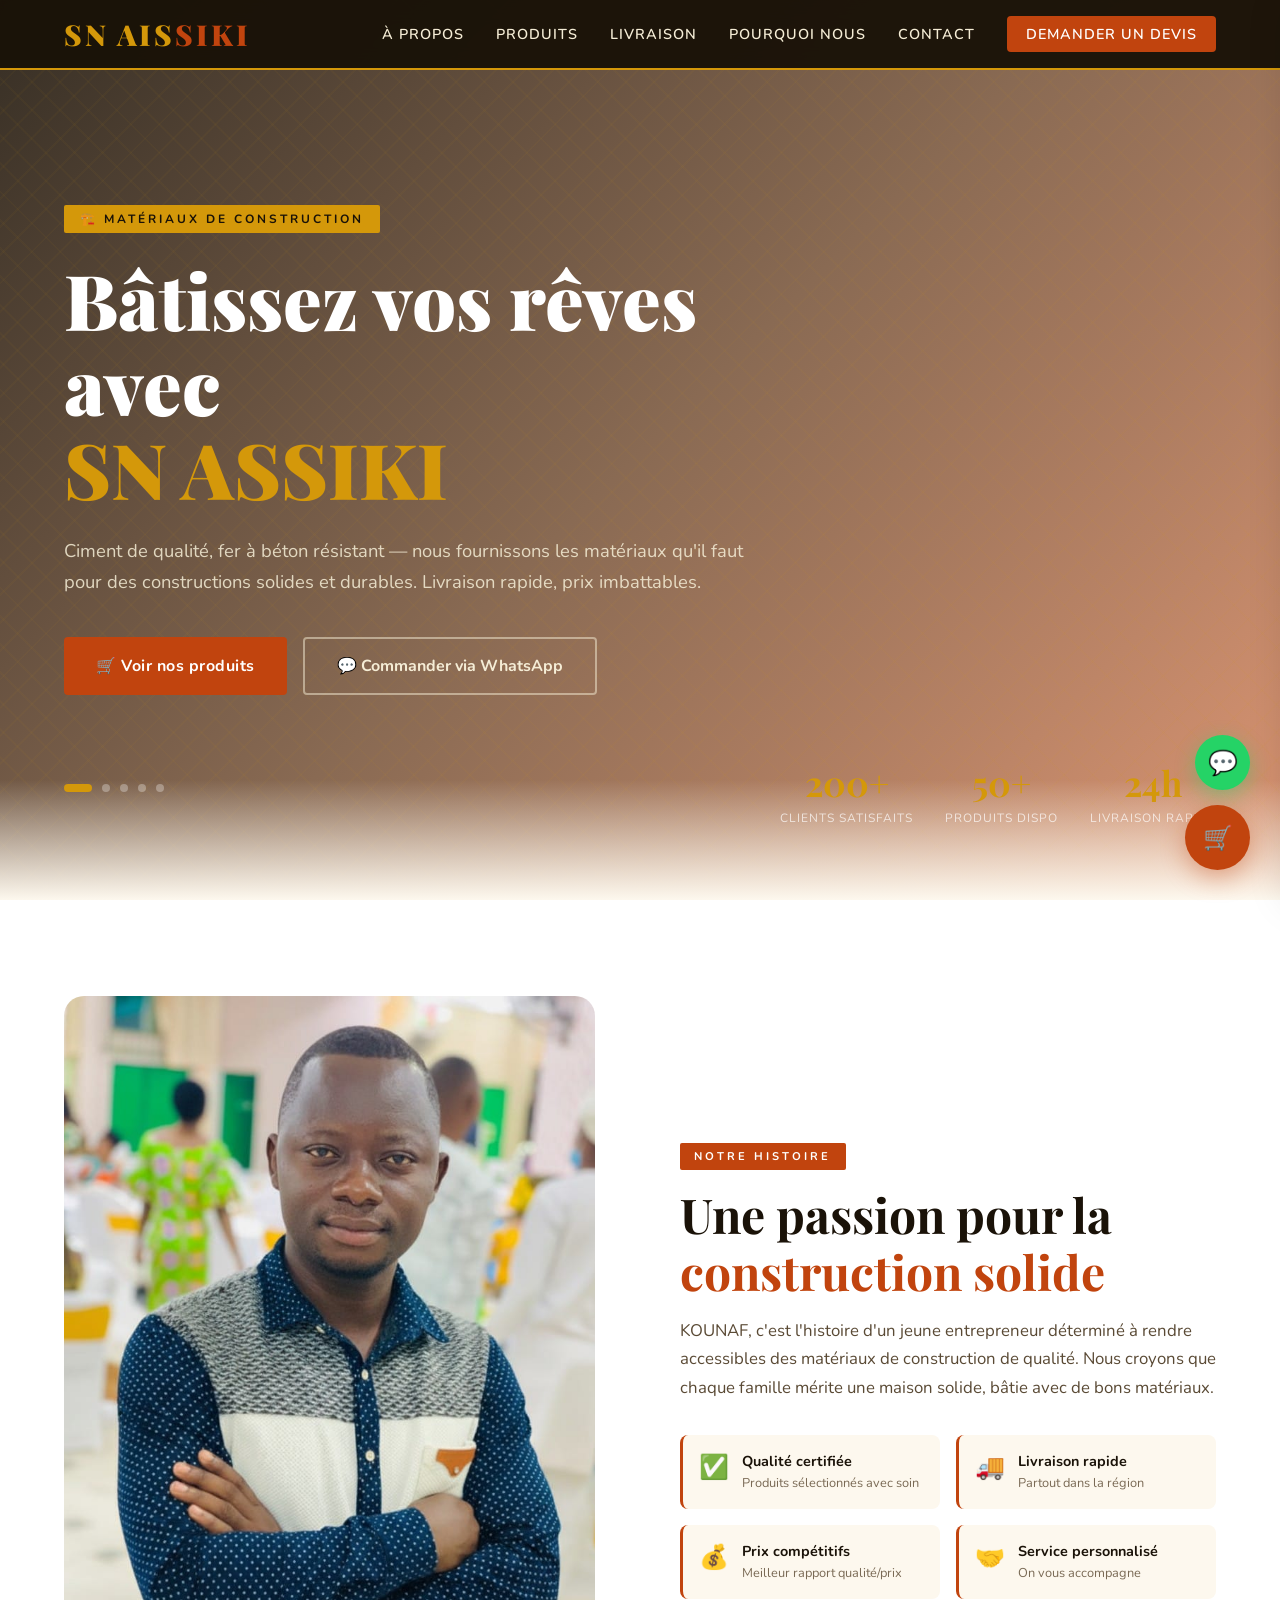
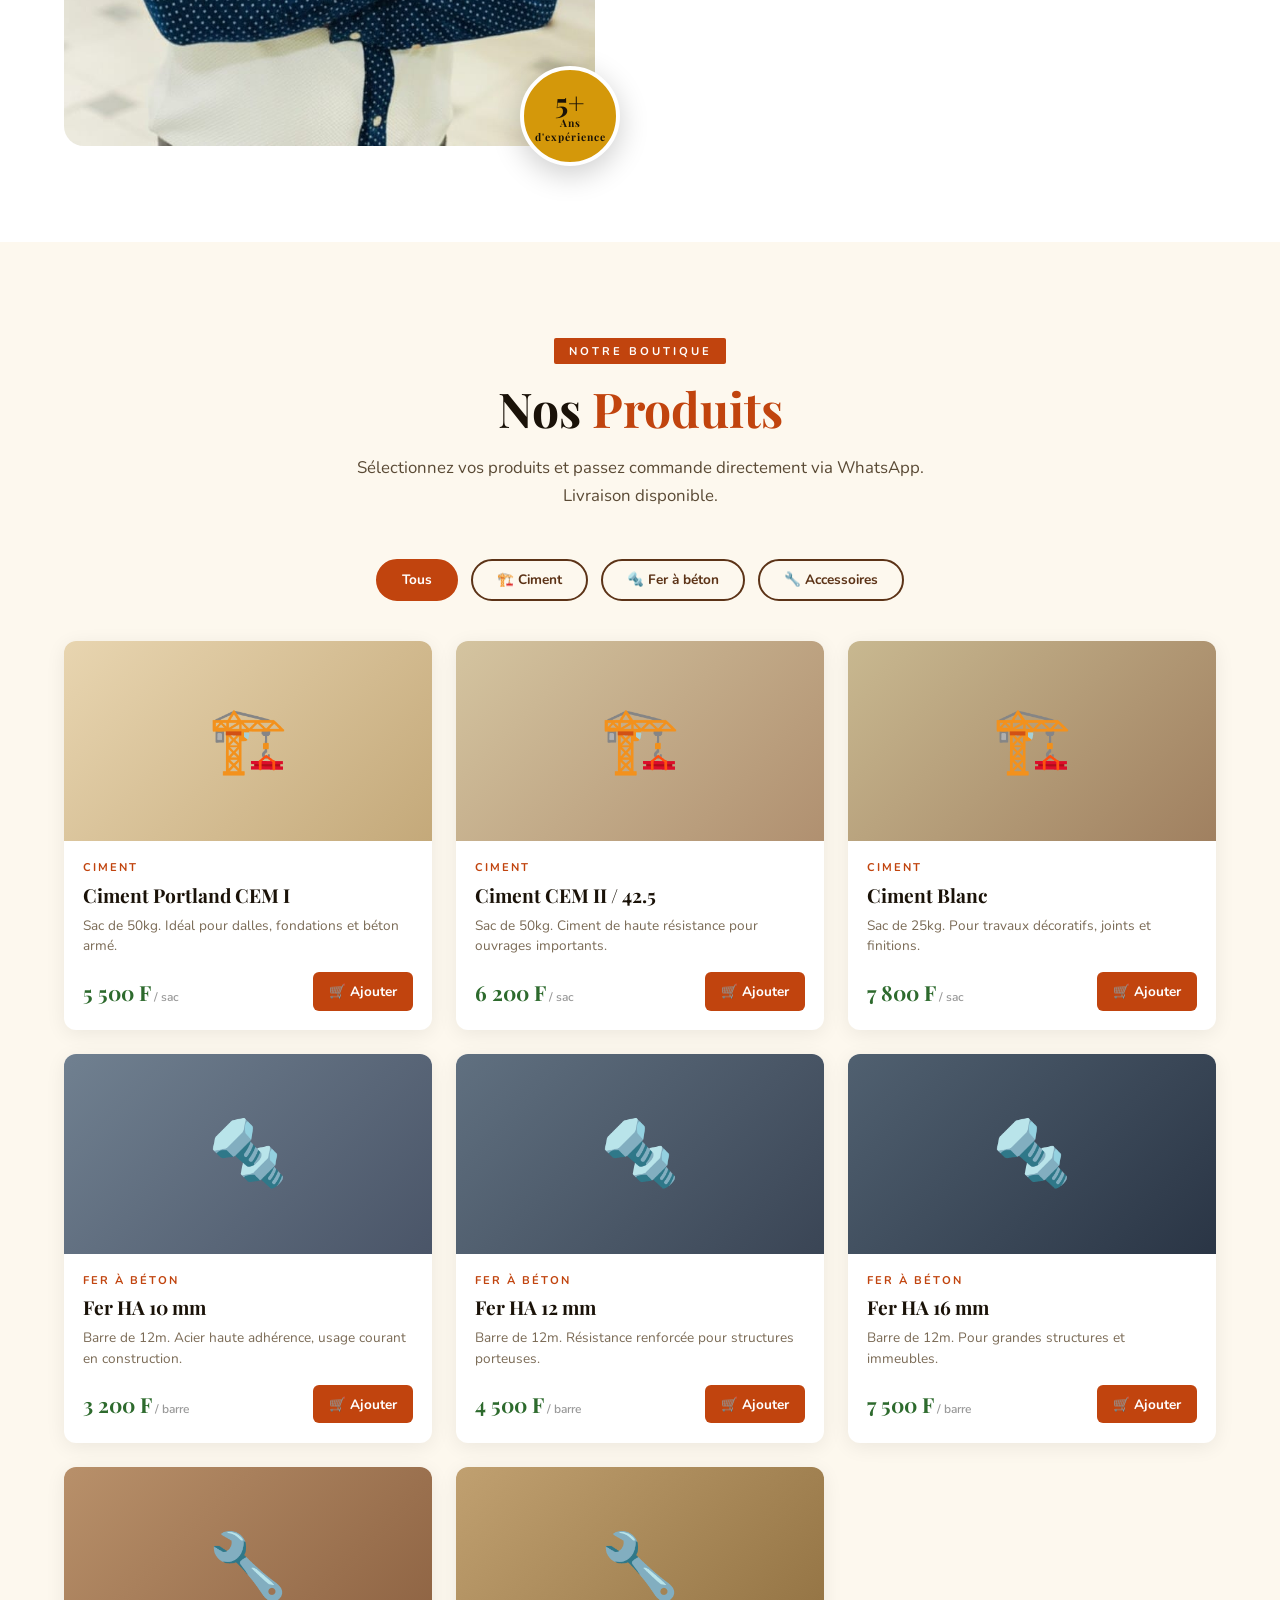
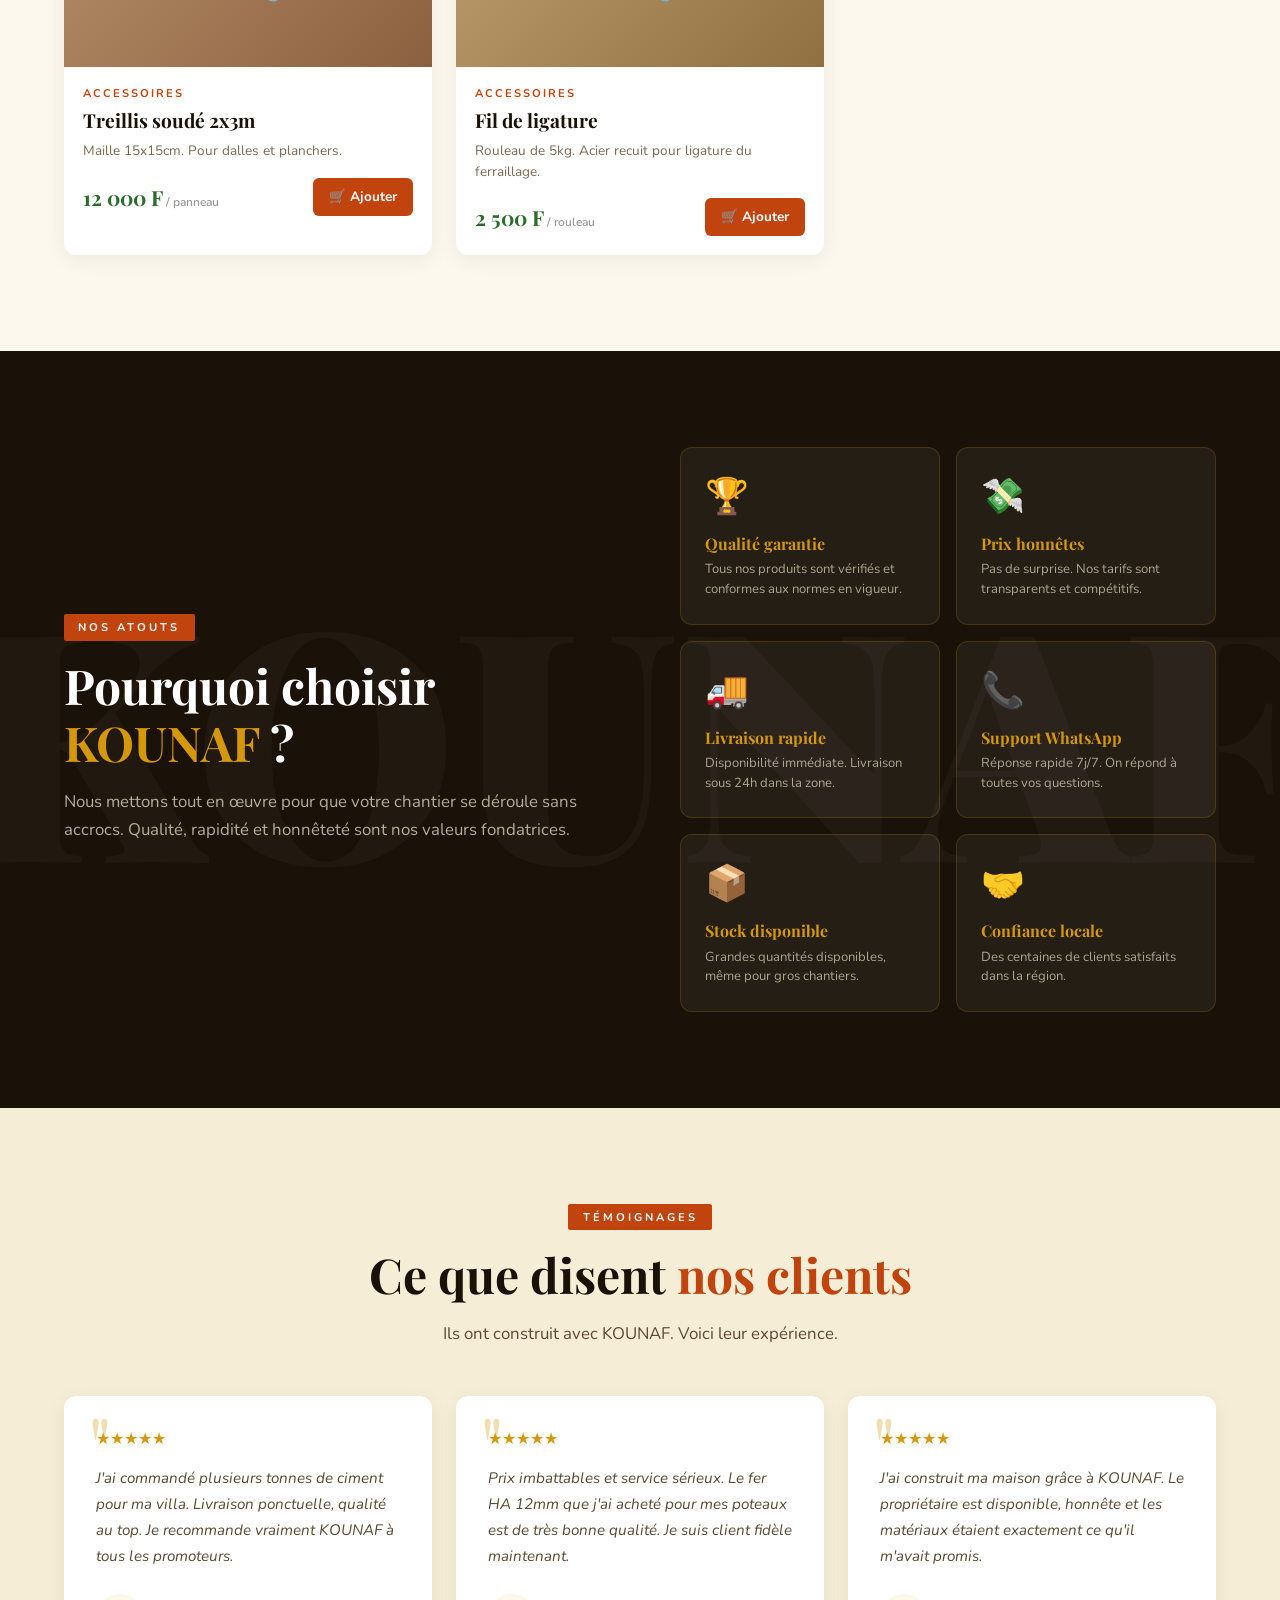
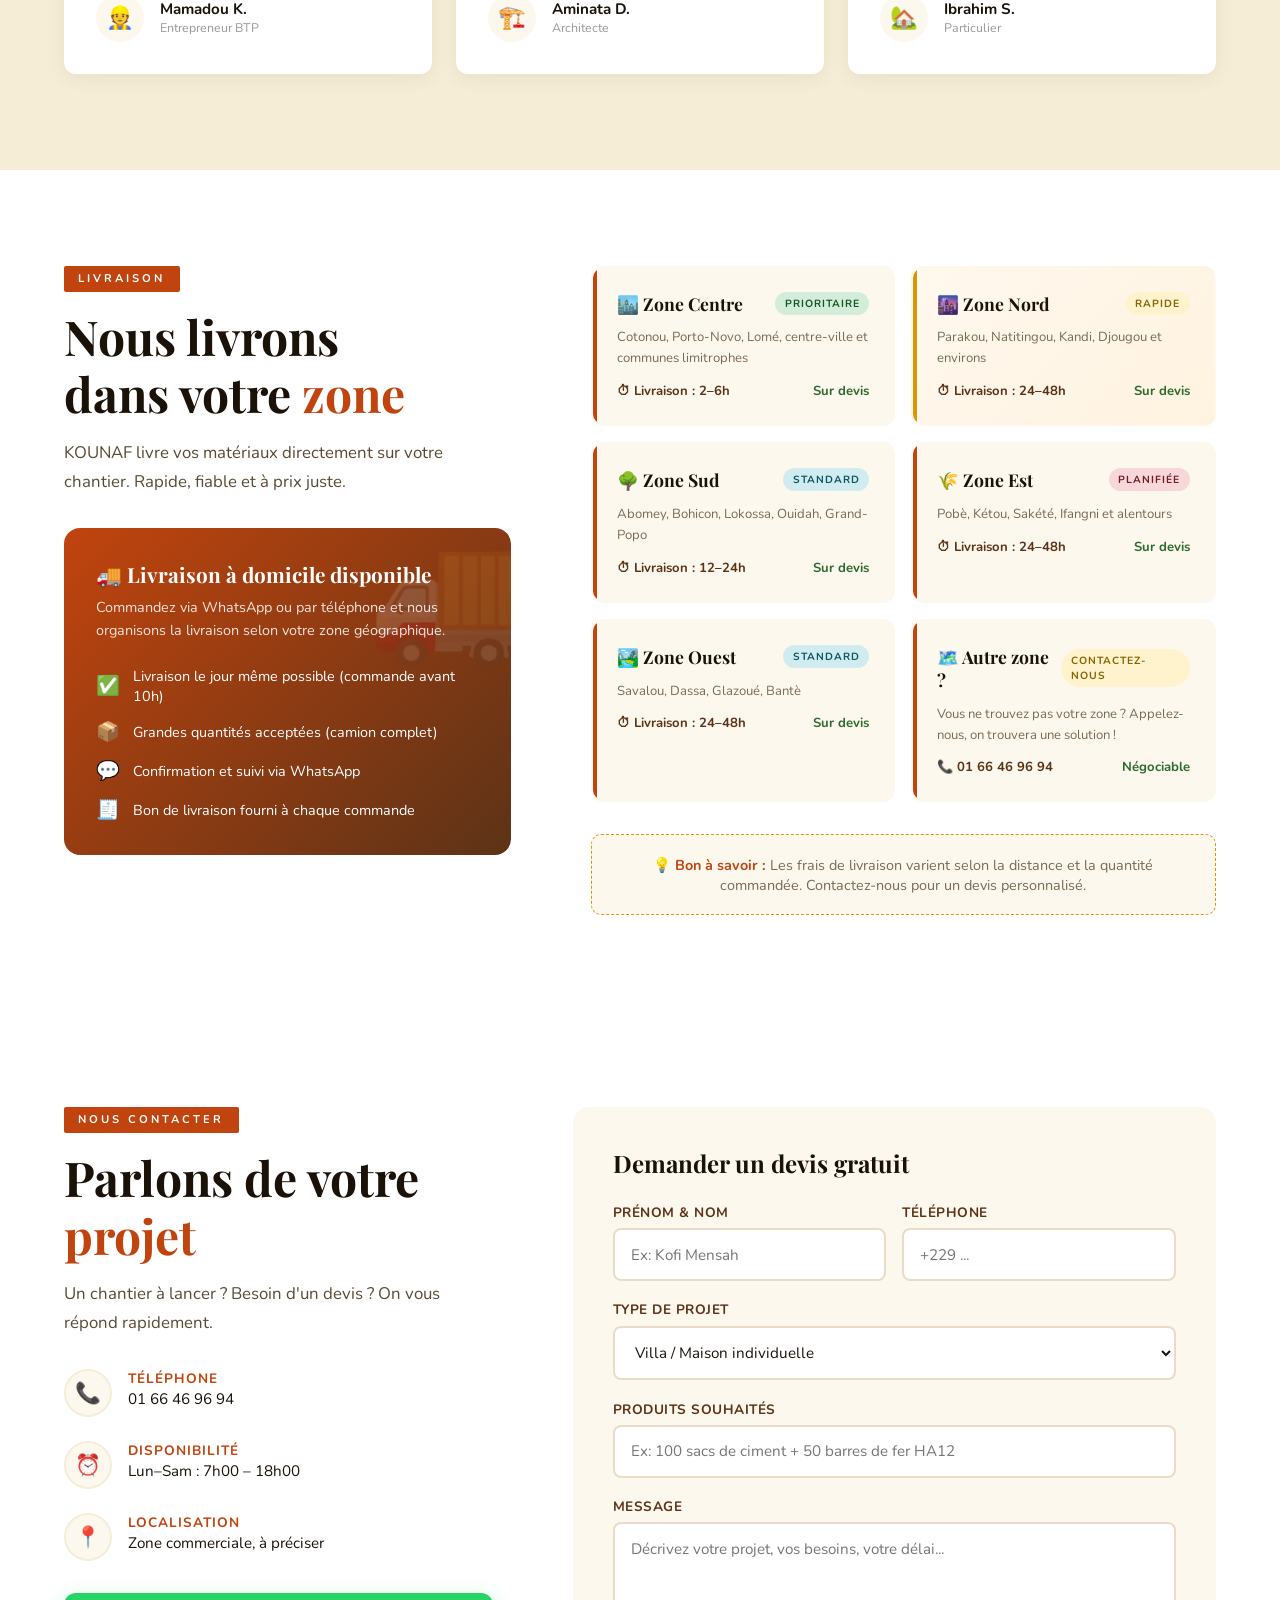
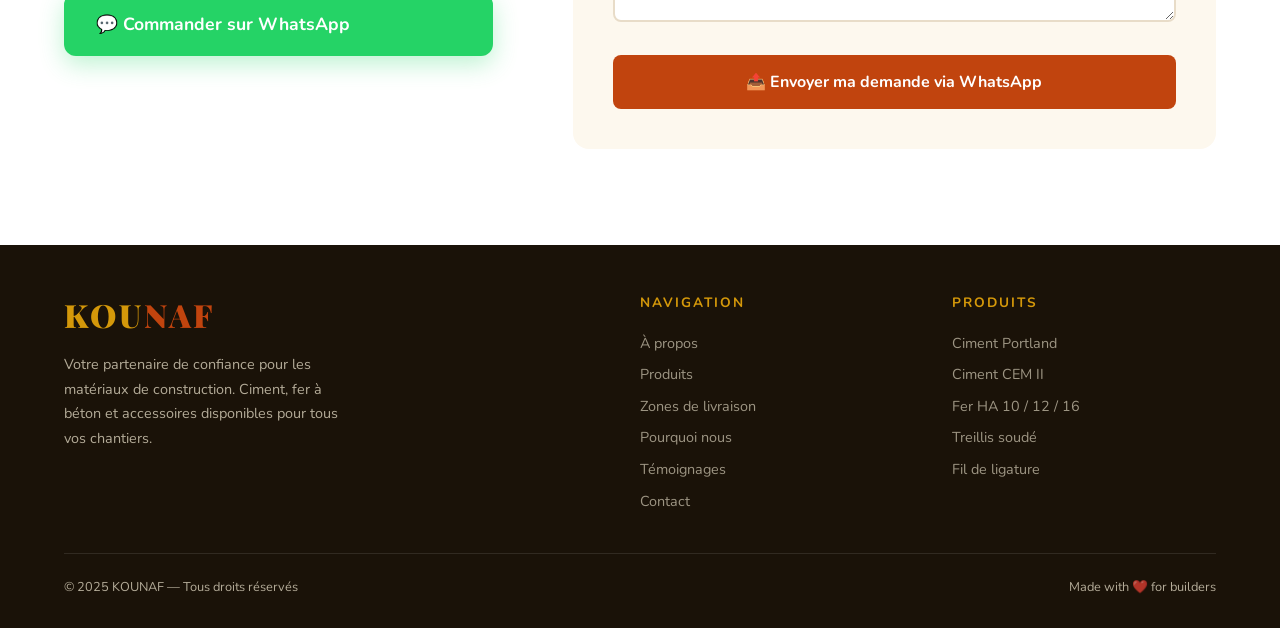
==== index.html @ 1d269116 "Ajout du fichier nom_du_fichier" ====
<!DOCTYPE html>
<html lang="fr">
<head>
  <meta charset="UTF-8" />
  <meta name="viewport" content="width=device-width, initial-scale=1.0"/>
  <title>KOUNAF — Ciment & Fer pour Bâtir l'Avenir</title>
  <link href="https://fonts.googleapis.com/css2?family=Playfair+Display:wght@700;900&family=Nunito:wght@400;600;700&display=swap" rel="stylesheet"/>
  <style>
    :root {
      --terracotta: #C1440E;
      --gold: #D4980A;
      --sand: #F5EDD6;
      --dark: #1A1208;
      --brown: #5C3317;
      --light: #FDF8EE;
      --green: #2D6A2D;
      --white: #ffffff;
    }

    * { margin: 0; padding: 0; box-sizing: border-box; }

    html { scroll-behavior: smooth; }

    body {
      font-family: 'Nunito', sans-serif;
      background: var(--light);
      color: var(--dark);
      overflow-x: hidden;
    }

    /* ========== NAV ========== */
    nav {
      position: fixed;
      top: 0; left: 0; right: 0;
      z-index: 1000;
      background: rgba(26,18,8,0.96);
      backdrop-filter: blur(10px);
      display: flex;
      align-items: center;
      justify-content: space-between;
      padding: 0 5%;
      height: 70px;
      border-bottom: 2px solid var(--gold);
    }

    .nav-logo {
      font-family: 'Playfair Display', serif;
      font-size: 1.8rem;
      font-weight: 900;
      color: var(--gold);
      letter-spacing: 3px;
    }

    .nav-logo span { color: var(--terracotta); }

    .nav-links {
      display: flex;
      gap: 2rem;
      list-style: none;
    }

    .nav-links a {
      color: var(--sand);
      text-decoration: none;
      font-weight: 600;
      font-size: 0.9rem;
      letter-spacing: 1px;
      text-transform: uppercase;
      transition: color 0.3s;
    }

    .nav-links a:hover { color: var(--gold); }

    .nav-cta {
      background: var(--terracotta);
      color: white !important;
      padding: 0.5rem 1.2rem;
      border-radius: 4px;
      transition: background 0.3s !important;
    }

    .nav-cta:hover { background: var(--gold) !important; color: var(--dark) !important; }

    /* ========== HERO SLIDESHOW ========== */
    #hero {
      min-height: 100vh;
      display: flex;
      align-items: center;
      padding: 0 5%;
      position: relative;
      overflow: hidden;
    }

    /* Slideshow background images */
    .hero-slides {
      position: absolute;
      inset: 0;
      z-index: 0;
    }

    .hero-slide {
      position: absolute;
      inset: 0;
      background-size: cover;
      background-position: center;
      opacity: 0;
      transition: opacity 1.5s ease-in-out;
    }

    .hero-slide.active { opacity: 1; }

    /* ====================================================
       🖼️ IMAGES DU SLIDESHOW — Remplacez les URLs ici
       Pour utiliser vos propres images, remplacez chaque
       url('...') par l'URL de votre image ou son chemin local
       ex: url('images/photo1.jpg')
    ==================================================== */
    .hero-slide:nth-child(1) { background-image: url('https://images.unsplash.com/photo-1504307651254-35680f356dfd?w=1800&q=80'); /* IMAGE 1 */ }
    .hero-slide:nth-child(2) { background-image: url('img/narc5.jpeg'); /* IMAGE 2 */ }
    .hero-slide:nth-child(3) { background-image: url('img/NARCS2.jpeg'); /* IMAGE 3 */ }
    .hero-slide:nth-child(4) { background-image: url('img/NARCS.jpeg'); /* IMAGE 4 */ }
    .hero-slide:nth-child(5) { background-image: url('img/FER.webp'); /* IMAGE 5 */ }

    /* Dark overlay over all slides */
    .hero-overlay {
      position: absolute;
      inset: 0;
      background: linear-gradient(135deg, rgba(26,18,8,0.88) 0%, rgba(92,51,23,0.72) 50%, rgba(193,68,14,0.55) 100%);
      z-index: 1;
    }

    /* Pattern overlay */
    .hero-pattern {
      position: absolute;
      inset: 0;
      z-index: 2;
      background-image: 
        repeating-linear-gradient(45deg, rgba(212,152,10,0.04) 0px, rgba(212,152,10,0.04) 2px, transparent 2px, transparent 20px),
        repeating-linear-gradient(-45deg, rgba(212,152,10,0.04) 0px, rgba(212,152,10,0.04) 2px, transparent 2px, transparent 20px);
      pointer-events: none;
    }

    #hero::before {
      content: '';
      position: absolute;
      bottom: 0; left: 0; right: 0;
      height: 120px;
      background: linear-gradient(to top, var(--light), transparent);
      z-index: 3;
    }

    /* Slide dots indicator */
    .slide-dots {
      position: absolute;
      bottom: 12%;
      left: 5%;
      display: flex;
      gap: 10px;
      z-index: 5;
    }

    .slide-dot {
      width: 8px; height: 8px;
      border-radius: 50%;
      background: rgba(255,255,255,0.3);
      border: none;
      cursor: pointer;
      transition: all 0.4s;
      padding: 0;
    }

    .slide-dot.active {
      width: 28px;
      border-radius: 4px;
      background: var(--gold);
    }

    .hero-content {
      max-width: 700px;
      position: relative;
      z-index: 4;
      animation: fadeUp 0.9s ease both;
    }

    @keyframes fadeUp {
      from { opacity: 0; transform: translateY(40px); }
      to { opacity: 1; transform: translateY(0); }
    }

    .hero-badge {
      display: inline-block;
      background: var(--gold);
      color: var(--dark);
      font-size: 0.75rem;
      font-weight: 700;
      letter-spacing: 3px;
      text-transform: uppercase;
      padding: 0.4rem 1rem;
      border-radius: 2px;
      margin-bottom: 1.5rem;
      animation: fadeUp 0.9s 0.2s ease both;
    }

    .hero-title {
      font-family: 'Playfair Display', serif;
      font-size: clamp(2.5rem, 6vw, 5rem);
      font-weight: 900;
      color: var(--white);
      line-height: 1.1;
      margin-bottom: 1.5rem;
      animation: fadeUp 0.9s 0.3s ease both;
    }

    .hero-title em {
      font-style: normal;
      color: var(--gold);
    }

    .hero-subtitle {
      font-size: 1.15rem;
      color: rgba(245,237,214,0.85);
      line-height: 1.7;
      margin-bottom: 2.5rem;
      animation: fadeUp 0.9s 0.4s ease both;
    }

    .hero-buttons {
      display: flex;
      gap: 1rem;
      flex-wrap: wrap;
      animation: fadeUp 0.9s 0.5s ease both;
    }

    .btn-primary {
      background: var(--terracotta);
      color: white;
      padding: 1rem 2rem;
      border: none;
      border-radius: 4px;
      font-family: 'Nunito', sans-serif;
      font-weight: 700;
      font-size: 1rem;
      cursor: pointer;
      text-decoration: none;
      display: inline-flex;
      align-items: center;
      gap: 0.5rem;
      transition: all 0.3s;
      letter-spacing: 0.5px;
    }

    .btn-primary:hover {
      background: var(--gold);
      color: var(--dark);
      transform: translateY(-2px);
      box-shadow: 0 8px 25px rgba(212,152,10,0.35);
    }

    .btn-outline {
      background: transparent;
      color: var(--sand);
      padding: 1rem 2rem;
      border: 2px solid rgba(245,237,214,0.5);
      border-radius: 4px;
      font-family: 'Nunito', sans-serif;
      font-weight: 700;
      font-size: 1rem;
      cursor: pointer;
      text-decoration: none;
      display: inline-flex;
      align-items: center;
      gap: 0.5rem;
      transition: all 0.3s;
    }

    .btn-outline:hover {
      border-color: var(--gold);
      color: var(--gold);
    }

    .hero-stats {
      position: absolute;
      bottom: 8%;
      right: 5%;
      display: flex;
      gap: 2rem;
      z-index: 5;
      animation: fadeUp 0.9s 0.7s ease both;
    }

    .stat {
      text-align: center;
      color: white;
    }

    .stat-num {
      font-family: 'Playfair Display', serif;
      font-size: 2.2rem;
      font-weight: 700;
      color: var(--gold);
      display: block;
    }

    .stat-label {
      font-size: 0.75rem;
      opacity: 0.7;
      letter-spacing: 1px;
      text-transform: uppercase;
    }

    /* ========== SECTION STYLES ========== */
    section { padding: 6rem 5%; }

    .section-tag {
      display: inline-block;
      background: var(--terracotta);
      color: white;
      font-size: 0.7rem;
      font-weight: 700;
      letter-spacing: 3px;
      text-transform: uppercase;
      padding: 0.35rem 0.9rem;
      border-radius: 2px;
      margin-bottom: 1rem;
    }

    .section-title {
      font-family: 'Playfair Display', serif;
      font-size: clamp(2rem, 4vw, 3rem);
      font-weight: 700;
      line-height: 1.2;
      margin-bottom: 1rem;
      color: var(--dark);
    }

    .section-title em {
      font-style: normal;
      color: var(--terracotta);
    }

    .section-sub {
      font-size: 1.05rem;
      color: #5a4a35;
      line-height: 1.7;
      max-width: 600px;
    }

    /* ========== ABOUT ========== */
    #about {
      background: white;
      display: grid;
      grid-template-columns: 1fr 1fr;
      gap: 5rem;
      align-items: center;
    }

    .about-image {
      position: relative;
    }

    .about-image img {
      width: 99%;
      height: 750px;
      object-fit: cover;
      border-radius: 20px;
      display: block;
    }

    .about-badge-img {
      position: absolute;
      bottom: -20px;
      right: -20px;
      background: var(--gold);
      color: var(--dark);
      width: 100px;
      height: 100px;
      border-radius: 50%;
      display: flex;
      flex-direction: column;
      align-items: center;
      justify-content: center;
      font-family: 'Playfair Display', serif;
      font-weight: 700;
      border: 4px solid white;
      box-shadow: 0 8px 30px rgba(0,0,0,0.2);
    }

    .about-badge-img .big { font-size: 1.8rem; line-height: 1; }
    .about-badge-img .small { font-size: 0.65rem; letter-spacing: 1px; text-align: center; }

    .about-features {
      display: grid;
      grid-template-columns: 1fr 1fr;
      gap: 1rem;
      margin-top: 2rem;
    }

    .feature-item {
      display: flex;
      align-items: flex-start;
      gap: 0.8rem;
      padding: 1rem;
      background: var(--light);
      border-radius: 8px;
      border-left: 3px solid var(--terracotta);
    }

    .feature-icon { font-size: 1.5rem; }

    .feature-text strong { display: block; font-size: 0.9rem; color: var(--dark); }
    .feature-text span { font-size: 0.8rem; color: #7a6a55; }

    /* ========== CATALOGUE ========== */
    #catalogue { background: var(--light); }

    .catalogue-header {
      text-align: center;
      margin-bottom: 3rem;
    }

    .catalogue-header .section-sub { margin: 0 auto; }

    .filter-tabs {
      display: flex;
      justify-content: center;
      gap: 0.8rem;
      margin-bottom: 2.5rem;
      flex-wrap: wrap;
    }

    .filter-tab {
      padding: 0.6rem 1.5rem;
      border: 2px solid var(--brown);
      background: transparent;
      color: var(--brown);
      border-radius: 30px;
      font-family: 'Nunito', sans-serif;
      font-weight: 700;
      font-size: 0.85rem;
      cursor: pointer;
      transition: all 0.3s;
    }

    .filter-tab.active, .filter-tab:hover {
      background: var(--terracotta);
      border-color: var(--terracotta);
      color: white;
    }

    .products-grid {
      display: grid;
      grid-template-columns: repeat(auto-fill, minmax(280px, 1fr));
      gap: 1.5rem;
    }

    .product-card {
      background: white;
      border-radius: 12px;
      overflow: hidden;
      box-shadow: 0 4px 20px rgba(0,0,0,0.07);
      transition: all 0.3s;
      cursor: pointer;
    }

    .product-card:hover {
      transform: translateY(-6px);
      box-shadow: 0 12px 40px rgba(193,68,14,0.15);
    }

    .product-card.hidden { display: none; }

    .product-img {
      width: 100%;
      height: 200px;
      object-fit: cover;
      display: block;
    }

    .product-img-placeholder {
      width: 100%;
      height: 200px;
      display: flex;
      align-items: center;
      justify-content: center;
      font-size: 4rem;
    }

    .product-info { padding: 1.2rem; }

    .product-category {
      font-size: 0.7rem;
      font-weight: 700;
      letter-spacing: 2px;
      text-transform: uppercase;
      color: var(--terracotta);
      margin-bottom: 0.4rem;
    }

    .product-name {
      font-family: 'Playfair Display', serif;
      font-size: 1.2rem;
      font-weight: 700;
      color: var(--dark);
      margin-bottom: 0.5rem;
    }

    .product-desc {
      font-size: 0.85rem;
      color: #7a6a55;
      margin-bottom: 1rem;
      line-height: 1.5;
    }

    .product-footer {
      display: flex;
      align-items: center;
      justify-content: space-between;
    }

    .product-price {
      font-family: 'Playfair Display', serif;
      font-size: 1.3rem;
      font-weight: 700;
      color: var(--green);
    }

    .product-price span {
      font-size: 0.75rem;
      font-family: 'Nunito', sans-serif;
      color: #999;
      font-weight: 600;
    }

    .add-cart-btn {
      background: var(--terracotta);
      color: white;
      border: none;
      padding: 0.6rem 1rem;
      border-radius: 6px;
      font-family: 'Nunito', sans-serif;
      font-weight: 700;
      font-size: 0.85rem;
      cursor: pointer;
      transition: all 0.3s;
      display: flex;
      align-items: center;
      gap: 0.4rem;
    }

    .add-cart-btn:hover {
      background: var(--gold);
      color: var(--dark);
    }

    /* ========== PANIER FLOTTANT ========== */
    #cart-btn {
      position: fixed;
      bottom: 30px;
      right: 30px;
      background: var(--terracotta);
      color: white;
      border: none;
      width: 65px;
      height: 65px;
      border-radius: 50%;
      font-size: 1.5rem;
      cursor: pointer;
      box-shadow: 0 8px 25px rgba(193,68,14,0.4);
      z-index: 999;
      transition: all 0.3s;
      display: flex;
      align-items: center;
      justify-content: center;
    }

    #cart-btn:hover { background: var(--gold); color: var(--dark); transform: scale(1.1); }

    .cart-count {
      position: absolute;
      top: -6px; right: -6px;
      background: var(--gold);
      color: var(--dark);
      width: 24px; height: 24px;
      border-radius: 50%;
      font-size: 0.75rem;
      font-weight: 700;
      display: flex;
      align-items: center;
      justify-content: center;
      display: none;
    }

    /* Cart Sidebar */
    #cart-sidebar {
      position: fixed;
      top: 0; right: -420px;
      width: 400px;
      max-width: 95vw;
      height: 100vh;
      background: white;
      z-index: 1100;
      box-shadow: -10px 0 40px rgba(0,0,0,0.15);
      transition: right 0.4s ease;
      display: flex;
      flex-direction: column;
    }

    #cart-sidebar.open { right: 0; }

    #cart-overlay {
      position: fixed;
      inset: 0;
      background: rgba(0,0,0,0.5);
      z-index: 1050;
      display: none;
    }

    #cart-overlay.open { display: block; }

    .cart-header {
      background: var(--dark);
      color: white;
      padding: 1.5rem;
      display: flex;
      align-items: center;
      justify-content: space-between;
    }

    .cart-header h3 {
      font-family: 'Playfair Display', serif;
      font-size: 1.3rem;
    }

    .cart-close {
      background: none;
      border: none;
      color: white;
      font-size: 1.5rem;
      cursor: pointer;
    }

    .cart-items {
      flex: 1;
      overflow-y: auto;
      padding: 1rem;
    }

    .cart-item {
      display: flex;
      align-items: center;
      gap: 1rem;
      padding: 1rem;
      border-bottom: 1px solid #f0e8dc;
    }

    .cart-item-icon { font-size: 2rem; }

    .cart-item-info { flex: 1; }

    .cart-item-name { font-weight: 700; font-size: 0.95rem; }

    .cart-item-price { color: var(--green); font-weight: 700; }

    .cart-qty-controls {
      display: flex;
      align-items: center;
      gap: 0.5rem;
    }

    .qty-btn {
      background: var(--light);
      border: 1px solid #ddd;
      width: 28px; height: 28px;
      border-radius: 4px;
      cursor: pointer;
      font-weight: 700;
      font-size: 1rem;
      transition: all 0.2s;
    }

    .qty-btn:hover { background: var(--terracotta); color: white; border-color: var(--terracotta); }

    .cart-empty {
      text-align: center;
      padding: 3rem;
      color: #aaa;
    }

    .cart-empty .empty-icon { font-size: 3rem; margin-bottom: 1rem; }

    .cart-footer {
      padding: 1.5rem;
      border-top: 2px solid var(--light);
      background: var(--light);
    }

    .cart-total {
      display: flex;
      justify-content: space-between;
      align-items: center;
      font-size: 1.2rem;
      font-weight: 700;
      margin-bottom: 1rem;
      color: var(--dark);
    }

    .cart-total span:last-child { color: var(--green); font-family: 'Playfair Display', serif; }

    .whatsapp-order-btn {
      width: 100%;
      background: #25D366;
      color: white;
      border: none;
      padding: 1rem;
      border-radius: 8px;
      font-family: 'Nunito', sans-serif;
      font-weight: 700;
      font-size: 1rem;
      cursor: pointer;
      display: flex;
      align-items: center;
      justify-content: center;
      gap: 0.7rem;
      transition: all 0.3s;
      margin-bottom: 0.7rem;
    }

    .whatsapp-order-btn:hover {
      background: #128C7E;
      transform: translateY(-2px);
    }

    .quote-btn {
      width: 100%;
      background: var(--terracotta);
      color: white;
      border: none;
      padding: 0.9rem;
      border-radius: 8px;
      font-family: 'Nunito', sans-serif;
      font-weight: 700;
      font-size: 0.95rem;
      cursor: pointer;
      transition: all 0.3s;
    }

    .quote-btn:hover { background: var(--brown); }

    /* ========== POURQUOI NOUS ========== */
    #why {
      background: var(--dark);
      color: white;
      position: relative;
      overflow: hidden;
    }

    #why::before {
      content: 'KOUNAF';
      position: absolute;
      font-family: 'Playfair Display', serif;
      font-size: 20rem;
      font-weight: 900;
      color: rgba(255,255,255,0.03);
      top: 50%;
      left: 50%;
      transform: translate(-50%, -50%);
      white-space: nowrap;
      pointer-events: none;
    }

    .why-inner {
      display: grid;
      grid-template-columns: 1fr 1fr;
      gap: 5rem;
      align-items: center;
    }

    .why-left .section-title { color: white; }
    .why-left .section-title em { color: var(--gold); }
    .why-left .section-sub { color: rgba(245,237,214,0.7); }

    .why-cards {
      display: grid;
      grid-template-columns: 1fr 1fr;
      gap: 1rem;
    }

    .why-card {
      background: rgba(255,255,255,0.05);
      border: 1px solid rgba(212,152,10,0.2);
      border-radius: 12px;
      padding: 1.5rem;
      transition: all 0.3s;
    }

    .why-card:hover {
      background: rgba(212,152,10,0.1);
      border-color: var(--gold);
    }

    .why-icon { font-size: 2.2rem; margin-bottom: 0.8rem; }

    .why-card h4 {
      font-family: 'Playfair Display', serif;
      font-size: 1rem;
      color: var(--gold);
      margin-bottom: 0.4rem;
    }

    .why-card p { font-size: 0.82rem; color: rgba(245,237,214,0.65); line-height: 1.5; }

    /* ========== TEMOIGNAGES ========== */
    #testimonials { background: var(--sand); }

    .testimonials-header { text-align: center; margin-bottom: 3rem; }
    .testimonials-header .section-sub { margin: 0 auto; }

    .testimonials-grid {
      display: grid;
      grid-template-columns: repeat(auto-fill, minmax(300px, 1fr));
      gap: 1.5rem;
    }

    .testimonial-card {
      background: white;
      border-radius: 12px;
      padding: 2rem;
      position: relative;
      box-shadow: 0 4px 20px rgba(0,0,0,0.06);
    }

    .testimonial-card::before {
      content: '"';
      font-family: 'Playfair Display', serif;
      font-size: 5rem;
      color: var(--gold);
      opacity: 0.3;
      position: absolute;
      top: 0.5rem;
      left: 1.5rem;
      line-height: 1;
    }

    .stars { color: var(--gold); font-size: 1rem; margin-bottom: 1rem; }

    .testimonial-text {
      font-size: 0.95rem;
      line-height: 1.7;
      color: #5a4a35;
      margin-bottom: 1.5rem;
      font-style: italic;
    }

    .testimonial-author {
      display: flex;
      align-items: center;
      gap: 1rem;
    }

    .author-avatar {
      width: 48px; height: 48px;
      border-radius: 50%;
      display: flex;
      align-items: center;
      justify-content: center;
      font-size: 1.4rem;
      background: var(--light);
    }

    .author-name { font-weight: 700; font-size: 0.95rem; }
    .author-title { font-size: 0.78rem; color: #999; }

    /* ========== CONTACT ========== */
    #contact { background: white; }

    .contact-inner {
      display: grid;
      grid-template-columns: 1fr 1.5fr;
      gap: 5rem;
      align-items: start;
    }

    .contact-info-block {
      display: flex;
      flex-direction: column;
      gap: 1.5rem;
      margin-top: 2rem;
    }

    .contact-info-item {
      display: flex;
      align-items: flex-start;
      gap: 1rem;
    }

    .contact-icon {
      width: 48px; height: 48px;
      background: var(--light);
      border-radius: 50%;
      display: flex;
      align-items: center;
      justify-content: center;
      font-size: 1.3rem;
      flex-shrink: 0;
      border: 2px solid var(--sand);
    }

    .contact-text strong { display: block; font-size: 0.85rem; color: var(--terracotta); font-weight: 700; letter-spacing: 1px; text-transform: uppercase; }
    .contact-text span { font-size: 0.95rem; color: var(--dark); }

    .whatsapp-big-btn {
      display: flex;
      align-items: center;
      gap: 1rem;
      background: #25D366;
      color: white;
      text-decoration: none;
      padding: 1.2rem 2rem;
      border-radius: 12px;
      font-weight: 700;
      font-size: 1.1rem;
      margin-top: 2rem;
      transition: all 0.3s;
      box-shadow: 0 8px 25px rgba(37,211,102,0.3);
    }

    .whatsapp-big-btn:hover {
      background: #128C7E;
      transform: translateY(-2px);
    }

    .contact-form {
      background: var(--light);
      border-radius: 16px;
      padding: 2.5rem;
    }

    .contact-form h3 {
      font-family: 'Playfair Display', serif;
      font-size: 1.5rem;
      color: var(--dark);
      margin-bottom: 1.5rem;
    }

    .form-group {
      margin-bottom: 1.2rem;
    }

    .form-group label {
      display: block;
      font-weight: 700;
      font-size: 0.85rem;
      color: var(--brown);
      margin-bottom: 0.4rem;
      letter-spacing: 0.5px;
      text-transform: uppercase;
    }

    .form-group input,
    .form-group select,
    .form-group textarea {
      width: 100%;
      padding: 0.9rem 1rem;
      border: 2px solid #e8dcc8;
      border-radius: 8px;
      font-family: 'Nunito', sans-serif;
      font-size: 0.95rem;
      background: white;
      color: var(--dark);
      transition: border-color 0.3s;
      outline: none;
    }

    .form-group input:focus,
    .form-group select:focus,
    .form-group textarea:focus { border-color: var(--terracotta); }

    .form-group textarea { resize: vertical; min-height: 100px; }

    .form-row { display: grid; grid-template-columns: 1fr 1fr; gap: 1rem; }

    .submit-btn {
      width: 100%;
      background: var(--terracotta);
      color: white;
      border: none;
      padding: 1rem;
      border-radius: 8px;
      font-family: 'Nunito', sans-serif;
      font-weight: 700;
      font-size: 1rem;
      cursor: pointer;
      margin-top: 0.5rem;
      transition: all 0.3s;
    }

    .submit-btn:hover { background: var(--brown); transform: translateY(-2px); }

    /* ========== FOOTER ========== */
    footer {
      background: var(--dark);
      color: rgba(245,237,214,0.7);
      padding: 3rem 5% 2rem;
    }

    .footer-inner {
      display: grid;
      grid-template-columns: 2fr 1fr 1fr;
      gap: 3rem;
      margin-bottom: 2rem;
    }

    .footer-brand .nav-logo {
      font-size: 2rem;
      display: block;
      margin-bottom: 1rem;
    }

    .footer-desc { font-size: 0.9rem; line-height: 1.7; max-width: 280px; }

    .footer-col h4 {
      color: var(--gold);
      font-weight: 700;
      font-size: 0.85rem;
      letter-spacing: 2px;
      text-transform: uppercase;
      margin-bottom: 1.2rem;
    }

    .footer-col ul { list-style: none; }

    .footer-col ul li { margin-bottom: 0.6rem; }

    .footer-col ul a {
      color: rgba(245,237,214,0.6);
      text-decoration: none;
      font-size: 0.9rem;
      transition: color 0.3s;
    }

    .footer-col ul a:hover { color: var(--gold); }

    .footer-bottom {
      border-top: 1px solid rgba(255,255,255,0.1);
      padding-top: 1.5rem;
      display: flex;
      justify-content: space-between;
      align-items: center;
      font-size: 0.8rem;
    }

    /* ========== WHATSAPP FIXED ========== */
    .wa-float {
      position: fixed;
      bottom: 110px;
      right: 30px;
      background: #25D366;
      color: white;
      width: 55px;
      height: 55px;
      border-radius: 50%;
      display: flex;
      align-items: center;
      justify-content: center;
      font-size: 1.5rem;
      text-decoration: none;
      z-index: 998;
      box-shadow: 0 6px 20px rgba(37,211,102,0.4);
      transition: all 0.3s;
      animation: pulse 2s infinite;
    }

    @keyframes pulse {
      0%, 100% { box-shadow: 0 6px 20px rgba(37,211,102,0.4); }
      50% { box-shadow: 0 6px 30px rgba(37,211,102,0.7); }
    }

    .wa-float:hover { transform: scale(1.15); }

    /* ========== ZONES DE LIVRAISON ========== */
    #livraison {
      background: white;
      overflow: hidden;
    }

    .livraison-inner {
      display: grid;
      grid-template-columns: 1fr 1.4fr;
      gap: 5rem;
      align-items: start;
    }

    .livraison-info { }

    .livraison-highlight {
      background: linear-gradient(135deg, var(--terracotta), var(--brown));
      color: white;
      padding: 2rem;
      border-radius: 16px;
      margin-top: 2rem;
      position: relative;
      overflow: hidden;
    }

    .livraison-highlight::before {
      content: '🚚';
      position: absolute;
      font-size: 8rem;
      right: -1rem;
      top: -1rem;
      opacity: 0.15;
    }

    .livraison-highlight h4 {
      font-family: 'Playfair Display', serif;
      font-size: 1.3rem;
      margin-bottom: 0.5rem;
    }

    .livraison-highlight p { font-size: 0.9rem; opacity: 0.85; line-height: 1.6; }

    .livraison-details {
      display: flex;
      flex-direction: column;
      gap: 0.8rem;
      margin-top: 1.5rem;
    }

    .livraison-detail-item {
      display: flex;
      align-items: center;
      gap: 0.8rem;
      font-size: 0.9rem;
    }

    .livraison-detail-item span:first-child { font-size: 1.2rem; }

    .zones-grid {
      display: grid;
      grid-template-columns: 1fr 1fr;
      gap: 1rem;
    }

    .zone-card {
      background: var(--light);
      border-radius: 12px;
      padding: 1.5rem;
      border: 2px solid transparent;
      transition: all 0.3s;
      position: relative;
      overflow: hidden;
    }

    .zone-card::before {
      content: '';
      position: absolute;
      top: 0; left: 0;
      width: 4px;
      height: 100%;
      background: var(--terracotta);
    }

    .zone-card:hover {
      border-color: var(--gold);
      transform: translateY(-4px);
      box-shadow: 0 8px 25px rgba(193,68,14,0.12);
    }

    .zone-card.premium { background: linear-gradient(135deg, #fff8ee, #fff3e0); }
    .zone-card.premium::before { background: var(--gold); }

    .zone-header {
      display: flex;
      align-items: center;
      justify-content: space-between;
      margin-bottom: 0.8rem;
    }

    .zone-name {
      font-family: 'Playfair Display', serif;
      font-size: 1.1rem;
      font-weight: 700;
      color: var(--dark);
    }

    .zone-badge {
      font-size: 0.65rem;
      font-weight: 700;
      letter-spacing: 1px;
      text-transform: uppercase;
      padding: 0.25rem 0.6rem;
      border-radius: 20px;
    }

    .badge-free { background: #d4edda; color: #155724; }
    .badge-fast { background: #fff3cd; color: #856404; }
    .badge-standard { background: #d1ecf1; color: #0c5460; }
    .badge-premium { background: #f8d7da; color: #721c24; }

    .zone-cities {
      font-size: 0.82rem;
      color: #7a6a55;
      line-height: 1.6;
      margin-bottom: 0.8rem;
    }

    .zone-info {
      display: flex;
      justify-content: space-between;
      align-items: center;
      font-size: 0.82rem;
      font-weight: 700;
    }

    .zone-time { color: var(--brown); }
    .zone-price { color: var(--green); }

    .zones-note {
      text-align: center;
      margin-top: 2rem;
      padding: 1.2rem 2rem;
      background: var(--light);
      border-radius: 10px;
      font-size: 0.9rem;
      color: #7a6a55;
      border: 1px dashed var(--gold);
    }

    .zones-note strong { color: var(--terracotta); }

    /* ========== HAMBURGER MENU ========== */
    .hamburger {
      display: none;
      flex-direction: column;
      gap: 5px;
      cursor: pointer;
      background: none;
      border: none;
      padding: 4px;
      z-index: 1200;
    }

    .hamburger span {
      display: block;
      width: 26px;
      height: 3px;
      background: var(--gold);
      border-radius: 2px;
      transition: all 0.3s;
    }

    .hamburger.open span:nth-child(1) { transform: translateY(8px) rotate(45deg); }
    .hamburger.open span:nth-child(2) { opacity: 0; }
    .hamburger.open span:nth-child(3) { transform: translateY(-8px) rotate(-45deg); }

    /* Mobile nav drawer */
    .mobile-nav {
      display: none;
      position: fixed;
      top: 70px; left: 0; right: 0; bottom: 0;
      background: rgba(26,18,8,0.98);
      z-index: 1100;
      flex-direction: column;
      align-items: center;
      justify-content: center;
      gap: 1.5rem;
      padding: 2rem;
    }

    .mobile-nav.open { display: flex; }

    .mobile-nav a {
      color: var(--sand);
      text-decoration: none;
      font-size: 1.4rem;
      font-weight: 700;
      letter-spacing: 2px;
      text-transform: uppercase;
      padding: 0.8rem 2rem;
      border-bottom: 1px solid rgba(212,152,10,0.2);
      width: 100%;
      text-align: center;
      transition: color 0.3s;
    }

    .mobile-nav a:hover { color: var(--gold); }

    .mobile-nav .nav-cta-mobile {
      background: var(--terracotta);
      color: white !important;
      border-radius: 8px;
      border: none !important;
      margin-top: 1rem;
    }

    /* ========== RESPONSIVE TABLETTE (max 1024px) ========== */
    @media (max-width: 1024px) {
      .nav-links { display: none; }
      .hamburger { display: flex; }

      #about {
        grid-template-columns: 1fr;
        gap: 3rem;
      }

      .why-inner {
        grid-template-columns: 1fr;
        gap: 3rem;
      }

      .contact-inner {
        grid-template-columns: 1fr;
        gap: 3rem;
      }

      .livraison-inner {
        grid-template-columns: 1fr;
        gap: 3rem;
      }

      .footer-inner {
        grid-template-columns: 1fr 1fr;
        gap: 2rem;
      }

      .hero-stats { display: none; }
      .about-badge-img { right: 10px; bottom: -15px; }
      .form-row { grid-template-columns: 1fr 1fr; }
      #why::before { font-size: 6rem; }

      .about-image img { height: 650px; }

      .section-title { font-size: 2rem; }
    }

    /* ========== RESPONSIVE MOBILE (max 600px) ========== */
    @media (max-width: 600px) {
      section { padding: 3.5rem 5%; }

      .hero-title { font-size: 2.2rem; }
      .hero-subtitle { font-size: 1rem; }
      .hero-buttons { flex-direction: column; }
      .hero-buttons a { text-align: center; justify-content: center; }

      #about {
        padding: 3.5rem 5%;
        grid-template-columns: 1fr;
        gap: 2rem;
      }

      .about-image img { height: 560px; }
      .about-badge-img { width: 90px; height: 90px; }
      .about-badge-img .big { font-size: 1.4rem; }
      .about-features { grid-template-columns: 1fr; gap: 0.8rem; }

      .footer-inner { grid-template-columns: 1fr; gap: 2rem; }
      .why-cards { grid-template-columns: 1fr; }

      .zones-grid { grid-template-columns: 1fr; }

      .form-row { grid-template-columns: 1fr; }

      .section-title { font-size: 1.7rem; }

      .hero-badge { font-size: 0.65rem; }

      .filter-tabs { gap: 0.5rem; }
      .filter-tab { padding: 0.5rem 1rem; font-size: 0.8rem; }

      .products-grid { grid-template-columns: 1fr; }

      #cart-sidebar { width: 100%; right: -100vw; }
      #cart-sidebar.open { right: 0; }

      .testimonials-grid { grid-template-columns: 1fr; }

      .why-inner { gap: 2rem; }
      .why-cards { grid-template-columns: 1fr 1fr; }

      #hero { padding-top: 70px; }

      nav { padding: 0 4%; }

      .contact-form { padding: 1.5rem; }

      .livraison-highlight { padding: 1.5rem; }

      footer { padding: 2.5rem 5% 1.5rem; }
    }

    /* ========== Scroll reveal ========== */
    .reveal {
      opacity: 0;
      transform: translateY(30px);
      transition: all 0.7s ease;
    }

    .reveal.visible {
      opacity: 1;
      transform: translateY(0);
    }
  </style>
</head>
<body>

<!-- ===== NAV ===== -->
<nav>
  <div class="nav-logo">SN AIS<span>SIKI</span></div>
  <ul class="nav-links">
    <li><a href="#about">À propos</a></li>
    <li><a href="#catalogue">Produits</a></li>
    <li><a href="#livraison">Livraison</a></li>
    <li><a href="#why">Pourquoi nous</a></li>
    <li><a href="#contact">Contact</a></li>
    <li><a href="#contact" class="nav-cta">Demander un devis</a></li>
  </ul>
  <button class="hamburger" id="hamburger" onclick="toggleMenu()">
    <span></span><span></span><span></span>
  </button>
</nav>

<!-- Mobile Menu Drawer -->
<div class="mobile-nav" id="mobile-nav">
  <a href="#about" onclick="closeMenu()">À propos</a>
  <a href="#catalogue" onclick="closeMenu()">Produits</a>
  <a href="#livraison" onclick="closeMenu()">Livraison</a>
  <a href="#why" onclick="closeMenu()">Pourquoi nous</a>
  <a href="#testimonials" onclick="closeMenu()">Témoignages</a>
  <a href="#contact" onclick="closeMenu()">Contact</a>
  <a href="#contact" class="nav-cta-mobile" onclick="closeMenu()">📋Demander un devis</a>
</div>

<!-- ===== HERO ===== -->
<section id="hero">
  <!-- Slideshow Background -->
  <div class="hero-slides">
    <div class="hero-slide active"></div>
    <div class="hero-slide"></div>
    <div class="hero-slide"></div>
    <div class="hero-slide"></div>
    <div class="hero-slide"></div>
  </div>
  <div class="hero-overlay"></div>
  <div class="hero-pattern"></div>

  <!-- Dots -->
  <div class="slide-dots">
    <button class="slide-dot active" onclick="goToSlide(0)"></button>
    <button class="slide-dot" onclick="goToSlide(1)"></button>
    <button class="slide-dot" onclick="goToSlide(2)"></button>
    <button class="slide-dot" onclick="goToSlide(3)"></button>
    <button class="slide-dot" onclick="goToSlide(4)"></button>
  </div>

  <div class="hero-content">
    <div class="hero-badge">🏗️ Matériaux de Construction</div>
    <h1 class="hero-title">
      Bâtissez vos rêves avec<br/><em>  SN ASSIKI </em>
    </h1>
    <p class="hero-subtitle">
      Ciment de qualité, fer à béton résistant — nous fournissons les matériaux qu'il faut pour des constructions solides et durables. Livraison rapide, prix imbattables.
    </p>
    <div class="hero-buttons">
      <a href="#catalogue" class="btn-primary">🛒 Voir nos produits</a>
      <a href="https://wa.me/0166469694?text=Bonjour%20KOUNAF%2C%20je%20voudrais%20des%20informations%20sur%20vos%20produits." class="btn-outline" target="_blank">💬 Commander via WhatsApp</a>
    </div>
  </div>
  <div class="hero-stats">
    <div class="stat">
      <span class="stat-num">200+</span>
      <span class="stat-label">Clients satisfaits</span>
    </div>
    <div class="stat">
      <span class="stat-num">50+</span>
      <span class="stat-label">Produits dispo</span>
    </div>
    <div class="stat">
      <span class="stat-num">24h</span>
      <span class="stat-label">Livraison rapide</span>
    </div>
  </div>
</section>

<!-- ===== ABOUT ===== -->
<section id="about">
  <div class="about-image reveal">
    <img src="img/ENR2.jpeg" alt="Entrepreneur KOUNAF"/>
    <div class="about-badge-img">
      <span class="big">5+</span>
      <span class="small">Ans<br/>d'expérience</span>
    </div>
  </div>
  <div class="reveal">
    <span class="section-tag">Notre histoire</span>
    <h2 class="section-title">Une passion pour la<br/><em>construction solide</em></h2>
    <p class="section-sub">
      KOUNAF, c'est l'histoire d'un jeune entrepreneur déterminé à rendre accessibles des matériaux de construction de qualité. Nous croyons que chaque famille mérite une maison solide, bâtie avec de bons matériaux.
    </p>
    <div class="about-features">
      <div class="feature-item">
        <div class="feature-icon">✅</div>
        <div class="feature-text">
          <strong>Qualité certifiée</strong>
          <span>Produits sélectionnés avec soin</span>
        </div>
      </div>
      <div class="feature-item">
        <div class="feature-icon">🚚</div>
        <div class="feature-text">
          <strong>Livraison rapide</strong>
          <span>Partout dans la région</span>
        </div>
      </div>
      <div class="feature-item">
        <div class="feature-icon">💰</div>
        <div class="feature-text">
          <strong>Prix compétitifs</strong>
          <span>Meilleur rapport qualité/prix</span>
        </div>
      </div>
      <div class="feature-item">
        <div class="feature-icon">🤝</div>
        <div class="feature-text">
          <strong>Service personnalisé</strong>
          <span>On vous accompagne</span>
        </div>
      </div>
    </div>
  </div>
</section>

<!-- ===== CATALOGUE ===== -->
<section id="catalogue">
  <div class="catalogue-header reveal">
    <span class="section-tag">Notre boutique</span>
    <h2 class="section-title">Nos <em>Produits</em></h2>
    <p class="section-sub">Sélectionnez vos produits et passez commande directement via WhatsApp. Livraison disponible.</p>
  </div>
  <div class="filter-tabs">
    <button class="filter-tab active" onclick="filterProducts('tous')">Tous</button>
    <button class="filter-tab" onclick="filterProducts('ciment')">🏗️ Ciment</button>
    <button class="filter-tab" onclick="filterProducts('fer')">🔩 Fer à béton</button>
    <button class="filter-tab" onclick="filterProducts('accessoires')">🔧 Accessoires</button>
  </div>
  <div class="products-grid" id="products-grid">

    <!-- CIMENT -->
    <div class="product-card" data-category="ciment">
      <div class="product-img-placeholder" style="background:linear-gradient(135deg,#e8d5b0,#c4a97a)">🏗️</div>
      <div class="product-info">
        <div class="product-category">Ciment</div>
        <div class="product-name">Ciment Portland CEM I</div>
        <div class="product-desc">Sac de 50kg. Idéal pour dalles, fondations et béton armé.</div>
        <div class="product-footer">
          <div class="product-price">5 500 F<span> / sac</span></div>
          <button class="add-cart-btn" onclick="addToCart('Ciment Portland CEM I', 5500)">
            🛒 Ajouter
          </button>
        </div>
      </div>
    </div>

    <div class="product-card" data-category="ciment">
      <div class="product-img-placeholder" style="background:linear-gradient(135deg,#d4c4a0,#b09070)">🏗️</div>
      <div class="product-info">
        <div class="product-category">Ciment</div>
        <div class="product-name">Ciment CEM II / 42.5</div>
        <div class="product-desc">Sac de 50kg. Ciment de haute résistance pour ouvrages importants.</div>
        <div class="product-footer">
          <div class="product-price">6 200 F<span> / sac</span></div>
          <button class="add-cart-btn" onclick="addToCart('Ciment CEM II 42.5', 6200)">🛒 Ajouter</button>
        </div>
      </div>
    </div>

    <div class="product-card" data-category="ciment">
      <div class="product-img-placeholder" style="background:linear-gradient(135deg,#c8b890,#a08060)">🏗️</div>
      <div class="product-info">
        <div class="product-category">Ciment</div>
        <div class="product-name">Ciment Blanc</div>
        <div class="product-desc">Sac de 25kg. Pour travaux décoratifs, joints et finitions.</div>
        <div class="product-footer">
          <div class="product-price">7 800 F<span> / sac</span></div>
          <button class="add-cart-btn" onclick="addToCart('Ciment Blanc 25kg', 7800)">🛒 Ajouter</button>
        </div>
      </div>
    </div>

    <!-- FER -->
    <div class="product-card" data-category="fer">
      <div class="product-img-placeholder" style="background:linear-gradient(135deg,#708090,#4a5568)">🔩</div>
      <div class="product-info">
        <div class="product-category">Fer à béton</div>
        <div class="product-name">Fer HA 10 mm</div>
        <div class="product-desc">Barre de 12m. Acier haute adhérence, usage courant en construction.</div>
        <div class="product-footer">
          <div class="product-price">3 200 F<span> / barre</span></div>
          <button class="add-cart-btn" onclick="addToCart('Fer HA 10mm', 3200)">🛒 Ajouter</button>
        </div>
      </div>
    </div>

    <div class="product-card" data-category="fer">
      <div class="product-img-placeholder" style="background:linear-gradient(135deg,#607080,#3a4555)">🔩</div>
      <div class="product-info">
        <div class="product-category">Fer à béton</div>
        <div class="product-name">Fer HA 12 mm</div>
        <div class="product-desc">Barre de 12m. Résistance renforcée pour structures porteuses.</div>
        <div class="product-footer">
          <div class="product-price">4 500 F<span> / barre</span></div>
          <button class="add-cart-btn" onclick="addToCart('Fer HA 12mm', 4500)">🛒 Ajouter</button>
        </div>
      </div>
    </div>

    <div class="product-card" data-category="fer">
      <div class="product-img-placeholder" style="background:linear-gradient(135deg,#506070,#2a3545)">🔩</div>
      <div class="product-info">
        <div class="product-category">Fer à béton</div>
        <div class="product-name">Fer HA 16 mm</div>
        <div class="product-desc">Barre de 12m. Pour grandes structures et immeubles.</div>
        <div class="product-footer">
          <div class="product-price">7 500 F<span> / barre</span></div>
          <button class="add-cart-btn" onclick="addToCart('Fer HA 16mm', 7500)">🛒 Ajouter</button>
        </div>
      </div>
    </div>

    <!-- ACCESSOIRES -->
    <div class="product-card" data-category="accessoires">
      <div class="product-img-placeholder" style="background:linear-gradient(135deg,#b8906a,#8b6040)">🔧</div>
      <div class="product-info">
        <div class="product-category">Accessoires</div>
        <div class="product-name">Treillis soudé 2x3m</div>
        <div class="product-desc">Maille 15x15cm. Pour dalles et planchers.</div>
        <div class="product-footer">
          <div class="product-price">12 000 F<span> / panneau</span></div>
          <button class="add-cart-btn" onclick="addToCart('Treillis soudé 2x3m', 12000)">🛒 Ajouter</button>
        </div>
      </div>
    </div>

    <div class="product-card" data-category="accessoires">
      <div class="product-img-placeholder" style="background:linear-gradient(135deg,#c0a070,#907040)">🔧</div>
      <div class="product-info">
        <div class="product-category">Accessoires</div>
        <div class="product-name">Fil de ligature</div>
        <div class="product-desc">Rouleau de 5kg. Acier recuit pour ligature du ferraillage.</div>
        <div class="product-footer">
          <div class="product-price">2 500 F<span> / rouleau</span></div>
          <button class="add-cart-btn" onclick="addToCart('Fil de ligature 5kg', 2500)">🛒 Ajouter</button>
        </div>
      </div>
    </div>

  </div>
</section>

<!-- ===== POURQUOI KOUNAF ===== -->
<section id="why">
  <div class="why-inner">
    <div class="why-left reveal">
      <span class="section-tag">Nos atouts</span>
      <h2 class="section-title">Pourquoi choisir<br/><em>KOUNAF</em> ?</h2>
      <p class="section-sub">
        Nous mettons tout en œuvre pour que votre chantier se déroule sans accrocs. Qualité, rapidité et honnêteté sont nos valeurs fondatrices.
      </p>
    </div>
    <div class="why-cards reveal">
      <div class="why-card">
        <div class="why-icon">🏆</div>
        <h4>Qualité garantie</h4>
        <p>Tous nos produits sont vérifiés et conformes aux normes en vigueur.</p>
      </div>
      <div class="why-card">
        <div class="why-icon">💸</div>
        <h4>Prix honnêtes</h4>
        <p>Pas de surprise. Nos tarifs sont transparents et compétitifs.</p>
      </div>
      <div class="why-card">
        <div class="why-icon">🚚</div>
        <h4>Livraison rapide</h4>
        <p>Disponibilité immédiate. Livraison sous 24h dans la zone.</p>
      </div>
      <div class="why-card">
        <div class="why-icon">📞</div>
        <h4>Support WhatsApp</h4>
        <p>Réponse rapide 7j/7. On répond à toutes vos questions.</p>
      </div>
      <div class="why-card">
        <div class="why-icon">📦</div>
        <h4>Stock disponible</h4>
        <p>Grandes quantités disponibles, même pour gros chantiers.</p>
      </div>
      <div class="why-card">
        <div class="why-icon">🤝</div>
        <h4>Confiance locale</h4>
        <p>Des centaines de clients satisfaits dans la région.</p>
      </div>
    </div>
  </div>
</section>

<!-- ===== TÉMOIGNAGES ===== -->
<section id="testimonials">
  <div class="testimonials-header reveal">
    <span class="section-tag">Témoignages</span>
    <h2 class="section-title">Ce que disent <em>nos clients</em></h2>
    <p class="section-sub">Ils ont construit avec KOUNAF. Voici leur expérience.</p>
  </div>
  <div class="testimonials-grid">
    <div class="testimonial-card reveal">
      <div class="stars">★★★★★</div>
      <p class="testimonial-text">
        J'ai commandé plusieurs tonnes de ciment pour ma villa. Livraison ponctuelle, qualité au top. Je recommande vraiment KOUNAF à tous les promoteurs.
      </p>
      <div class="testimonial-author">
        <div class="author-avatar">👷</div>
        <div>
          <div class="author-name">Mamadou K.</div>
          <div class="author-title">Entrepreneur BTP</div>
        </div>
      </div>
    </div>
    <div class="testimonial-card reveal">
      <div class="stars">★★★★★</div>
      <p class="testimonial-text">
        Prix imbattables et service sérieux. Le fer HA 12mm que j'ai acheté pour mes poteaux est de très bonne qualité. Je suis client fidèle maintenant.
      </p>
      <div class="testimonial-author">
        <div class="author-avatar">🏗️</div>
        <div>
          <div class="author-name">Aminata D.</div>
          <div class="author-title">Architecte</div>
        </div>
      </div>
    </div>
    <div class="testimonial-card reveal">
      <div class="stars">★★★★★</div>
      <p class="testimonial-text">
        J'ai construit ma maison grâce à KOUNAF. Le propriétaire est disponible, honnête et les matériaux étaient exactement ce qu'il m'avait promis.
      </p>
      <div class="testimonial-author">
        <div class="author-avatar">🏡</div>
        <div>
          <div class="author-name">Ibrahim S.</div>
          <div class="author-title">Particulier</div>
        </div>
      </div>
    </div>
  </div>
</section>

<!-- ===== ZONES DE LIVRAISON ===== -->
<section id="livraison">
  <div class="livraison-inner">
    <div class="livraison-info reveal">
      <span class="section-tag">Livraison</span>
      <h2 class="section-title">Nous livrons<br/>dans votre <em>zone</em></h2>
      <p class="section-sub">KOUNAF livre vos matériaux directement sur votre chantier. Rapide, fiable et à prix juste.</p>

      <div class="livraison-highlight">
        <h4>🚚 Livraison à domicile disponible</h4>
        <p>Commandez via WhatsApp ou par téléphone et nous organisons la livraison selon votre zone géographique.</p>
        <div class="livraison-details">
          <div class="livraison-detail-item"><span>✅</span><span>Livraison le jour même possible (commande avant 10h)</span></div>
          <div class="livraison-detail-item"><span>📦</span><span>Grandes quantités acceptées (camion complet)</span></div>
          <div class="livraison-detail-item"><span>💬</span><span>Confirmation et suivi via WhatsApp</span></div>
          <div class="livraison-detail-item"><span>🧾</span><span>Bon de livraison fourni à chaque commande</span></div>
        </div>
      </div>
    </div>

    <div class="reveal">
      <div class="zones-grid">
        <div class="zone-card">
          <div class="zone-header">
            <div class="zone-name">🏙️ Zone Centre</div>
            <span class="zone-badge badge-free">Prioritaire</span>
          </div>
          <div class="zone-cities">Cotonou, Porto-Novo, Lomé, centre-ville et communes limitrophes</div>
          <div class="zone-info">
            <span class="zone-time">⏱ Livraison : 2–6h</span>
            <span class="zone-price">Sur devis</span>
          </div>
        </div>

        <div class="zone-card premium">
          <div class="zone-header">
            <div class="zone-name">🌆 Zone Nord</div>
            <span class="zone-badge badge-fast">Rapide</span>
          </div>
          <div class="zone-cities">Parakou, Natitingou, Kandi, Djougou et environs</div>
          <div class="zone-info">
            <span class="zone-time">⏱ Livraison : 24–48h</span>
            <span class="zone-price">Sur devis</span>
          </div>
        </div>

        <div class="zone-card">
          <div class="zone-header">
            <div class="zone-name">🌳 Zone Sud</div>
            <span class="zone-badge badge-standard">Standard</span>
          </div>
          <div class="zone-cities">Abomey, Bohicon, Lokossa, Ouidah, Grand-Popo</div>
          <div class="zone-info">
            <span class="zone-time">⏱ Livraison : 12–24h</span>
            <span class="zone-price">Sur devis</span>
          </div>
        </div>

        <div class="zone-card">
          <div class="zone-header">
            <div class="zone-name">🌾 Zone Est</div>
            <span class="zone-badge badge-premium">Planifiée</span>
          </div>
          <div class="zone-cities">Pobè, Kétou, Sakété, Ifangni et alentours</div>
          <div class="zone-info">
            <span class="zone-time">⏱ Livraison : 24–48h</span>
            <span class="zone-price">Sur devis</span>
          </div>
        </div>

        <div class="zone-card">
          <div class="zone-header">
            <div class="zone-name">🏞️ Zone Ouest</div>
            <span class="zone-badge badge-standard">Standard</span>
          </div>
          <div class="zone-cities">Savalou, Dassa, Glazoué, Bantè</div>
          <div class="zone-info">
            <span class="zone-time">⏱ Livraison : 24–48h</span>
            <span class="zone-price">Sur devis</span>
          </div>
        </div>

        <div class="zone-card">
          <div class="zone-header">
            <div class="zone-name">🗺️ Autre zone ?</div>
            <span class="zone-badge badge-fast">Contactez-nous</span>
          </div>
          <div class="zone-cities">Vous ne trouvez pas votre zone ? Appelez-nous, on trouvera une solution !</div>
          <div class="zone-info">
            <span class="zone-time">📞 01 66 46 96 94</span>
            <span class="zone-price">Négociable</span>
          </div>
        </div>
      </div>

      <div class="zones-note">
        💡 <strong>Bon à savoir :</strong> Les frais de livraison varient selon la distance et la quantité commandée. Contactez-nous pour un devis personnalisé.
      </div>
    </div>
  </div>
</section>

<!-- ===== CONTACT ===== -->
<section id="contact">
  <div class="contact-inner">
    <div class="reveal">
      <span class="section-tag">Nous contacter</span>
      <h2 class="section-title">Parlons de votre <em>projet</em></h2>
      <p class="section-sub">Un chantier à lancer ? Besoin d'un devis ? On vous répond rapidement.</p>
      <div class="contact-info-block">
        <div class="contact-info-item">
          <div class="contact-icon">📞</div>
          <div class="contact-text">
            <strong>Téléphone</strong>
            <span>01 66 46 96 94</span>
          </div>
        </div>
        <div class="contact-info-item">
          <div class="contact-icon">⏰</div>
          <div class="contact-text">
            <strong>Disponibilité</strong>
            <span>Lun–Sam : 7h00 – 18h00</span>
          </div>
        </div>
        <div class="contact-info-item">
          <div class="contact-icon">📍</div>
          <div class="contact-text">
            <strong>Localisation</strong>
            <span>Zone commerciale, à préciser</span>
          </div>
        </div>
      </div>
      <a href="https://wa.me/0166469694?text=Bonjour%20KOUNAF%2C%20je%20souhaite%20un%20devis%20pour%20mon%20projet." class="whatsapp-big-btn" target="_blank">
        💬 Commander sur WhatsApp
      </a>
    </div>

    <div class="contact-form reveal">
      <h3>Demander un devis gratuit</h3>
      <div class="form-row">
        <div class="form-group">
          <label>Prénom & Nom</label>
          <input type="text" placeholder="Ex: Kofi Mensah"/>
        </div>
        <div class="form-group">
          <label>Téléphone</label>
          <input type="tel" placeholder="+229 ..."/>
        </div>
      </div>
      <div class="form-group">
        <label>Type de projet</label>
        <select>
          <option>Villa / Maison individuelle</option>
          <option>Immeuble / Promoteur</option>
          <option>Chantier public</option>
          <option>Petits travaux</option>
          <option>Autre</option>
        </select>
      </div>
      <div class="form-group">
        <label>Produits souhaités</label>
        <input type="text" placeholder="Ex: 100 sacs de ciment + 50 barres de fer HA12"/>
      </div>
      <div class="form-group">
        <label>Message</label>
        <textarea placeholder="Décrivez votre projet, vos besoins, votre délai..."></textarea>
      </div>
      <button class="submit-btn" onclick="sendWhatsAppQuote()">📤 Envoyer ma demande via WhatsApp</button>
    </div>
  </div>
</section>

<!-- ===== FOOTER ===== -->
<footer>
  <div class="footer-inner">
    <div class="footer-brand">
      <span class="nav-logo">KOU<span>NAF</span></span>
      <p class="footer-desc">Votre partenaire de confiance pour les matériaux de construction. Ciment, fer à béton et accessoires disponibles pour tous vos chantiers.</p>
    </div>
    <div class="footer-col">
      <h4>Navigation</h4>
      <ul>
        <li><a href="#about">À propos</a></li>
        <li><a href="#catalogue">Produits</a></li>
        <li><a href="#livraison">Zones de livraison</a></li>
        <li><a href="#why">Pourquoi nous</a></li>
        <li><a href="#testimonials">Témoignages</a></li>
        <li><a href="#contact">Contact</a></li>
      </ul>
    </div>
    <div class="footer-col">
      <h4>Produits</h4>
      <ul>
        <li><a href="#catalogue">Ciment Portland</a></li>
        <li><a href="#catalogue">Ciment CEM II</a></li>
        <li><a href="#catalogue">Fer HA 10 / 12 / 16</a></li>
        <li><a href="#catalogue">Treillis soudé</a></li>
        <li><a href="#catalogue">Fil de ligature</a></li>
      </ul>
    </div>
  </div>
  <div class="footer-bottom">
    <span>© 2025 KOUNAF — Tous droits réservés</span>
    <span>Made with ❤️ for builders</span>
  </div>
</footer>

<!-- ===== PANIER FLOTTANT ===== -->
<button id="cart-btn" onclick="toggleCart()">
  🛒
  <div class="cart-count" id="cart-count">0</div>
</button>

<a class="wa-float" href="https://wa.me/0166469694?text=Bonjour%20KOUNAF%20!" target="_blank" title="Commander via WhatsApp">💬</a>

<!-- ===== SIDEBAR PANIER ===== -->
<div id="cart-overlay" onclick="toggleCart()"></div>
<div id="cart-sidebar">
  <div class="cart-header">
    <h3>🛒 Mon Panier</h3>
    <button class="cart-close" onclick="toggleCart()">✕</button>
  </div>
  <div class="cart-items" id="cart-items">
    <div class="cart-empty">
      <div class="empty-icon">🛒</div>
      <p>Votre panier est vide.<br/>Ajoutez des produits !</p>
    </div>
  </div>
  <div class="cart-footer" id="cart-footer" style="display:none">
    <div class="cart-total">
      <span>Total estimé</span>
      <span id="cart-total-price">0 F</span>
    </div>
    <button class="whatsapp-order-btn" onclick="orderViaWhatsApp()">
      💬 Commander via WhatsApp
    </button>
    <button class="quote-btn" onclick="orderViaWhatsApp()">
      📋 Demander un devis
    </button>
  </div>
</div>

<script>
  // ===== HERO SLIDESHOW =====
  let currentSlide = 0;
  const slides = document.querySelectorAll('.hero-slide');
  const dots = document.querySelectorAll('.slide-dot');
  const totalSlides = slides.length;

  function goToSlide(n) {
    slides[currentSlide].classList.remove('active');
    dots[currentSlide].classList.remove('active');
    currentSlide = (n + totalSlides) % totalSlides;
    slides[currentSlide].classList.add('active');
    dots[currentSlide].classList.add('active');
  }

  function nextSlide() { goToSlide(currentSlide + 1); }

  // Auto advance every 4 seconds
  setInterval(nextSlide, 4000);
</script>

<script>
  // ===== MOBILE MENU =====
  function toggleMenu() {
    const menu = document.getElementById('mobile-nav');
    const btn = document.getElementById('hamburger');
    menu.classList.toggle('open');
    btn.classList.toggle('open');
    document.body.style.overflow = menu.classList.contains('open') ? 'hidden' : '';
  }

  function closeMenu() {
    document.getElementById('mobile-nav').classList.remove('open');
    document.getElementById('hamburger').classList.remove('open');
    document.body.style.overflow = '';
  }

  // Close menu on resize to desktop
  window.addEventListener('resize', () => {
    if (window.innerWidth > 1024) closeMenu();
  });


  let cart = [];

  function addToCart(name, price) {
    const existing = cart.find(item => item.name === name);
    if (existing) {
      existing.qty++;
    } else {
      cart.push({ name, price, qty: 1 });
    }
    updateCartUI();
    // Visual feedback
    const cartBtn = document.getElementById('cart-btn');
    cartBtn.style.transform = 'scale(1.3)';
    setTimeout(() => cartBtn.style.transform = '', 300);
  }

  function updateCartUI() {
    const count = cart.reduce((a, b) => a + b.qty, 0);
    const countEl = document.getElementById('cart-count');
    countEl.textContent = count;
    countEl.style.display = count > 0 ? 'flex' : 'none';

    const itemsEl = document.getElementById('cart-items');
    const footerEl = document.getElementById('cart-footer');

    if (cart.length === 0) {
      itemsEl.innerHTML = '<div class="cart-empty"><div class="empty-icon">🛒</div><p>Votre panier est vide.<br/>Ajoutez des produits !</p></div>';
      footerEl.style.display = 'none';
      return;
    }

    footerEl.style.display = 'block';
    let html = '';
    let total = 0;
    cart.forEach((item, idx) => {
      total += item.price * item.qty;
      html += `
        <div class="cart-item">
          <div class="cart-item-icon">📦</div>
          <div class="cart-item-info">
            <div class="cart-item-name">${item.name}</div>
            <div class="cart-item-price">${(item.price * item.qty).toLocaleString('fr-FR')} F</div>
          </div>
          <div class="cart-qty-controls">
            <button class="qty-btn" onclick="changeQty(${idx}, -1)">−</button>
            <span>${item.qty}</span>
            <button class="qty-btn" onclick="changeQty(${idx}, 1)">+</button>
          </div>
        </div>`;
    });

    itemsEl.innerHTML = html;
    document.getElementById('cart-total-price').textContent = total.toLocaleString('fr-FR') + ' F';
  }

  function changeQty(idx, delta) {
    cart[idx].qty += delta;
    if (cart[idx].qty <= 0) cart.splice(idx, 1);
    updateCartUI();
  }

  function toggleCart() {
    document.getElementById('cart-sidebar').classList.toggle('open');
    document.getElementById('cart-overlay').classList.toggle('open');
  }

  function orderViaWhatsApp() {
    if (cart.length === 0) return;
    let msg = 'Bonjour KOUNAF ! Je souhaite commander :%0A%0A';
    let total = 0;
    cart.forEach(item => {
      msg += `• ${item.qty}x ${item.name} — ${(item.price * item.qty).toLocaleString('fr-FR')} F%0A`;
      total += item.price * item.qty;
    });
    msg += `%0A*Total estimé : ${total.toLocaleString('fr-FR')} F*%0A%0AMerci de confirmer la disponibilité et la livraison.`;
    window.open('https://wa.me/0166469694?text=' + msg, '_blank');
  }

  function sendWhatsAppQuote() {
    const inputs = document.querySelectorAll('.contact-form input, .contact-form select, .contact-form textarea');
    const nom = inputs[0].value || 'Non précisé';
    const tel = inputs[1].value || 'Non précisé';
    const projet = inputs[2].value || 'Non précisé';
    const produits = inputs[3].value || 'Non précisé';
    const message = inputs[4].value || '';
    const msg = `Bonjour KOUNAF ! Demande de devis :%0A%0A👤 Nom : ${nom}%0A📞 Tel : ${tel}%0A🏗️ Projet : ${projet}%0ACommande : ${produits}%0A%0A${message}`;
    window.open('https://wa.me/0166469694?text=' + msg, '_blank');
  }

  // ===== FILTER =====
  function filterProducts(cat) {
    document.querySelectorAll('.filter-tab').forEach(btn => btn.classList.remove('active'));
    event.target.classList.add('active');
    document.querySelectorAll('.product-card').forEach(card => {
      const show = cat === 'tous' || card.dataset.category === cat;
      card.classList.toggle('hidden', !show);
    });
  }

  // ===== SCROLL REVEAL =====
  const revealEls = document.querySelectorAll('.reveal');
  const observer = new IntersectionObserver((entries) => {
    entries.forEach(entry => {
      if (entry.isIntersecting) entry.target.classList.add('visible');
    });
  }, { threshold: 0.1 });
  revealEls.forEach(el => observer.observe(el));

  // ===== NAV SCROLL =====
  window.addEventListener('scroll', () => {
    const nav = document.querySelector('nav');
    if (window.scrollY > 50) {
      nav.style.height = '58px';
    } else {
      nav.style.height = '70px';
    }
  });
</script>
</body>
</html>
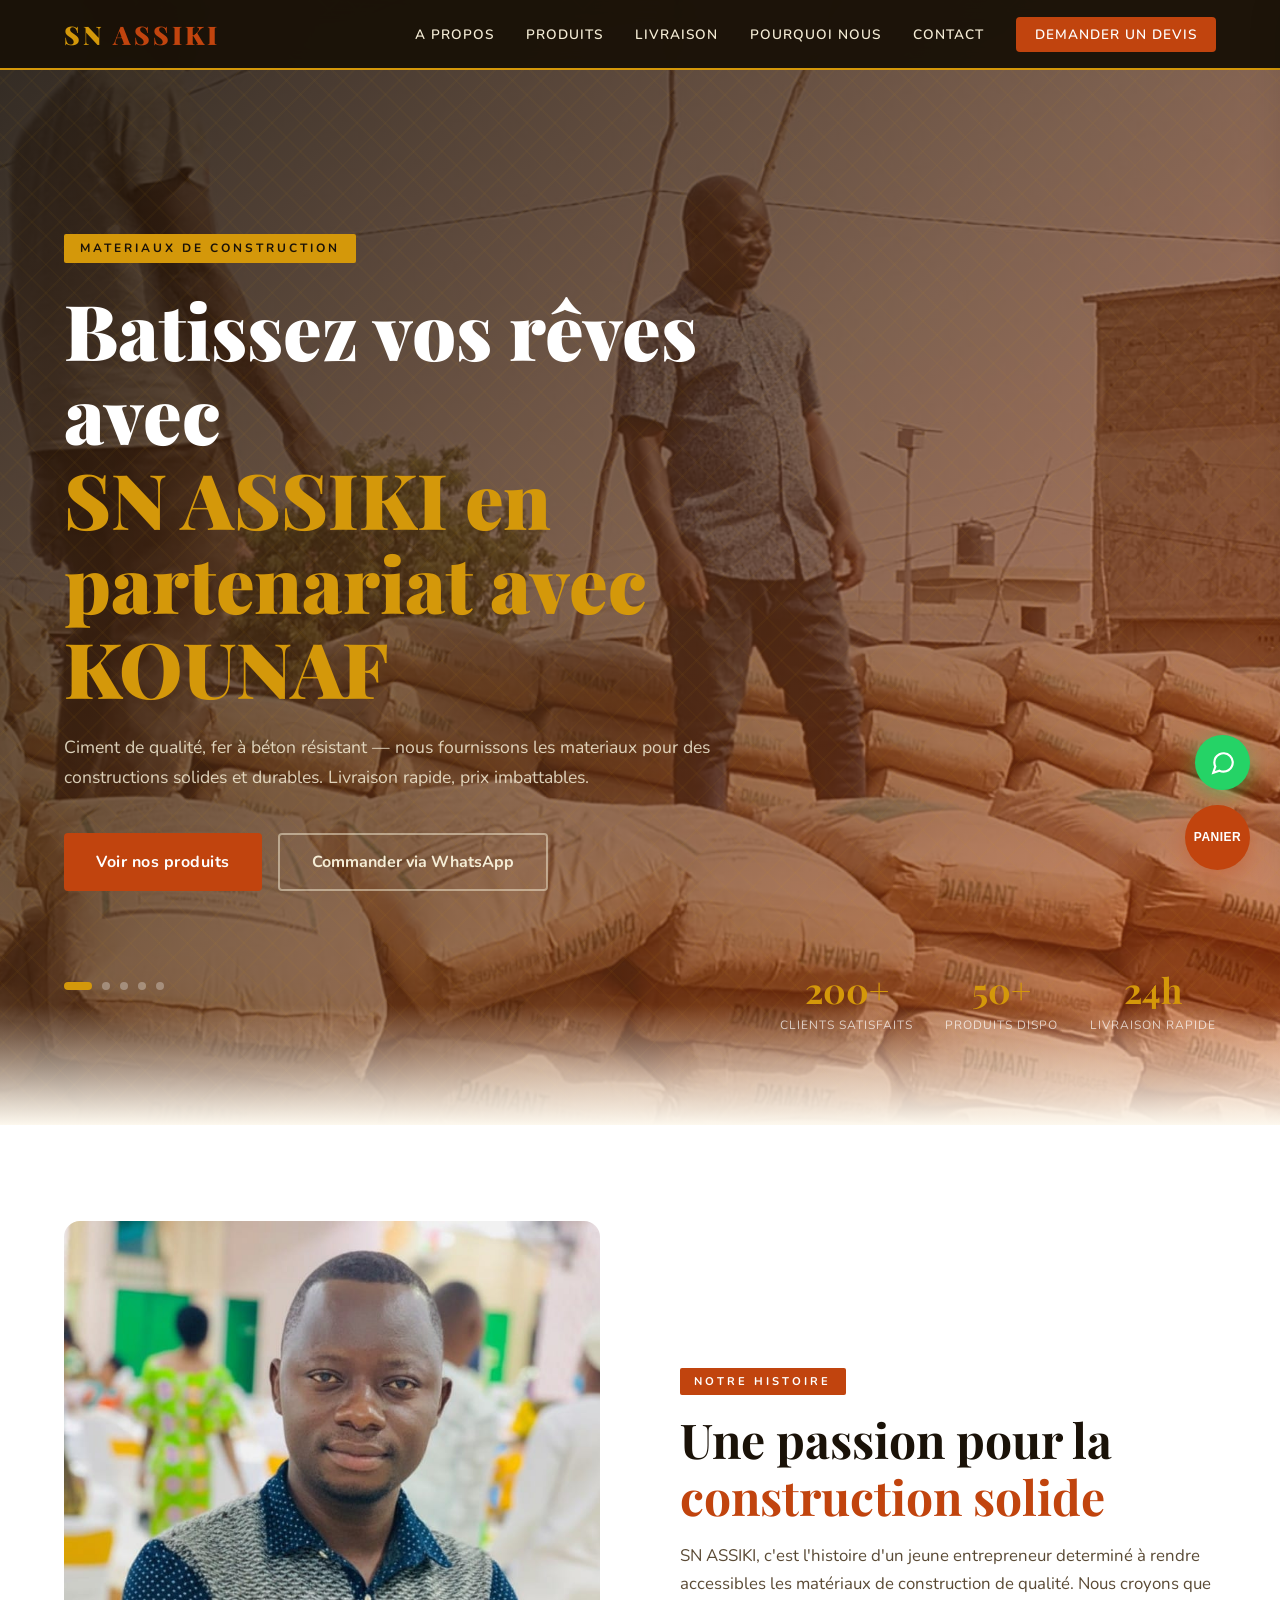
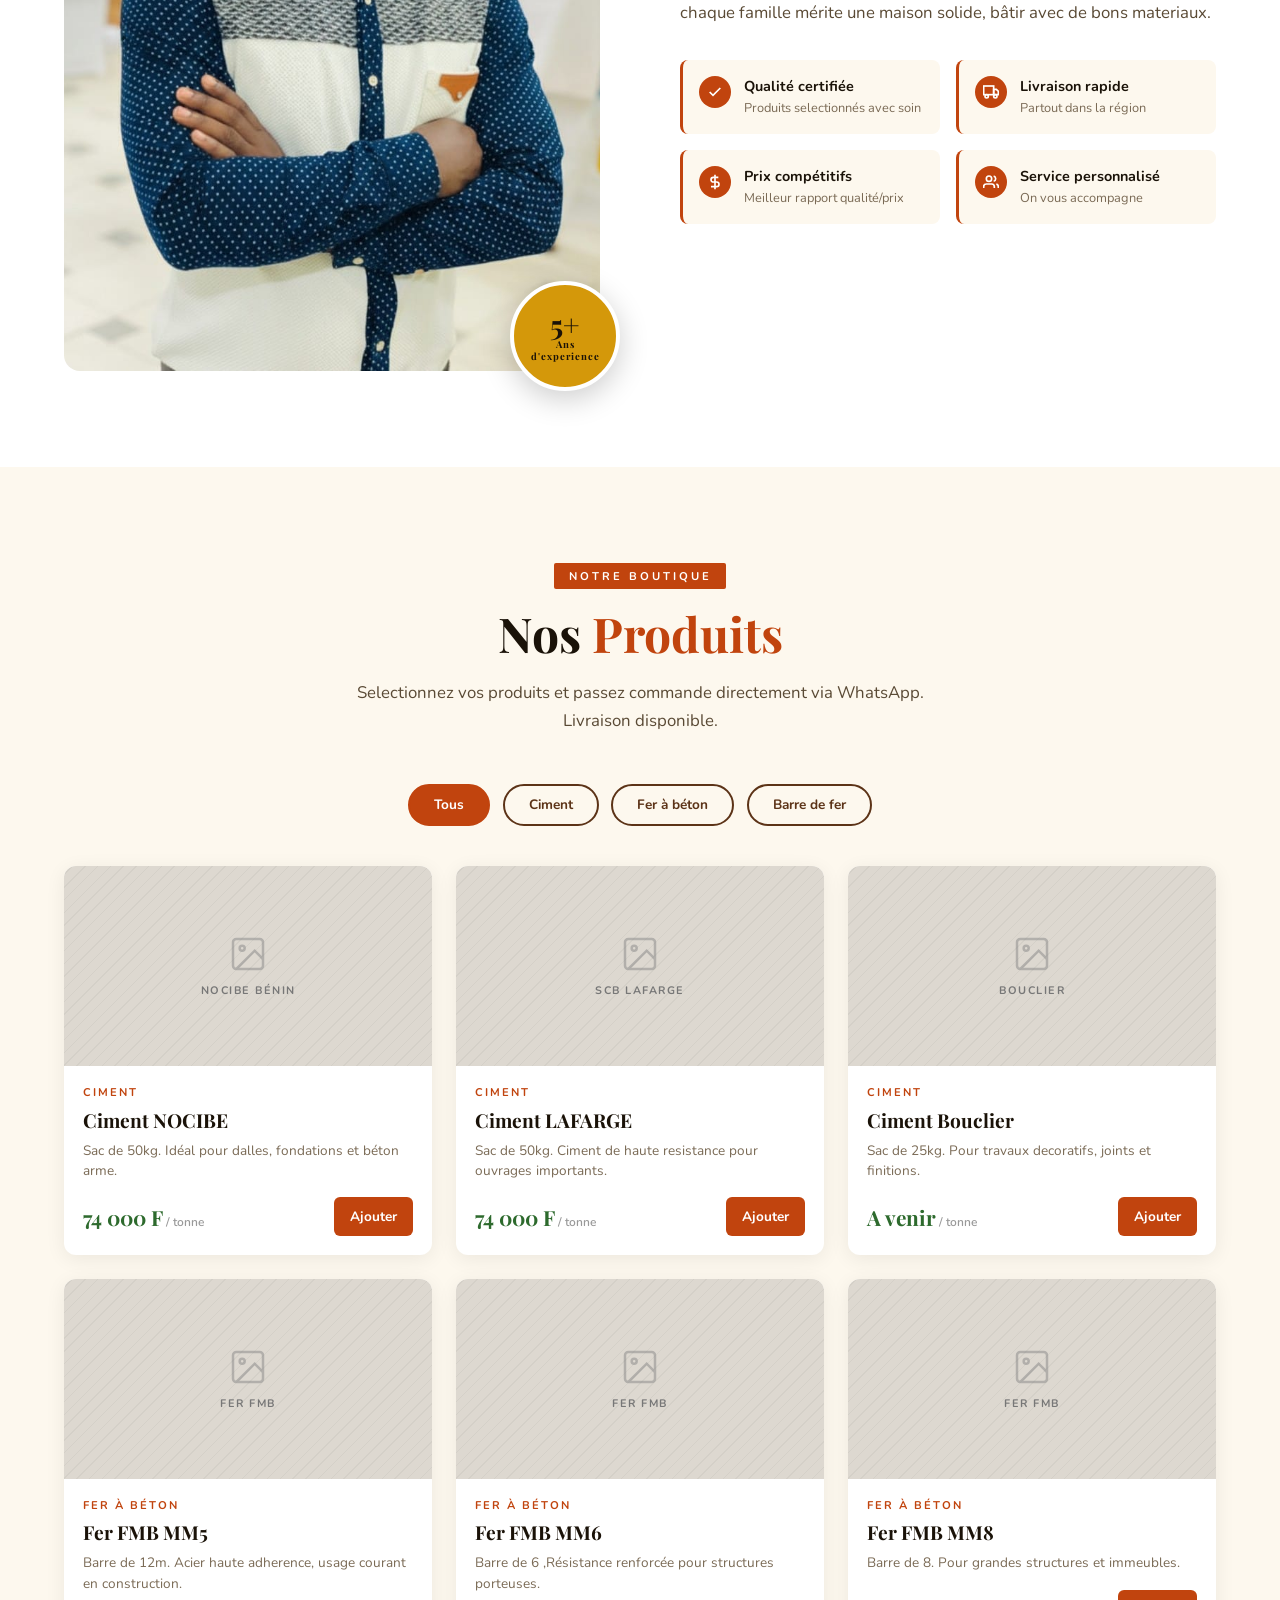
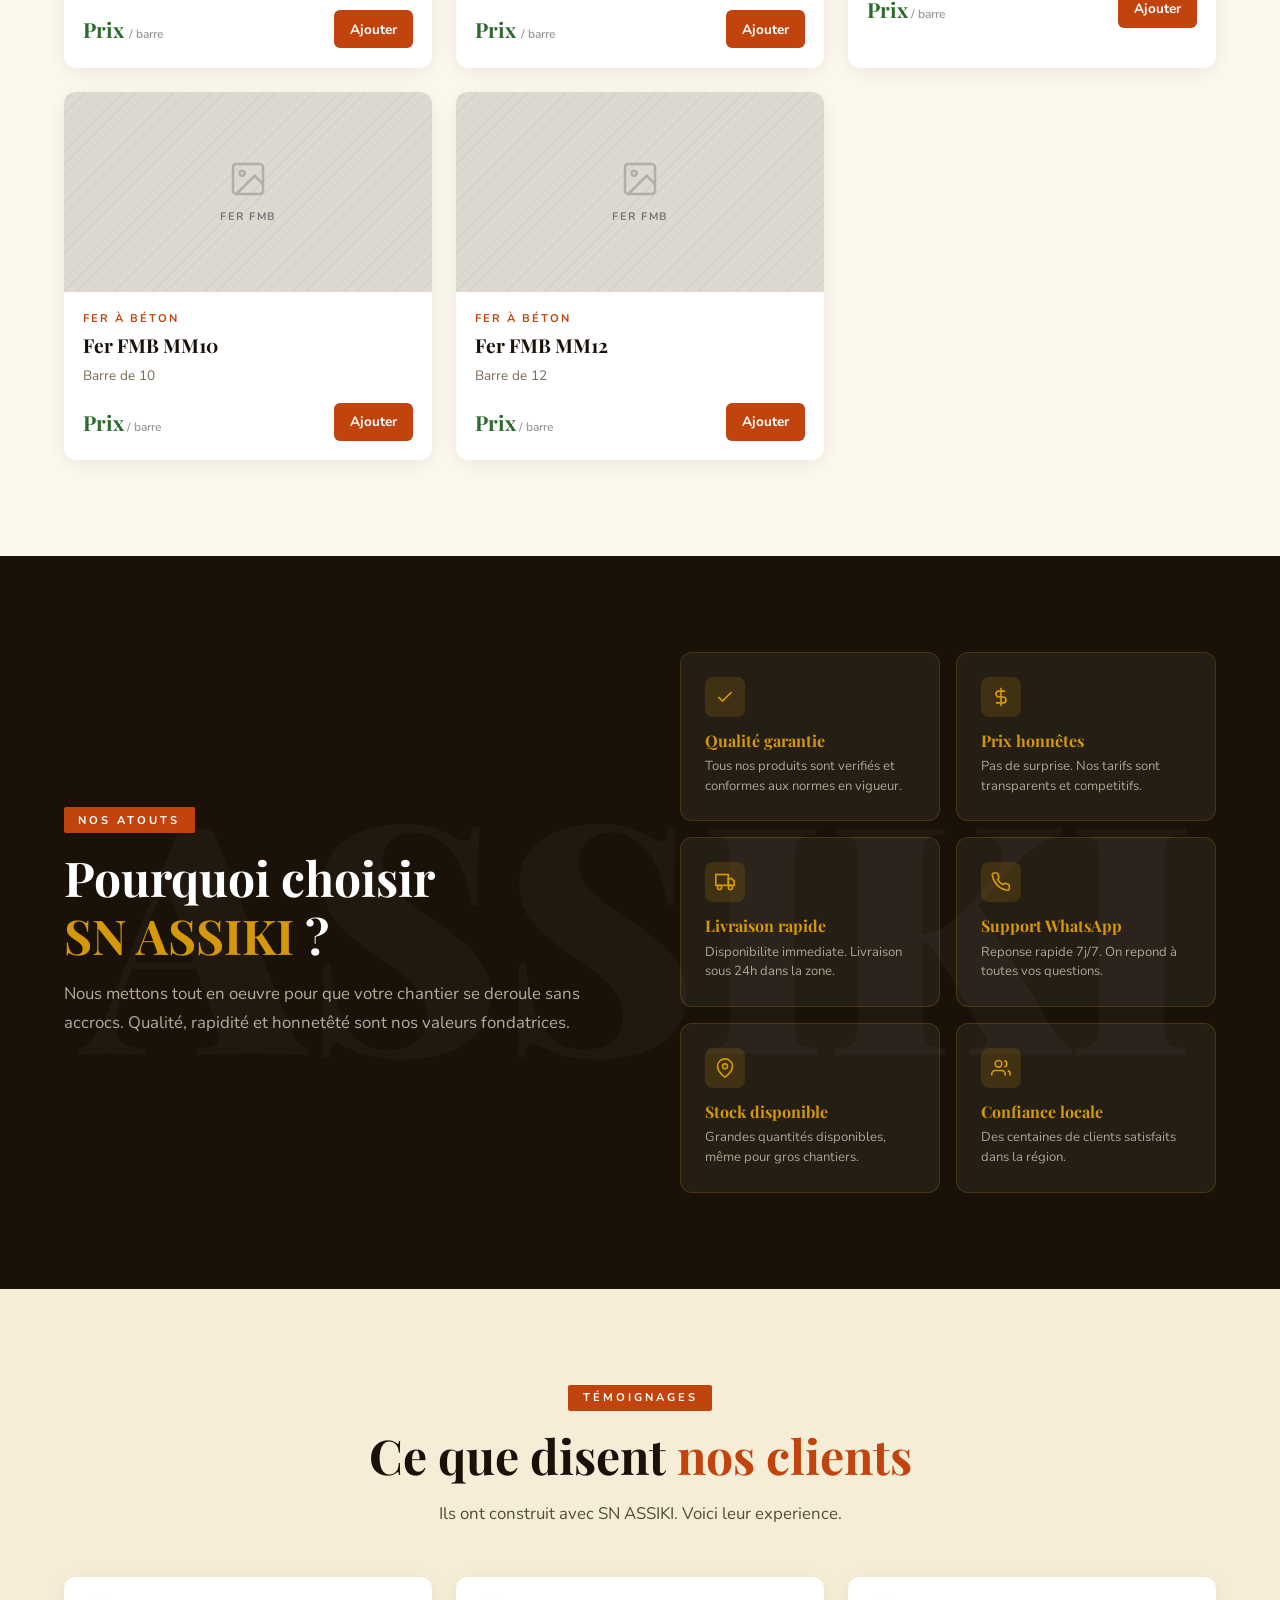
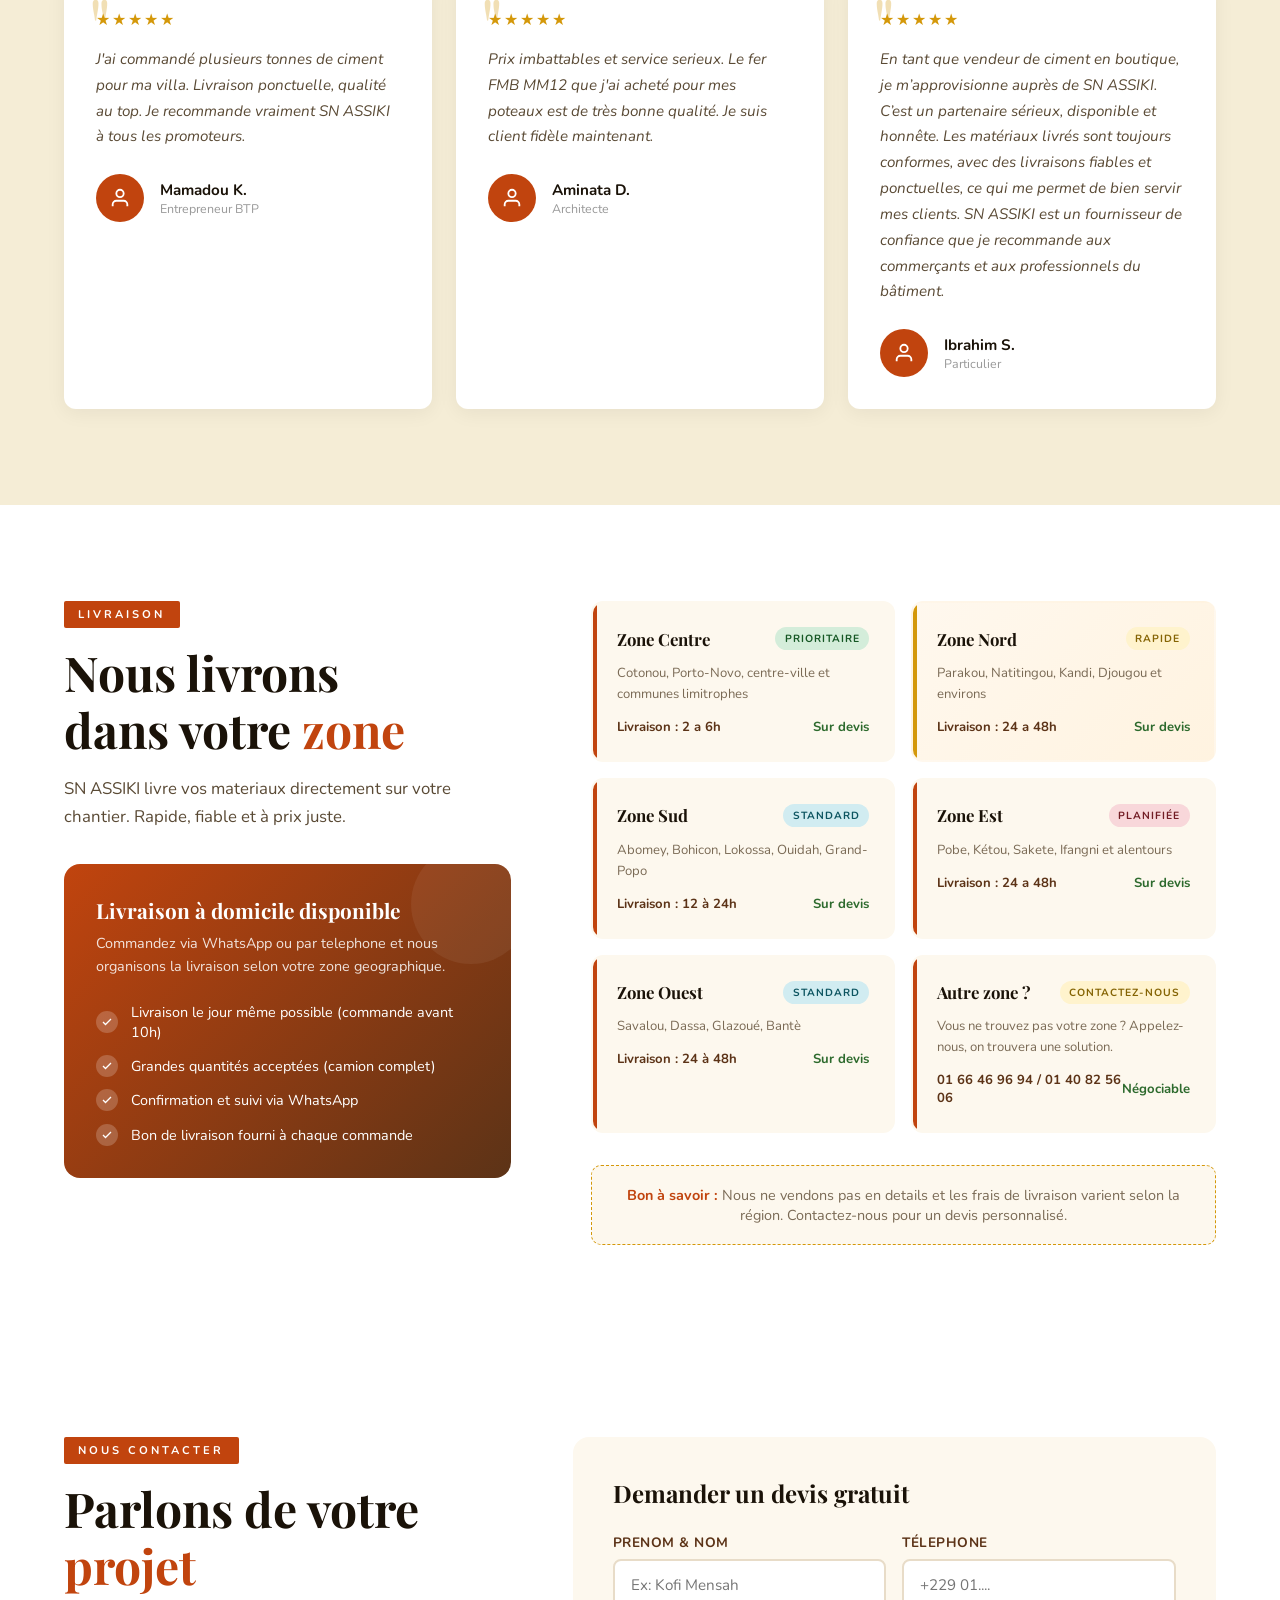
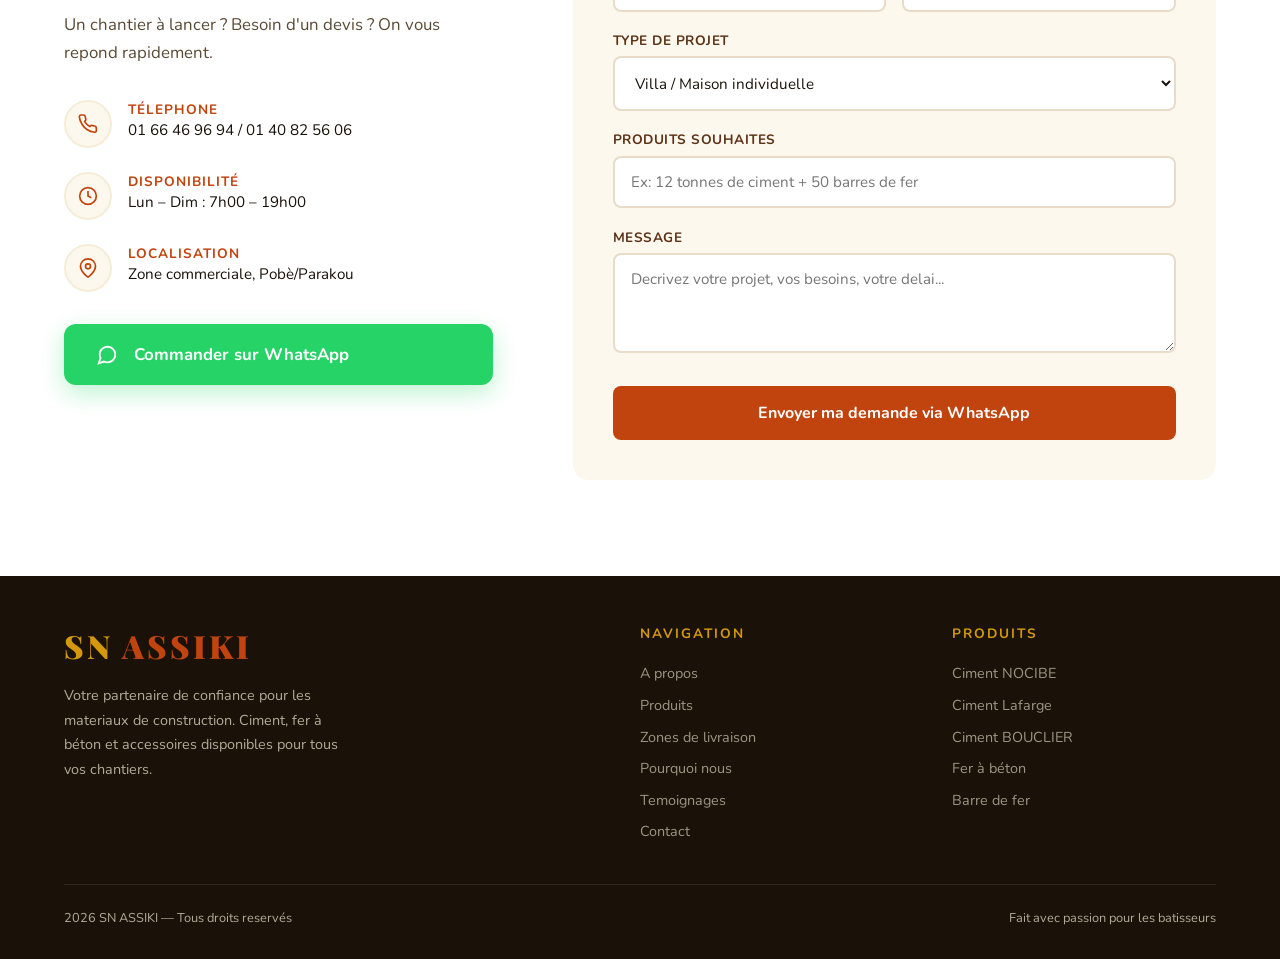
==== commit 3d64341d: "Ajout du fichier nom_du_fichier" ====
--- a/index.html
+++ b/index.html
@@ -1,2158 +1,715 @@
 <!DOCTYPE html>
 <html lang="fr">
+
 <head>
-  <meta charset="UTF-8" />
-  <meta name="viewport" content="width=device-width, initial-scale=1.0"/>
-  <title>KOUNAF — Ciment & Fer pour Bâtir l'Avenir</title>
-  <link href="https://fonts.googleapis.com/css2?family=Playfair+Display:wght@700;900&family=Nunito:wght@400;600;700&display=swap" rel="stylesheet"/>
-  <style>
-    :root {
-      --terracotta: #C1440E;
-      --gold: #D4980A;
-      --sand: #F5EDD6;
-      --dark: #1A1208;
-      --brown: #5C3317;
-      --light: #FDF8EE;
-      --green: #2D6A2D;
-      --white: #ffffff;
-    }
-
-    * { margin: 0; padding: 0; box-sizing: border-box; }
-
-    html { scroll-behavior: smooth; }
-
-    body {
-      font-family: 'Nunito', sans-serif;
-      background: var(--light);
-      color: var(--dark);
-      overflow-x: hidden;
-    }
-
-    /* ========== NAV ========== */
-    nav {
-      position: fixed;
-      top: 0; left: 0; right: 0;
-      z-index: 1000;
-      background: rgba(26,18,8,0.96);
-      backdrop-filter: blur(10px);
-      display: flex;
-      align-items: center;
-      justify-content: space-between;
-      padding: 0 5%;
-      height: 70px;
-      border-bottom: 2px solid var(--gold);
-    }
-
-    .nav-logo {
-      font-family: 'Playfair Display', serif;
-      font-size: 1.8rem;
-      font-weight: 900;
-      color: var(--gold);
-      letter-spacing: 3px;
-    }
-
-    .nav-logo span { color: var(--terracotta); }
-
-    .nav-links {
-      display: flex;
-      gap: 2rem;
-      list-style: none;
-    }
-
-    .nav-links a {
-      color: var(--sand);
-      text-decoration: none;
-      font-weight: 600;
-      font-size: 0.9rem;
-      letter-spacing: 1px;
-      text-transform: uppercase;
-      transition: color 0.3s;
-    }
-
-    .nav-links a:hover { color: var(--gold); }
-
-    .nav-cta {
-      background: var(--terracotta);
-      color: white !important;
-      padding: 0.5rem 1.2rem;
-      border-radius: 4px;
-      transition: background 0.3s !important;
-    }
-
-    .nav-cta:hover { background: var(--gold) !important; color: var(--dark) !important; }
-
-    /* ========== HERO SLIDESHOW ========== */
-    #hero {
-      min-height: 100vh;
-      display: flex;
-      align-items: center;
-      padding: 0 5%;
-      position: relative;
-      overflow: hidden;
-    }
-
-    /* Slideshow background images */
-    .hero-slides {
-      position: absolute;
-      inset: 0;
-      z-index: 0;
-    }
-
-    .hero-slide {
-      position: absolute;
-      inset: 0;
-      background-size: cover;
-      background-position: center;
-      opacity: 0;
-      transition: opacity 1.5s ease-in-out;
-    }
-
-    .hero-slide.active { opacity: 1; }
-
-    /* ====================================================
-       🖼️ IMAGES DU SLIDESHOW — Remplacez les URLs ici
-       Pour utiliser vos propres images, remplacez chaque
-       url('...') par l'URL de votre image ou son chemin local
-       ex: url('images/photo1.jpg')
-    ==================================================== */
-    .hero-slide:nth-child(1) { background-image: url('https://images.unsplash.com/photo-1504307651254-35680f356dfd?w=1800&q=80'); /* IMAGE 1 */ }
-    .hero-slide:nth-child(2) { background-image: url('img/narc5.jpeg'); /* IMAGE 2 */ }
-    .hero-slide:nth-child(3) { background-image: url('img/NARCS2.jpeg'); /* IMAGE 3 */ }
-    .hero-slide:nth-child(4) { background-image: url('img/NARCS.jpeg'); /* IMAGE 4 */ }
-    .hero-slide:nth-child(5) { background-image: url('img/FER.webp'); /* IMAGE 5 */ }
-
-    /* Dark overlay over all slides */
-    .hero-overlay {
-      position: absolute;
-      inset: 0;
-      background: linear-gradient(135deg, rgba(26,18,8,0.88) 0%, rgba(92,51,23,0.72) 50%, rgba(193,68,14,0.55) 100%);
-      z-index: 1;
-    }
-
-    /* Pattern overlay */
-    .hero-pattern {
-      position: absolute;
-      inset: 0;
-      z-index: 2;
-      background-image: 
-        repeating-linear-gradient(45deg, rgba(212,152,10,0.04) 0px, rgba(212,152,10,0.04) 2px, transparent 2px, transparent 20px),
-        repeating-linear-gradient(-45deg, rgba(212,152,10,0.04) 0px, rgba(212,152,10,0.04) 2px, transparent 2px, transparent 20px);
-      pointer-events: none;
-    }
-
-    #hero::before {
-      content: '';
-      position: absolute;
-      bottom: 0; left: 0; right: 0;
-      height: 120px;
-      background: linear-gradient(to top, var(--light), transparent);
-      z-index: 3;
-    }
-
-    /* Slide dots indicator */
-    .slide-dots {
-      position: absolute;
-      bottom: 12%;
-      left: 5%;
-      display: flex;
-      gap: 10px;
-      z-index: 5;
-    }
-
-    .slide-dot {
-      width: 8px; height: 8px;
-      border-radius: 50%;
-      background: rgba(255,255,255,0.3);
-      border: none;
-      cursor: pointer;
-      transition: all 0.4s;
-      padding: 0;
-    }
-
-    .slide-dot.active {
-      width: 28px;
-      border-radius: 4px;
-      background: var(--gold);
-    }
-
-    .hero-content {
-      max-width: 700px;
-      position: relative;
-      z-index: 4;
-      animation: fadeUp 0.9s ease both;
-    }
-
-    @keyframes fadeUp {
-      from { opacity: 0; transform: translateY(40px); }
-      to { opacity: 1; transform: translateY(0); }
-    }
-
-    .hero-badge {
-      display: inline-block;
-      background: var(--gold);
-      color: var(--dark);
-      font-size: 0.75rem;
-      font-weight: 700;
-      letter-spacing: 3px;
-      text-transform: uppercase;
-      padding: 0.4rem 1rem;
-      border-radius: 2px;
-      margin-bottom: 1.5rem;
-      animation: fadeUp 0.9s 0.2s ease both;
-    }
-
-    .hero-title {
-      font-family: 'Playfair Display', serif;
-      font-size: clamp(2.5rem, 6vw, 5rem);
-      font-weight: 900;
-      color: var(--white);
-      line-height: 1.1;
-      margin-bottom: 1.5rem;
-      animation: fadeUp 0.9s 0.3s ease both;
-    }
-
-    .hero-title em {
-      font-style: normal;
-      color: var(--gold);
-    }
-
-    .hero-subtitle {
-      font-size: 1.15rem;
-      color: rgba(245,237,214,0.85);
-      line-height: 1.7;
-      margin-bottom: 2.5rem;
-      animation: fadeUp 0.9s 0.4s ease both;
-    }
-
-    .hero-buttons {
-      display: flex;
-      gap: 1rem;
-      flex-wrap: wrap;
-      animation: fadeUp 0.9s 0.5s ease both;
-    }
-
-    .btn-primary {
-      background: var(--terracotta);
-      color: white;
-      padding: 1rem 2rem;
-      border: none;
-      border-radius: 4px;
-      font-family: 'Nunito', sans-serif;
-      font-weight: 700;
-      font-size: 1rem;
-      cursor: pointer;
-      text-decoration: none;
-      display: inline-flex;
-      align-items: center;
-      gap: 0.5rem;
-      transition: all 0.3s;
-      letter-spacing: 0.5px;
-    }
-
-    .btn-primary:hover {
-      background: var(--gold);
-      color: var(--dark);
-      transform: translateY(-2px);
-      box-shadow: 0 8px 25px rgba(212,152,10,0.35);
-    }
-
-    .btn-outline {
-      background: transparent;
-      color: var(--sand);
-      padding: 1rem 2rem;
-      border: 2px solid rgba(245,237,214,0.5);
-      border-radius: 4px;
-      font-family: 'Nunito', sans-serif;
-      font-weight: 700;
-      font-size: 1rem;
-      cursor: pointer;
-      text-decoration: none;
-      display: inline-flex;
-      align-items: center;
-      gap: 0.5rem;
-      transition: all 0.3s;
-    }
-
-    .btn-outline:hover {
-      border-color: var(--gold);
-      color: var(--gold);
-    }
-
-    .hero-stats {
-      position: absolute;
-      bottom: 8%;
-      right: 5%;
-      display: flex;
-      gap: 2rem;
-      z-index: 5;
-      animation: fadeUp 0.9s 0.7s ease both;
-    }
-
-    .stat {
-      text-align: center;
-      color: white;
-    }
-
-    .stat-num {
-      font-family: 'Playfair Display', serif;
-      font-size: 2.2rem;
-      font-weight: 700;
-      color: var(--gold);
-      display: block;
-    }
-
-    .stat-label {
-      font-size: 0.75rem;
-      opacity: 0.7;
-      letter-spacing: 1px;
-      text-transform: uppercase;
-    }
-
-    /* ========== SECTION STYLES ========== */
-    section { padding: 6rem 5%; }
-
-    .section-tag {
-      display: inline-block;
-      background: var(--terracotta);
-      color: white;
-      font-size: 0.7rem;
-      font-weight: 700;
-      letter-spacing: 3px;
-      text-transform: uppercase;
-      padding: 0.35rem 0.9rem;
-      border-radius: 2px;
-      margin-bottom: 1rem;
-    }
-
-    .section-title {
-      font-family: 'Playfair Display', serif;
-      font-size: clamp(2rem, 4vw, 3rem);
-      font-weight: 700;
-      line-height: 1.2;
-      margin-bottom: 1rem;
-      color: var(--dark);
-    }
-
-    .section-title em {
-      font-style: normal;
-      color: var(--terracotta);
-    }
-
-    .section-sub {
-      font-size: 1.05rem;
-      color: #5a4a35;
-      line-height: 1.7;
-      max-width: 600px;
-    }
-
-    /* ========== ABOUT ========== */
-    #about {
-      background: white;
-      display: grid;
-      grid-template-columns: 1fr 1fr;
-      gap: 5rem;
-      align-items: center;
-    }
-
-    .about-image {
-      position: relative;
-    }
-
-    .about-image img {
-      width: 99%;
-      height: 750px;
-      object-fit: cover;
-      border-radius: 20px;
-      display: block;
-    }
-
-    .about-badge-img {
-      position: absolute;
-      bottom: -20px;
-      right: -20px;
-      background: var(--gold);
-      color: var(--dark);
-      width: 100px;
-      height: 100px;
-      border-radius: 50%;
-      display: flex;
-      flex-direction: column;
-      align-items: center;
-      justify-content: center;
-      font-family: 'Playfair Display', serif;
-      font-weight: 700;
-      border: 4px solid white;
-      box-shadow: 0 8px 30px rgba(0,0,0,0.2);
-    }
-
-    .about-badge-img .big { font-size: 1.8rem; line-height: 1; }
-    .about-badge-img .small { font-size: 0.65rem; letter-spacing: 1px; text-align: center; }
-
-    .about-features {
-      display: grid;
-      grid-template-columns: 1fr 1fr;
-      gap: 1rem;
-      margin-top: 2rem;
-    }
-
-    .feature-item {
-      display: flex;
-      align-items: flex-start;
-      gap: 0.8rem;
-      padding: 1rem;
-      background: var(--light);
-      border-radius: 8px;
-      border-left: 3px solid var(--terracotta);
-    }
-
-    .feature-icon { font-size: 1.5rem; }
-
-    .feature-text strong { display: block; font-size: 0.9rem; color: var(--dark); }
-    .feature-text span { font-size: 0.8rem; color: #7a6a55; }
-
-    /* ========== CATALOGUE ========== */
-    #catalogue { background: var(--light); }
-
-    .catalogue-header {
-      text-align: center;
-      margin-bottom: 3rem;
-    }
-
-    .catalogue-header .section-sub { margin: 0 auto; }
-
-    .filter-tabs {
-      display: flex;
-      justify-content: center;
-      gap: 0.8rem;
-      margin-bottom: 2.5rem;
-      flex-wrap: wrap;
-    }
-
-    .filter-tab {
-      padding: 0.6rem 1.5rem;
-      border: 2px solid var(--brown);
-      background: transparent;
-      color: var(--brown);
-      border-radius: 30px;
-      font-family: 'Nunito', sans-serif;
-      font-weight: 700;
-      font-size: 0.85rem;
-      cursor: pointer;
-      transition: all 0.3s;
-    }
-
-    .filter-tab.active, .filter-tab:hover {
-      background: var(--terracotta);
-      border-color: var(--terracotta);
-      color: white;
-    }
-
-    .products-grid {
-      display: grid;
-      grid-template-columns: repeat(auto-fill, minmax(280px, 1fr));
-      gap: 1.5rem;
-    }
-
-    .product-card {
-      background: white;
-      border-radius: 12px;
-      overflow: hidden;
-      box-shadow: 0 4px 20px rgba(0,0,0,0.07);
-      transition: all 0.3s;
-      cursor: pointer;
-    }
-
-    .product-card:hover {
-      transform: translateY(-6px);
-      box-shadow: 0 12px 40px rgba(193,68,14,0.15);
-    }
-
-    .product-card.hidden { display: none; }
-
-    .product-img {
-      width: 100%;
-      height: 200px;
-      object-fit: cover;
-      display: block;
-    }
-
-    .product-img-placeholder {
-      width: 100%;
-      height: 200px;
-      display: flex;
-      align-items: center;
-      justify-content: center;
-      font-size: 4rem;
-    }
-
-    .product-info { padding: 1.2rem; }
-
-    .product-category {
-      font-size: 0.7rem;
-      font-weight: 700;
-      letter-spacing: 2px;
-      text-transform: uppercase;
-      color: var(--terracotta);
-      margin-bottom: 0.4rem;
-    }
-
-    .product-name {
-      font-family: 'Playfair Display', serif;
-      font-size: 1.2rem;
-      font-weight: 700;
-      color: var(--dark);
-      margin-bottom: 0.5rem;
-    }
-
-    .product-desc {
-      font-size: 0.85rem;
-      color: #7a6a55;
-      margin-bottom: 1rem;
-      line-height: 1.5;
-    }
-
-    .product-footer {
-      display: flex;
-      align-items: center;
-      justify-content: space-between;
-    }
-
-    .product-price {
-      font-family: 'Playfair Display', serif;
-      font-size: 1.3rem;
-      font-weight: 700;
-      color: var(--green);
-    }
-
-    .product-price span {
-      font-size: 0.75rem;
-      font-family: 'Nunito', sans-serif;
-      color: #999;
-      font-weight: 600;
-    }
-
-    .add-cart-btn {
-      background: var(--terracotta);
-      color: white;
-      border: none;
-      padding: 0.6rem 1rem;
-      border-radius: 6px;
-      font-family: 'Nunito', sans-serif;
-      font-weight: 700;
-      font-size: 0.85rem;
-      cursor: pointer;
-      transition: all 0.3s;
-      display: flex;
-      align-items: center;
-      gap: 0.4rem;
-    }
-
-    .add-cart-btn:hover {
-      background: var(--gold);
-      color: var(--dark);
-    }
-
-    /* ========== PANIER FLOTTANT ========== */
-    #cart-btn {
-      position: fixed;
-      bottom: 30px;
-      right: 30px;
-      background: var(--terracotta);
-      color: white;
-      border: none;
-      width: 65px;
-      height: 65px;
-      border-radius: 50%;
-      font-size: 1.5rem;
-      cursor: pointer;
-      box-shadow: 0 8px 25px rgba(193,68,14,0.4);
-      z-index: 999;
-      transition: all 0.3s;
-      display: flex;
-      align-items: center;
-      justify-content: center;
-    }
-
-    #cart-btn:hover { background: var(--gold); color: var(--dark); transform: scale(1.1); }
-
-    .cart-count {
-      position: absolute;
-      top: -6px; right: -6px;
-      background: var(--gold);
-      color: var(--dark);
-      width: 24px; height: 24px;
-      border-radius: 50%;
-      font-size: 0.75rem;
-      font-weight: 700;
-      display: flex;
-      align-items: center;
-      justify-content: center;
-      display: none;
-    }
-
-    /* Cart Sidebar */
-    #cart-sidebar {
-      position: fixed;
-      top: 0; right: -420px;
-      width: 400px;
-      max-width: 95vw;
-      height: 100vh;
-      background: white;
-      z-index: 1100;
-      box-shadow: -10px 0 40px rgba(0,0,0,0.15);
-      transition: right 0.4s ease;
-      display: flex;
-      flex-direction: column;
-    }
-
-    #cart-sidebar.open { right: 0; }
-
-    #cart-overlay {
-      position: fixed;
-      inset: 0;
-      background: rgba(0,0,0,0.5);
-      z-index: 1050;
-      display: none;
-    }
-
-    #cart-overlay.open { display: block; }
-
-    .cart-header {
-      background: var(--dark);
-      color: white;
-      padding: 1.5rem;
-      display: flex;
-      align-items: center;
-      justify-content: space-between;
-    }
-
-    .cart-header h3 {
-      font-family: 'Playfair Display', serif;
-      font-size: 1.3rem;
-    }
-
-    .cart-close {
-      background: none;
-      border: none;
-      color: white;
-      font-size: 1.5rem;
-      cursor: pointer;
-    }
-
-    .cart-items {
-      flex: 1;
-      overflow-y: auto;
-      padding: 1rem;
-    }
-
-    .cart-item {
-      display: flex;
-      align-items: center;
-      gap: 1rem;
-      padding: 1rem;
-      border-bottom: 1px solid #f0e8dc;
-    }
-
-    .cart-item-icon { font-size: 2rem; }
-
-    .cart-item-info { flex: 1; }
-
-    .cart-item-name { font-weight: 700; font-size: 0.95rem; }
-
-    .cart-item-price { color: var(--green); font-weight: 700; }
-
-    .cart-qty-controls {
-      display: flex;
-      align-items: center;
-      gap: 0.5rem;
-    }
-
-    .qty-btn {
-      background: var(--light);
-      border: 1px solid #ddd;
-      width: 28px; height: 28px;
-      border-radius: 4px;
-      cursor: pointer;
-      font-weight: 700;
-      font-size: 1rem;
-      transition: all 0.2s;
-    }
-
-    .qty-btn:hover { background: var(--terracotta); color: white; border-color: var(--terracotta); }
-
-    .cart-empty {
-      text-align: center;
-      padding: 3rem;
-      color: #aaa;
-    }
-
-    .cart-empty .empty-icon { font-size: 3rem; margin-bottom: 1rem; }
-
-    .cart-footer {
-      padding: 1.5rem;
-      border-top: 2px solid var(--light);
-      background: var(--light);
-    }
-
-    .cart-total {
-      display: flex;
-      justify-content: space-between;
-      align-items: center;
-      font-size: 1.2rem;
-      font-weight: 700;
-      margin-bottom: 1rem;
-      color: var(--dark);
-    }
-
-    .cart-total span:last-child { color: var(--green); font-family: 'Playfair Display', serif; }
-
-    .whatsapp-order-btn {
-      width: 100%;
-      background: #25D366;
-      color: white;
-      border: none;
-      padding: 1rem;
-      border-radius: 8px;
-      font-family: 'Nunito', sans-serif;
-      font-weight: 700;
-      font-size: 1rem;
-      cursor: pointer;
-      display: flex;
-      align-items: center;
-      justify-content: center;
-      gap: 0.7rem;
-      transition: all 0.3s;
-      margin-bottom: 0.7rem;
-    }
-
-    .whatsapp-order-btn:hover {
-      background: #128C7E;
-      transform: translateY(-2px);
-    }
-
-    .quote-btn {
-      width: 100%;
-      background: var(--terracotta);
-      color: white;
-      border: none;
-      padding: 0.9rem;
-      border-radius: 8px;
-      font-family: 'Nunito', sans-serif;
-      font-weight: 700;
-      font-size: 0.95rem;
-      cursor: pointer;
-      transition: all 0.3s;
-    }
-
-    .quote-btn:hover { background: var(--brown); }
-
-    /* ========== POURQUOI NOUS ========== */
-    #why {
-      background: var(--dark);
-      color: white;
-      position: relative;
-      overflow: hidden;
-    }
-
-    #why::before {
-      content: 'KOUNAF';
-      position: absolute;
-      font-family: 'Playfair Display', serif;
-      font-size: 20rem;
-      font-weight: 900;
-      color: rgba(255,255,255,0.03);
-      top: 50%;
-      left: 50%;
-      transform: translate(-50%, -50%);
-      white-space: nowrap;
-      pointer-events: none;
-    }
-
-    .why-inner {
-      display: grid;
-      grid-template-columns: 1fr 1fr;
-      gap: 5rem;
-      align-items: center;
-    }
-
-    .why-left .section-title { color: white; }
-    .why-left .section-title em { color: var(--gold); }
-    .why-left .section-sub { color: rgba(245,237,214,0.7); }
-
-    .why-cards {
-      display: grid;
-      grid-template-columns: 1fr 1fr;
-      gap: 1rem;
-    }
-
-    .why-card {
-      background: rgba(255,255,255,0.05);
-      border: 1px solid rgba(212,152,10,0.2);
-      border-radius: 12px;
-      padding: 1.5rem;
-      transition: all 0.3s;
-    }
-
-    .why-card:hover {
-      background: rgba(212,152,10,0.1);
-      border-color: var(--gold);
-    }
-
-    .why-icon { font-size: 2.2rem; margin-bottom: 0.8rem; }
-
-    .why-card h4 {
-      font-family: 'Playfair Display', serif;
-      font-size: 1rem;
-      color: var(--gold);
-      margin-bottom: 0.4rem;
-    }
-
-    .why-card p { font-size: 0.82rem; color: rgba(245,237,214,0.65); line-height: 1.5; }
-
-    /* ========== TEMOIGNAGES ========== */
-    #testimonials { background: var(--sand); }
-
-    .testimonials-header { text-align: center; margin-bottom: 3rem; }
-    .testimonials-header .section-sub { margin: 0 auto; }
-
-    .testimonials-grid {
-      display: grid;
-      grid-template-columns: repeat(auto-fill, minmax(300px, 1fr));
-      gap: 1.5rem;
-    }
-
-    .testimonial-card {
-      background: white;
-      border-radius: 12px;
-      padding: 2rem;
-      position: relative;
-      box-shadow: 0 4px 20px rgba(0,0,0,0.06);
-    }
-
-    .testimonial-card::before {
-      content: '"';
-      font-family: 'Playfair Display', serif;
-      font-size: 5rem;
-      color: var(--gold);
-      opacity: 0.3;
-      position: absolute;
-      top: 0.5rem;
-      left: 1.5rem;
-      line-height: 1;
-    }
-
-    .stars { color: var(--gold); font-size: 1rem; margin-bottom: 1rem; }
-
-    .testimonial-text {
-      font-size: 0.95rem;
-      line-height: 1.7;
-      color: #5a4a35;
-      margin-bottom: 1.5rem;
-      font-style: italic;
-    }
-
-    .testimonial-author {
-      display: flex;
-      align-items: center;
-      gap: 1rem;
-    }
-
-    .author-avatar {
-      width: 48px; height: 48px;
-      border-radius: 50%;
-      display: flex;
-      align-items: center;
-      justify-content: center;
-      font-size: 1.4rem;
-      background: var(--light);
-    }
-
-    .author-name { font-weight: 700; font-size: 0.95rem; }
-    .author-title { font-size: 0.78rem; color: #999; }
-
-    /* ========== CONTACT ========== */
-    #contact { background: white; }
-
-    .contact-inner {
-      display: grid;
-      grid-template-columns: 1fr 1.5fr;
-      gap: 5rem;
-      align-items: start;
-    }
-
-    .contact-info-block {
-      display: flex;
-      flex-direction: column;
-      gap: 1.5rem;
-      margin-top: 2rem;
-    }
-
-    .contact-info-item {
-      display: flex;
-      align-items: flex-start;
-      gap: 1rem;
-    }
-
-    .contact-icon {
-      width: 48px; height: 48px;
-      background: var(--light);
-      border-radius: 50%;
-      display: flex;
-      align-items: center;
-      justify-content: center;
-      font-size: 1.3rem;
-      flex-shrink: 0;
-      border: 2px solid var(--sand);
-    }
-
-    .contact-text strong { display: block; font-size: 0.85rem; color: var(--terracotta); font-weight: 700; letter-spacing: 1px; text-transform: uppercase; }
-    .contact-text span { font-size: 0.95rem; color: var(--dark); }
-
-    .whatsapp-big-btn {
-      display: flex;
-      align-items: center;
-      gap: 1rem;
-      background: #25D366;
-      color: white;
-      text-decoration: none;
-      padding: 1.2rem 2rem;
-      border-radius: 12px;
-      font-weight: 700;
-      font-size: 1.1rem;
-      margin-top: 2rem;
-      transition: all 0.3s;
-      box-shadow: 0 8px 25px rgba(37,211,102,0.3);
-    }
-
-    .whatsapp-big-btn:hover {
-      background: #128C7E;
-      transform: translateY(-2px);
-    }
-
-    .contact-form {
-      background: var(--light);
-      border-radius: 16px;
-      padding: 2.5rem;
-    }
-
-    .contact-form h3 {
-      font-family: 'Playfair Display', serif;
-      font-size: 1.5rem;
-      color: var(--dark);
-      margin-bottom: 1.5rem;
-    }
-
-    .form-group {
-      margin-bottom: 1.2rem;
-    }
-
-    .form-group label {
-      display: block;
-      font-weight: 700;
-      font-size: 0.85rem;
-      color: var(--brown);
-      margin-bottom: 0.4rem;
-      letter-spacing: 0.5px;
-      text-transform: uppercase;
-    }
-
-    .form-group input,
-    .form-group select,
-    .form-group textarea {
-      width: 100%;
-      padding: 0.9rem 1rem;
-      border: 2px solid #e8dcc8;
-      border-radius: 8px;
-      font-family: 'Nunito', sans-serif;
-      font-size: 0.95rem;
-      background: white;
-      color: var(--dark);
-      transition: border-color 0.3s;
-      outline: none;
-    }
-
-    .form-group input:focus,
-    .form-group select:focus,
-    .form-group textarea:focus { border-color: var(--terracotta); }
-
-    .form-group textarea { resize: vertical; min-height: 100px; }
-
-    .form-row { display: grid; grid-template-columns: 1fr 1fr; gap: 1rem; }
-
-    .submit-btn {
-      width: 100%;
-      background: var(--terracotta);
-      color: white;
-      border: none;
-      padding: 1rem;
-      border-radius: 8px;
-      font-family: 'Nunito', sans-serif;
-      font-weight: 700;
-      font-size: 1rem;
-      cursor: pointer;
-      margin-top: 0.5rem;
-      transition: all 0.3s;
-    }
-
-    .submit-btn:hover { background: var(--brown); transform: translateY(-2px); }
-
-    /* ========== FOOTER ========== */
-    footer {
-      background: var(--dark);
-      color: rgba(245,237,214,0.7);
-      padding: 3rem 5% 2rem;
-    }
-
-    .footer-inner {
-      display: grid;
-      grid-template-columns: 2fr 1fr 1fr;
-      gap: 3rem;
-      margin-bottom: 2rem;
-    }
-
-    .footer-brand .nav-logo {
-      font-size: 2rem;
-      display: block;
-      margin-bottom: 1rem;
-    }
-
-    .footer-desc { font-size: 0.9rem; line-height: 1.7; max-width: 280px; }
-
-    .footer-col h4 {
-      color: var(--gold);
-      font-weight: 700;
-      font-size: 0.85rem;
-      letter-spacing: 2px;
-      text-transform: uppercase;
-      margin-bottom: 1.2rem;
-    }
-
-    .footer-col ul { list-style: none; }
-
-    .footer-col ul li { margin-bottom: 0.6rem; }
-
-    .footer-col ul a {
-      color: rgba(245,237,214,0.6);
-      text-decoration: none;
-      font-size: 0.9rem;
-      transition: color 0.3s;
-    }
-
-    .footer-col ul a:hover { color: var(--gold); }
-
-    .footer-bottom {
-      border-top: 1px solid rgba(255,255,255,0.1);
-      padding-top: 1.5rem;
-      display: flex;
-      justify-content: space-between;
-      align-items: center;
-      font-size: 0.8rem;
-    }
-
-    /* ========== WHATSAPP FIXED ========== */
-    .wa-float {
-      position: fixed;
-      bottom: 110px;
-      right: 30px;
-      background: #25D366;
-      color: white;
-      width: 55px;
-      height: 55px;
-      border-radius: 50%;
-      display: flex;
-      align-items: center;
-      justify-content: center;
-      font-size: 1.5rem;
-      text-decoration: none;
-      z-index: 998;
-      box-shadow: 0 6px 20px rgba(37,211,102,0.4);
-      transition: all 0.3s;
-      animation: pulse 2s infinite;
-    }
-
-    @keyframes pulse {
-      0%, 100% { box-shadow: 0 6px 20px rgba(37,211,102,0.4); }
-      50% { box-shadow: 0 6px 30px rgba(37,211,102,0.7); }
-    }
-
-    .wa-float:hover { transform: scale(1.15); }
-
-    /* ========== ZONES DE LIVRAISON ========== */
-    #livraison {
-      background: white;
-      overflow: hidden;
-    }
-
-    .livraison-inner {
-      display: grid;
-      grid-template-columns: 1fr 1.4fr;
-      gap: 5rem;
-      align-items: start;
-    }
-
-    .livraison-info { }
-
-    .livraison-highlight {
-      background: linear-gradient(135deg, var(--terracotta), var(--brown));
-      color: white;
-      padding: 2rem;
-      border-radius: 16px;
-      margin-top: 2rem;
-      position: relative;
-      overflow: hidden;
-    }
-
-    .livraison-highlight::before {
-      content: '🚚';
-      position: absolute;
-      font-size: 8rem;
-      right: -1rem;
-      top: -1rem;
-      opacity: 0.15;
-    }
-
-    .livraison-highlight h4 {
-      font-family: 'Playfair Display', serif;
-      font-size: 1.3rem;
-      margin-bottom: 0.5rem;
-    }
-
-    .livraison-highlight p { font-size: 0.9rem; opacity: 0.85; line-height: 1.6; }
-
-    .livraison-details {
-      display: flex;
-      flex-direction: column;
-      gap: 0.8rem;
-      margin-top: 1.5rem;
-    }
-
-    .livraison-detail-item {
-      display: flex;
-      align-items: center;
-      gap: 0.8rem;
-      font-size: 0.9rem;
-    }
-
-    .livraison-detail-item span:first-child { font-size: 1.2rem; }
-
-    .zones-grid {
-      display: grid;
-      grid-template-columns: 1fr 1fr;
-      gap: 1rem;
-    }
-
-    .zone-card {
-      background: var(--light);
-      border-radius: 12px;
-      padding: 1.5rem;
-      border: 2px solid transparent;
-      transition: all 0.3s;
-      position: relative;
-      overflow: hidden;
-    }
-
-    .zone-card::before {
-      content: '';
-      position: absolute;
-      top: 0; left: 0;
-      width: 4px;
-      height: 100%;
-      background: var(--terracotta);
-    }
-
-    .zone-card:hover {
-      border-color: var(--gold);
-      transform: translateY(-4px);
-      box-shadow: 0 8px 25px rgba(193,68,14,0.12);
-    }
-
-    .zone-card.premium { background: linear-gradient(135deg, #fff8ee, #fff3e0); }
-    .zone-card.premium::before { background: var(--gold); }
-
-    .zone-header {
-      display: flex;
-      align-items: center;
-      justify-content: space-between;
-      margin-bottom: 0.8rem;
-    }
-
-    .zone-name {
-      font-family: 'Playfair Display', serif;
-      font-size: 1.1rem;
-      font-weight: 700;
-      color: var(--dark);
-    }
-
-    .zone-badge {
-      font-size: 0.65rem;
-      font-weight: 700;
-      letter-spacing: 1px;
-      text-transform: uppercase;
-      padding: 0.25rem 0.6rem;
-      border-radius: 20px;
-    }
-
-    .badge-free { background: #d4edda; color: #155724; }
-    .badge-fast { background: #fff3cd; color: #856404; }
-    .badge-standard { background: #d1ecf1; color: #0c5460; }
-    .badge-premium { background: #f8d7da; color: #721c24; }
-
-    .zone-cities {
-      font-size: 0.82rem;
-      color: #7a6a55;
-      line-height: 1.6;
-      margin-bottom: 0.8rem;
-    }
-
-    .zone-info {
-      display: flex;
-      justify-content: space-between;
-      align-items: center;
-      font-size: 0.82rem;
-      font-weight: 700;
-    }
-
-    .zone-time { color: var(--brown); }
-    .zone-price { color: var(--green); }
-
-    .zones-note {
-      text-align: center;
-      margin-top: 2rem;
-      padding: 1.2rem 2rem;
-      background: var(--light);
-      border-radius: 10px;
-      font-size: 0.9rem;
-      color: #7a6a55;
-      border: 1px dashed var(--gold);
-    }
-
-    .zones-note strong { color: var(--terracotta); }
-
-    /* ========== HAMBURGER MENU ========== */
-    .hamburger {
-      display: none;
-      flex-direction: column;
-      gap: 5px;
-      cursor: pointer;
-      background: none;
-      border: none;
-      padding: 4px;
-      z-index: 1200;
-    }
-
-    .hamburger span {
-      display: block;
-      width: 26px;
-      height: 3px;
-      background: var(--gold);
-      border-radius: 2px;
-      transition: all 0.3s;
-    }
-
-    .hamburger.open span:nth-child(1) { transform: translateY(8px) rotate(45deg); }
-    .hamburger.open span:nth-child(2) { opacity: 0; }
-    .hamburger.open span:nth-child(3) { transform: translateY(-8px) rotate(-45deg); }
-
-    /* Mobile nav drawer */
-    .mobile-nav {
-      display: none;
-      position: fixed;
-      top: 70px; left: 0; right: 0; bottom: 0;
-      background: rgba(26,18,8,0.98);
-      z-index: 1100;
-      flex-direction: column;
-      align-items: center;
-      justify-content: center;
-      gap: 1.5rem;
-      padding: 2rem;
-    }
-
-    .mobile-nav.open { display: flex; }
-
-    .mobile-nav a {
-      color: var(--sand);
-      text-decoration: none;
-      font-size: 1.4rem;
-      font-weight: 700;
-      letter-spacing: 2px;
-      text-transform: uppercase;
-      padding: 0.8rem 2rem;
-      border-bottom: 1px solid rgba(212,152,10,0.2);
-      width: 100%;
-      text-align: center;
-      transition: color 0.3s;
-    }
-
-    .mobile-nav a:hover { color: var(--gold); }
-
-    .mobile-nav .nav-cta-mobile {
-      background: var(--terracotta);
-      color: white !important;
-      border-radius: 8px;
-      border: none !important;
-      margin-top: 1rem;
-    }
-
-    /* ========== RESPONSIVE TABLETTE (max 1024px) ========== */
-    @media (max-width: 1024px) {
-      .nav-links { display: none; }
-      .hamburger { display: flex; }
-
-      #about {
-        grid-template-columns: 1fr;
-        gap: 3rem;
-      }
-
-      .why-inner {
-        grid-template-columns: 1fr;
-        gap: 3rem;
-      }
-
-      .contact-inner {
-        grid-template-columns: 1fr;
-        gap: 3rem;
-      }
-
-      .livraison-inner {
-        grid-template-columns: 1fr;
-        gap: 3rem;
-      }
-
-      .footer-inner {
-        grid-template-columns: 1fr 1fr;
-        gap: 2rem;
-      }
-
-      .hero-stats { display: none; }
-      .about-badge-img { right: 10px; bottom: -15px; }
-      .form-row { grid-template-columns: 1fr 1fr; }
-      #why::before { font-size: 6rem; }
-
-      .about-image img { height: 650px; }
-
-      .section-title { font-size: 2rem; }
-    }
-
-    /* ========== RESPONSIVE MOBILE (max 600px) ========== */
-    @media (max-width: 600px) {
-      section { padding: 3.5rem 5%; }
-
-      .hero-title { font-size: 2.2rem; }
-      .hero-subtitle { font-size: 1rem; }
-      .hero-buttons { flex-direction: column; }
-      .hero-buttons a { text-align: center; justify-content: center; }
-
-      #about {
-        padding: 3.5rem 5%;
-        grid-template-columns: 1fr;
-        gap: 2rem;
-      }
-
-      .about-image img { height: 560px; }
-      .about-badge-img { width: 90px; height: 90px; }
-      .about-badge-img .big { font-size: 1.4rem; }
-      .about-features { grid-template-columns: 1fr; gap: 0.8rem; }
-
-      .footer-inner { grid-template-columns: 1fr; gap: 2rem; }
-      .why-cards { grid-template-columns: 1fr; }
-
-      .zones-grid { grid-template-columns: 1fr; }
-
-      .form-row { grid-template-columns: 1fr; }
-
-      .section-title { font-size: 1.7rem; }
-
-      .hero-badge { font-size: 0.65rem; }
-
-      .filter-tabs { gap: 0.5rem; }
-      .filter-tab { padding: 0.5rem 1rem; font-size: 0.8rem; }
-
-      .products-grid { grid-template-columns: 1fr; }
-
-      #cart-sidebar { width: 100%; right: -100vw; }
-      #cart-sidebar.open { right: 0; }
-
-      .testimonials-grid { grid-template-columns: 1fr; }
-
-      .why-inner { gap: 2rem; }
-      .why-cards { grid-template-columns: 1fr 1fr; }
-
-      #hero { padding-top: 70px; }
-
-      nav { padding: 0 4%; }
-
-      .contact-form { padding: 1.5rem; }
-
-      .livraison-highlight { padding: 1.5rem; }
-
-      footer { padding: 2.5rem 5% 1.5rem; }
-    }
-
-    /* ========== Scroll reveal ========== */
-    .reveal {
-      opacity: 0;
-      transform: translateY(30px);
-      transition: all 0.7s ease;
-    }
-
-    .reveal.visible {
-      opacity: 1;
-      transform: translateY(0);
-    }
-  </style>
+    <meta charset="UTF-8" />
+    <meta name="viewport" content="width=device-width, initial-scale=1.0" />
+    <title>SN ASSIKI — Ciment &amp; Fer pour Bâtir l'Avenir</title>
+    <link
+        href="https://fonts.googleapis.com/css2?family=Playfair+Display:wght@700;900&family=Nunito:wght@400;600;700&display=swap"
+        rel="stylesheet">
+    <link rel="stylesheet" href="Css/css_ind.css" >
 </head>
+
 <body>
 
-<!-- ===== NAV ===== -->
-<nav>
-  <div class="nav-logo">SN AIS<span>SIKI</span></div>
-  <ul class="nav-links">
-    <li><a href="#about">À propos</a></li>
-    <li><a href="#catalogue">Produits</a></li>
-    <li><a href="#livraison">Livraison</a></li>
-    <li><a href="#why">Pourquoi nous</a></li>
-    <li><a href="#contact">Contact</a></li>
-    <li><a href="#contact" class="nav-cta">Demander un devis</a></li>
-  </ul>
-  <button class="hamburger" id="hamburger" onclick="toggleMenu()">
-    <span></span><span></span><span></span>
-  </button>
-</nav>
-
-<!-- Mobile Menu Drawer -->
-<div class="mobile-nav" id="mobile-nav">
-  <a href="#about" onclick="closeMenu()">À propos</a>
-  <a href="#catalogue" onclick="closeMenu()">Produits</a>
-  <a href="#livraison" onclick="closeMenu()">Livraison</a>
-  <a href="#why" onclick="closeMenu()">Pourquoi nous</a>
-  <a href="#testimonials" onclick="closeMenu()">Témoignages</a>
-  <a href="#contact" onclick="closeMenu()">Contact</a>
-  <a href="#contact" class="nav-cta-mobile" onclick="closeMenu()">📋Demander un devis</a>
-</div>
-
-<!-- ===== HERO ===== -->
-<section id="hero">
-  <!-- Slideshow Background -->
-  <div class="hero-slides">
-    <div class="hero-slide active"></div>
-    <div class="hero-slide"></div>
-    <div class="hero-slide"></div>
-    <div class="hero-slide"></div>
-    <div class="hero-slide"></div>
-  </div>
-  <div class="hero-overlay"></div>
-  <div class="hero-pattern"></div>
-
-  <!-- Dots -->
-  <div class="slide-dots">
-    <button class="slide-dot active" onclick="goToSlide(0)"></button>
-    <button class="slide-dot" onclick="goToSlide(1)"></button>
-    <button class="slide-dot" onclick="goToSlide(2)"></button>
-    <button class="slide-dot" onclick="goToSlide(3)"></button>
-    <button class="slide-dot" onclick="goToSlide(4)"></button>
-  </div>
-
-  <div class="hero-content">
-    <div class="hero-badge">🏗️ Matériaux de Construction</div>
-    <h1 class="hero-title">
-      Bâtissez vos rêves avec<br/><em>  SN ASSIKI </em>
-    </h1>
-    <p class="hero-subtitle">
-      Ciment de qualité, fer à béton résistant — nous fournissons les matériaux qu'il faut pour des constructions solides et durables. Livraison rapide, prix imbattables.
-    </p>
-    <div class="hero-buttons">
-      <a href="#catalogue" class="btn-primary">🛒 Voir nos produits</a>
-      <a href="https://wa.me/0166469694?text=Bonjour%20KOUNAF%2C%20je%20voudrais%20des%20informations%20sur%20vos%20produits." class="btn-outline" target="_blank">💬 Commander via WhatsApp</a>
+    <!-- NAV -->
+    <nav id="main-nav">
+        <div class="nav-logo">SN <span>ASSIKI</span></div>
+        <ul class="nav-links">
+            <li><a href="#about">A propos</a></li>
+            <li><a href="#catalogue">Produits</a></li>
+            <li><a href="#livraison">Livraison</a></li>
+            <li><a href="#why">Pourquoi nous</a></li>
+            <li><a href="#contact">Contact</a></li>
+            <li><a href="#contact" class="nav-cta">Demander un devis</a></li>
+        </ul>
+        <button class="hamburger" id="hamburger" onclick="toggleMenu()">
+            <span></span><span></span><span></span>
+        </button>
+    </nav>
+
+    <!-- MENU MOBILE -->
+    <div class="mobile-nav" id="mobile-nav">
+        <a href="#about" onclick="closeMenu()">A propos</a>
+        <a href="#catalogue" onclick="closeMenu()">Produits</a>
+        <a href="#livraison" onclick="closeMenu()">Livraison</a>
+        <a href="#why" onclick="closeMenu()">Pourquoi nous</a>
+        <a href="#testimonials" onclick="closeMenu()">Temoignages</a>
+        <a href="#contact" onclick="closeMenu()">Contact</a>
+        <a href="#contact" class="nav-cta-mobile" onclick="closeMenu()">Demander un devis</a>
     </div>
-  </div>
-  <div class="hero-stats">
-    <div class="stat">
-      <span class="stat-num">200+</span>
-      <span class="stat-label">Clients satisfaits</span>
+
+    <!-- HERO -->
+    <section id="hero">
+        <div class="hero-slides">
+            <div class="hero-slide active"></div>
+            <div class="hero-slide"></div>
+            <div class="hero-slide"></div>
+            <div class="hero-slide"></div>
+            <div class="hero-slide"></div>
+        </div>
+        <div class="hero-overlay"></div>
+        <div class="hero-pattern"></div>
+
+        <div class="slide-dots">
+            <button class="slide-dot active" onclick="goToSlide(0)"></button>
+            <button class="slide-dot" onclick="goToSlide(1)"></button>
+            <button class="slide-dot" onclick="goToSlide(2)"></button>
+            <button class="slide-dot" onclick="goToSlide(3)"></button>
+            <button class="slide-dot" onclick="goToSlide(4)"></button>
+        </div>
+
+        <div class="hero-content">
+            <div class="hero-badge">Materiaux de Construction</div>
+            <h1 class="hero-title">Batissez vos rêves avec<br ><em>SN ASSIKI en partenariat avec KOUNAF</em></h1>
+            <p class="hero-subtitle">Ciment de qualité, fer à béton résistant — nous fournissons les materiaux pour des
+                constructions solides et durables. Livraison rapide, prix imbattables.</p>
+            <div class="hero-buttons">
+                <a href="#catalogue" class="btn-primary">Voir nos produits</a>
+                <a href="https://wa.me/66469694?text=Bonjour%20SN%20ASSIKI%2C%20je%20voudrais%20des%20informations."
+                    class="btn-outline" target="_blank">Commander via WhatsApp</a>
+            </div>
+        </div>
+
+        <div class="hero-stats">
+            <div class="stat"><span class="stat-num">200+</span><span class="stat-label">Clients satisfaits</span></div>
+            <div class="stat"><span class="stat-num">50+</span><span class="stat-label">Produits dispo</span></div>
+            <div class="stat"><span class="stat-num">24h</span><span class="stat-label">Livraison rapide</span></div>
+        </div>
+    </section>
+
+    <!-- A PROPOS -->
+    <section id="about">
+        <div class="about-image reveal">
+            <img src="img/ENR2.jpeg" alt="SN ASSIKI">
+            <div class="about-badge-img">
+                <span class="big">5+</span>
+                <span class="small">Ans<br>d'experience</span>
+            </div>
+        </div>
+        <div class="reveal">
+            <span class="section-tag">Notre histoire</span>
+            <h2 class="section-title">Une passion pour la<br><em>construction solide</em></h2>
+            <p class="section-sub">SN ASSIKI, c'est l'histoire d'un jeune entrepreneur determiné à rendre accessibles
+                les matériaux de construction de qualité. Nous croyons que chaque famille mérite une maison solide,
+                bâtir avec de bons materiaux.</p>
+            <div class="about-features">
+                <div class="feature-item">
+                    <div class="feature-icon">
+                        <svg viewBox="0 0 24 24">
+                            <polyline points="20 6 9 17 4 12" />
+                        </svg>
+                    </div>
+                    <div class="feature-text">
+                        <strong>Qualité certifiée</strong>
+                        <span>Produits selectionnés avec soin</span>
+                    </div>
+                </div>
+                <div class="feature-item">
+                    <div class="feature-icon">
+                        <svg viewBox="0 0 24 24">
+                            <rect x="1" y="3" width="15" height="13" />
+                            <polygon points="16 8 20 8 23 11 23 16 16 16 16 8" />
+                            <circle cx="5.5" cy="18.5" r="2.5" />
+                            <circle cx="18.5" cy="18.5" r="2.5" />
+                        </svg>
+                    </div>
+                    <div class="feature-text">
+                        <strong>Livraison rapide</strong>
+                        <span>Partout dans la région</span>
+                    </div>
+                </div>
+                <div class="feature-item">
+                    <div class="feature-icon">
+                        <svg viewBox="0 0 24 24">
+                            <line x1="12" y1="1" x2="12" y2="23" />
+                            <path d="M17 5H9.5a3.5 3.5 0 0 0 0 7h5a3.5 3.5 0 0 1 0 7H6" />
+                        </svg>
+                    </div>
+                    <div class="feature-text">
+                        <strong>Prix compétitifs</strong>
+                        <span>Meilleur rapport qualité/prix</span>
+                    </div>
+                </div>
+                <div class="feature-item">
+                    <div class="feature-icon">
+                        <svg viewBox="0 0 24 24">
+                            <path d="M17 21v-2a4 4 0 0 0-4-4H5a4 4 0 0 0-4 4v2" />
+                            <circle cx="9" cy="7" r="4" />
+                            <path d="M23 21v-2a4 4 0 0 0-3-3.87" />
+                            <path d="M16 3.13a4 4 0 0 1 0 7.75" />
+                        </svg>
+                    </div>
+                    <div class="feature-text">
+                        <strong>Service personnalisé</strong>
+                        <span>On vous accompagne</span>
+                    </div>
+                </div>
+            </div>
+        </div>
+    </section>
+
+    <!-- CATALOGUE -->
+    <section id="catalogue">
+        <div class="catalogue-header reveal">
+            <span class="section-tag">Notre boutique</span>
+            <h2 class="section-title">Nos <em>Produits</em></h2>
+            <p class="section-sub">Selectionnez vos produits et passez commande directement via WhatsApp. Livraison
+                disponible.</p>
+        </div>
+        <div class="filter-tabs">
+            <button class="filter-tab active" onclick="filterProducts('tous', event)">Tous</button>
+            <button class="filter-tab" onclick="filterProducts('ciment', event)">Ciment</button>
+            <button class="filter-tab" onclick="filterProducts('fer', event)">Fer à béton</button>
+            <button class="filter-tab" onclick="filterProducts('accessoires', event)">Barre de fer</button>
+        </div>
+        <div class="products-grid" id="products-grid">
+
+            <div class="product-card" data-category="ciment">
+                <div class="product-img-placeholder">
+                    <svg viewBox="0 0 24 24">
+                        <rect x="3" y="3" width="18" height="18" rx="2" />
+                        <circle cx="8.5" cy="8.5" r="1.5" />
+                        <path d="M21 15l-5-5L5 21" />
+                    </svg>
+                    <span class="ph-label">NOCIBE Bénin</span>
+                </div>
+                <div class="product-info">
+                    <div class="product-category">Ciment</div>
+                    <div class="product-name">Ciment NOCIBE</div>
+                    <div class="product-desc">Sac de 50kg. Idéal pour dalles, fondations et béton arme.</div>
+                    <div class="product-footer">
+                        <div class="product-price">74 000 F<span> / tonne</span></div>
+                        <button class="add-cart-btn" onclick="addToCart('Ciment NOCIBE Bénin', 74 000)">Ajouter</button>
+                    </div>
+                </div>
+            </div>
+
+            <div class="product-card" data-category="ciment">
+                <div class="product-img-placeholder">
+                    <svg viewBox="0 0 24 24">
+                        <rect x="3" y="3" width="18" height="18" rx="2" />
+                        <circle cx="8.5" cy="8.5" r="1.5" />
+                        <path d="M21 15l-5-5L5 21" />
+                    </svg>
+                    <span class="ph-label"> SCB Lafarge</span>
+                </div>
+                <div class="product-info">
+                    <div class="product-category">Ciment</div>
+                    <div class="product-name">Ciment LAFARGE</div>
+                    <div class="product-desc">Sac de 50kg. Ciment de haute resistance pour ouvrages importants.</div>
+                    <div class="product-footer">
+                        <div class="product-price">74 000 F<span> / tonne</span></div>
+                        <button class="add-cart-btn" onclick="addToCart('Ciment LAFARGE ', 74 000)">Ajouter</button>
+                    </div>
+                </div>
+            </div>
+
+            <div class="product-card" data-category="ciment">
+                <div class="product-img-placeholder">
+                    <svg viewBox="0 0 24 24">
+                        <rect x="3" y="3" width="18" height="18" rx="2" />
+                        <circle cx="8.5" cy="8.5" r="1.5" />
+                        <path d="M21 15l-5-5L5 21" />
+                    </svg>
+                    <span class="ph-label">BOUCLIER</span>
+                </div>
+                <div class="product-info">
+                    <div class="product-category">Ciment</div>
+                    <div class="product-name">Ciment Bouclier</div>
+                    <div class="product-desc">Sac de 25kg. Pour travaux decoratifs, joints et finitions.</div>
+                    <div class="product-footer">
+                        <div class="product-price"> A venir<span> / tonne</span></div>
+                        <button class="add-cart-btn" onclick="addToCart('Ciment bouclier 25kg', 000)">Ajouter</button>
+                    </div>
+                </div>
+            </div>
+
+            <div class="product-card" data-category="fer">
+                <div class="product-img-placeholder">
+                    <svg viewBox="0 0 24 24">
+                        <rect x="3" y="3" width="18" height="18" rx="2" />
+                        <circle cx="8.5" cy="8.5" r="1.5" />
+                        <path d="M21 15l-5-5L5 21" />
+                    </svg>
+                    <span class="ph-label">Fer FMB </span>
+                </div>
+                <div class="product-info">
+                    <div class="product-category">Fer à béton</div>
+                    <div class="product-name">Fer FMB MM5</div>
+                    <div class="product-desc">Barre de 12m. Acier haute adherence, usage courant en construction.</div>
+                    <div class="product-footer">
+                        <div class="product-price"> Prix <span> / barre</span></div>
+                        <button class="add-cart-btn" onclick="addToCart('Fer FMB MM5', 3200)">Ajouter</button>
+                    </div>
+                </div>
+            </div>
+
+            <div class="product-card" data-category="fer">
+                <div class="product-img-placeholder">
+                    <svg viewBox="0 0 24 24">
+                        <rect x="3" y="3" width="18" height="18" rx="2" />
+                        <circle cx="8.5" cy="8.5" r="1.5" />
+                        <path d="M21 15l-5-5L5 21" />
+                    </svg>
+                    <span class="ph-label">Fer FMB </span>
+                </div>
+                <div class="product-info">
+                    <div class="product-category">Fer à béton</div>
+                    <div class="product-name">Fer FMB MM6</div>
+                    <div class="product-desc">Barre de 6 ,Résistance renforcée pour structures porteuses.</div>
+                    <div class="product-footer">
+                        <div class="product-price">Prix <span> / barre</span></div>
+                        <button class="add-cart-btn" onclick="addToCart('Fer FMB 12mm', 4500)">Ajouter</button>
+                    </div>
+                </div>
+            </div>
+
+            <div class="product-card" data-category="fer">
+                <div class="product-img-placeholder">
+                    <svg viewBox="0 0 24 24">
+                        <rect x="3" y="3" width="18" height="18" rx="2" />
+                        <circle cx="8.5" cy="8.5" r="1.5" />
+                        <path d="M21 15l-5-5L5 21" />
+                    </svg>
+                    <span class="ph-label">Fer FMB</span>
+                </div>
+                <div class="product-info">
+                    <div class="product-category">Fer à béton</div>
+                    <div class="product-name">Fer FMB MM8</div>
+                    <div class="product-desc">Barre de 8. Pour grandes structures et immeubles.</div>
+                    <div class="product-footer">
+                        <div class="product-price">Prix<span> / barre</span></div>
+                        <button class="add-cart-btn" onclick="addToCart('Fer FMB 16mm', 00)">Ajouter</button>
+                    </div>
+                </div>
+            </div>
+
+            <div class="product-card" data-category="accessoires">
+                <div class="product-img-placeholder">
+                    <svg viewBox="0 0 24 24">
+                        <rect x="3" y="3" width="18" height="18" rx="2" />
+                        <circle cx="8.5" cy="8.5" r="1.5" />
+                        <path d="M21 15l-5-5L5 21" />
+                    </svg>
+                    <span class="ph-label">Fer FMB</span>
+                </div>
+                <div class="product-info">
+                    <div class="product-category">Fer à béton</div>
+                    <div class="product-name">Fer FMB MM10 </div>
+                    <div class="product-desc">Barre de 10 </div>
+                    <div class="product-footer">
+                        <div class="product-price">Prix<span> / barre</span></div>
+                        <button class="add-cart-btn" onclick="addToCart('Fer FMB MM10', 10000)">Ajouter</button>
+                    </div>
+                </div>
+            </div>
+
+            <div class="product-card" data-category="accessoires">
+                <div class="product-img-placeholder">
+                    <svg viewBox="0 0 24 24">
+                        <rect x="3" y="3" width="18" height="18" rx="2" />
+                        <circle cx="8.5" cy="8.5" r="1.5" />
+                        <path d="M21 15l-5-5L5 21" />
+                    </svg>
+                    <span class="ph-label">Fer FMB</span>
+                </div>
+                <div class="product-info">
+                    <div class="product-category">Fer à béton</div>
+                    <div class="product-name">Fer FMB MM12 </div>
+                    <div class="product-desc">Barre de 12 </div>
+                    <div class="product-footer">
+                        <div class="product-price">Prix<span> / barre</span></div>
+                        <button class="add-cart-btn" onclick="addToCart('Fer FMB MM12', 2500)">Ajouter</button>
+                    </div>
+                </div>
+            </div>
+
+        </div>
+    </section>
+
+    <!-- POURQUOI NOUS -->
+    <section id="why">
+        <div class="why-inner">
+            <div class="why-left reveal">
+                <span class="section-tag">Nos atouts</span>
+                <h2 class="section-title">Pourquoi choisir<br><em>SN ASSIKI</em> ?</h2>
+                <p class="section-sub">Nous mettons tout en oeuvre pour que votre chantier se deroule sans accrocs.
+                    Qualité, rapidité et honnetêté sont nos valeurs fondatrices.</p>
+            </div>
+            <div class="why-cards reveal">
+                <div class="why-card">
+                    <div class="why-icon"><svg viewBox="0 0 24 24">
+                            <polyline points="20 6 9 17 4 12" />
+                        </svg></div>
+                    <h4>Qualité garantie</h4>
+                    <p>Tous nos produits sont verifiés et conformes aux normes en vigueur.</p>
+                </div>
+                <div class="why-card">
+                    <div class="why-icon"><svg viewBox="0 0 24 24">
+                            <line x1="12" y1="1" x2="12" y2="23" />
+                            <path d="M17 5H9.5a3.5 3.5 0 0 0 0 7h5a3.5 3.5 0 0 1 0 7H6" />
+                        </svg></div>
+                    <h4>Prix honnêtes</h4>
+                    <p>Pas de surprise. Nos tarifs sont transparents et competitifs.</p>
+                </div>
+                <div class="why-card">
+                    <div class="why-icon"><svg viewBox="0 0 24 24">
+                            <rect x="1" y="3" width="15" height="13" />
+                            <polygon points="16 8 20 8 23 11 23 16 16 16 16 8" />
+                            <circle cx="5.5" cy="18.5" r="2.5" />
+                            <circle cx="18.5" cy="18.5" r="2.5" />
+                        </svg></div>
+                    <h4>Livraison rapide</h4>
+                    <p>Disponibilite immediate. Livraison sous 24h dans la zone.</p>
+                </div>
+                <div class="why-card">
+                    <div class="why-icon"><svg viewBox="0 0 24 24">
+                            <path
+                                d="M22 16.92v3a2 2 0 0 1-2.18 2 19.79 19.79 0 0 1-8.63-3.07A19.5 19.5 0 0 1 4.69 12 19.79 19.79 0 0 1 1.61 3.4 2 2 0 0 1 3.6 1.22h3a2 2 0 0 1 2 1.72c.127.96.361 1.903.7 2.81a2 2 0 0 1-.45 2.11L7.91 8.81a16 16 0 0 0 6.29 6.29l.95-.94a2 2 0 0 1 2.11-.45c.907.339 1.85.573 2.81.7a2 2 0 0 1 1.72 2.02z" />
+                        </svg></div>
+                    <h4>Support WhatsApp</h4>
+                    <p>Reponse rapide 7j/7. On repond à toutes vos questions.</p>
+                </div>
+                <div class="why-card">
+                    <div class="why-icon"><svg viewBox="0 0 24 24">
+                            <path d="M21 10c0 7-9 13-9 13s-9-6-9-13a9 9 0 0 1 18 0z" />
+                            <circle cx="12" cy="10" r="3" />
+                        </svg></div>
+                    <h4>Stock disponible</h4>
+                    <p>Grandes quantités disponibles, même pour gros chantiers.</p>
+                </div>
+                <div class="why-card">
+                    <div class="why-icon"><svg viewBox="0 0 24 24">
+                            <path d="M17 21v-2a4 4 0 0 0-4-4H5a4 4 0 0 0-4 4v2" />
+                            <circle cx="9" cy="7" r="4" />
+                            <path d="M23 21v-2a4 4 0 0 0-3-3.87" />
+                            <path d="M16 3.13a4 4 0 0 1 0 7.75" />
+                        </svg></div>
+                    <h4>Confiance locale</h4>
+                    <p>Des centaines de clients satisfaits dans la région.</p>
+                </div>
+            </div>
+        </div>
+    </section>
+
+    <!-- TEMOIGNAGES -->
+    <section id="testimonials">
+        <div class="testimonials-header reveal">
+            <span class="section-tag">Témoignages</span>
+            <h2 class="section-title">Ce que disent <em>nos clients</em></h2>
+            <p class="section-sub">Ils ont construit avec SN ASSIKI. Voici leur experience.</p>
+        </div>
+        <div class="testimonials-grid">
+            <div class="testimonial-card reveal">
+                <div class="stars">&#9733;&#9733;&#9733;&#9733;&#9733;</div>
+                <p class="testimonial-text">J'ai commandé plusieurs tonnes de ciment pour ma villa. Livraison
+                    ponctuelle, qualité au top. Je recommande vraiment SN ASSIKI à tous les promoteurs.</p>
+                <div class="testimonial-author">
+                    <div class="author-avatar"><svg viewBox="0 0 24 24">
+                            <path d="M20 21v-2a4 4 0 0 0-4-4H8a4 4 0 0 0-4 4v2" />
+                            <circle cx="12" cy="7" r="4" />
+                        </svg></div>
+                    <div>
+                        <div class="author-name">Mamadou K.</div>
+                        <div class="author-title">Entrepreneur BTP</div>
+                    </div>
+                </div>
+            </div>
+            <div class="testimonial-card reveal">
+                <div class="stars">&#9733;&#9733;&#9733;&#9733;&#9733;</div>
+                <p class="testimonial-text">Prix imbattables et service serieux. Le fer FMB MM12 que j'ai acheté pour mes
+                    poteaux est de très bonne qualité. Je suis client fidèle maintenant.</p>
+                <div class="testimonial-author">
+                    <div class="author-avatar"><svg viewBox="0 0 24 24">
+                            <path d="M20 21v-2a4 4 0 0 0-4-4H8a4 4 0 0 0-4 4v2" />
+                            <circle cx="12" cy="7" r="4" />
+                        </svg></div>
+                    <div>
+                        <div class="author-name">Aminata D.</div>
+                        <div class="author-title">Architecte</div>
+                    </div>
+                </div>
+            </div>
+            <div class="testimonial-card reveal">
+                <div class="stars">&#9733;&#9733;&#9733;&#9733;&#9733;</div>
+                <p class="testimonial-text">En tant que vendeur de ciment en boutique, je m’approvisionne auprès de SN ASSIKI. C’est un partenaire sérieux, disponible et honnête.
+Les matériaux livrés sont toujours conformes, avec des livraisons fiables et ponctuelles, ce qui me permet de bien servir mes clients.
+SN ASSIKI est un fournisseur de confiance que je recommande aux commerçants et aux professionnels du bâtiment.</p>
+                <div class="testimonial-author">
+                    <div class="author-avatar"><svg viewBox="0 0 24 24">
+                            <path d="M20 21v-2a4 4 0 0 0-4-4H8a4 4 0 0 0-4 4v2" />
+                            <circle cx="12" cy="7" r="4" />
+                        </svg></div>
+                    <div>
+                        <div class="author-name">Ibrahim S.</div>
+                        <div class="author-title">Particulier</div>
+                    </div>
+                </div>
+            </div>
+        </div>
+    </section>
+
+    <!-- ZONES DE LIVRAISON -->
+    <section id="livraison">
+        <div class="livraison-inner">
+            <div class="livraison-info reveal">
+                <span class="section-tag">Livraison</span>
+                <h2 class="section-title">Nous livrons<br >dans votre <em>zone</em></h2>
+                <p class="section-sub">SN ASSIKI livre vos materiaux directement sur votre chantier. Rapide, fiable et à
+                    prix juste.</p>
+                <div class="livraison-highlight">
+                    <h4>Livraison à domicile disponible</h4>
+                    <p>Commandez via WhatsApp ou par telephone et nous organisons la livraison selon votre zone
+                        geographique.</p>
+                    <div class="livraison-details">
+                        <div class="livraison-detail-item">
+                            <div class="detail-icon"><svg viewBox="0 0 24 24">
+                                    <polyline points="20 6 9 17 4 12" />
+                                </svg></div>
+                            <span>Livraison le jour même possible (commande avant 10h)</span>
+                        </div>
+                        <div class="livraison-detail-item">
+                            <div class="detail-icon"><svg viewBox="0 0 24 24">
+                                    <polyline points="20 6 9 17 4 12" />
+                                </svg></div>
+                            <span>Grandes quantités acceptées (camion complet)</span>
+                        </div>
+                        <div class="livraison-detail-item">
+                            <div class="detail-icon"><svg viewBox="0 0 24 24">
+                                    <polyline points="20 6 9 17 4 12" />
+                                </svg></div>
+                            <span>Confirmation et suivi via WhatsApp</span>
+                        </div>
+                        <div class="livraison-detail-item">
+                            <div class="detail-icon"><svg viewBox="0 0 24 24">
+                                    <polyline points="20 6 9 17 4 12" />
+                                </svg></div>
+                            <span>Bon de livraison fourni à chaque commande</span>
+                        </div>
+                    </div>
+                </div>
+            </div>
+
+            <div class="reveal">
+                <div class="zones-grid">
+                    <div class="zone-card">
+                        <div class="zone-header">
+                            <div class="zone-name">Zone Centre</div><span
+                                class="zone-badge badge-free">Prioritaire</span>
+                        </div>
+                        <div class="zone-cities">Cotonou, Porto-Novo, centre-ville et communes limitrophes</div>
+                        <div class="zone-info"><span class="zone-time">Livraison : 2 a 6h</span><span
+                                class="zone-price">Sur devis</span></div>
+                    </div>
+                    <div class="zone-card premium">
+                        <div class="zone-header">
+                            <div class="zone-name">Zone Nord</div><span class="zone-badge badge-fast">Rapide</span>
+                        </div>
+                        <div class="zone-cities">Parakou, Natitingou, Kandi, Djougou et environs</div>
+                        <div class="zone-info"><span class="zone-time">Livraison : 24 a 48h</span><span
+                                class="zone-price">Sur devis</span></div>
+                    </div>
+                    <div class="zone-card">
+                        <div class="zone-header">
+                            <div class="zone-name">Zone Sud</div><span class="zone-badge badge-standard">Standard</span>
+                        </div>
+                        <div class="zone-cities">Abomey, Bohicon, Lokossa, Ouidah, Grand-Popo</div>
+                        <div class="zone-info"><span class="zone-time">Livraison : 12 à 24h</span><span
+                                class="zone-price">Sur devis</span></div>
+                    </div>
+                    <div class="zone-card">
+                        <div class="zone-header">
+                            <div class="zone-name">Zone Est</div><span class="zone-badge badge-premium">Planifiée</span>
+                        </div>
+                        <div class="zone-cities">Pobe, Kétou, Sakete, Ifangni et alentours</div>
+                        <div class="zone-info"><span class="zone-time">Livraison : 24 a 48h</span><span
+                                class="zone-price">Sur devis</span></div>
+                    </div>
+                    <div class="zone-card">
+                        <div class="zone-header">
+                            <div class="zone-name">Zone Ouest</div><span
+                                class="zone-badge badge-standard">Standard</span>
+                        </div>
+                        <div class="zone-cities">Savalou, Dassa, Glazoué, Bantè</div>
+                        <div class="zone-info"><span class="zone-time">Livraison : 24 à 48h</span><span
+                                class="zone-price">Sur devis</span></div>
+                    </div>
+                    <div class="zone-card">
+                        <div class="zone-header">
+                            <div class="zone-name">Autre zone ?</div><span
+                                class="zone-badge badge-fast">Contactez-nous</span>
+                        </div>
+                        <div class="zone-cities">Vous ne trouvez pas votre zone ? Appelez-nous, on trouvera une
+                            solution.</div>
+                        <div class="zone-info"><span class="zone-time">01 66 46 96 94 / 01 40 82 56 06</span><span
+                                class="zone-price">Négociable</span></div>
+                    </div>
+                </div>
+                <div class="zones-note">
+                    <strong>Bon à savoir : </strong> Nous ne vendons pas en details et les frais de livraison varient selon la région. Contactez-nous pour un devis personnalisé.
+                </div>
+            </div>
+        </div>
+    </section>
+
+    <!-- CONTACT -->
+    <section id="contact">
+        <div class="contact-inner">
+            <div class="reveal">
+                <span class="section-tag">Nous contacter</span>
+                <h2 class="section-title">Parlons de votre <em>projet</em></h2>
+                <p class="section-sub">Un chantier à lancer ? Besoin d'un devis ? On vous repond rapidement.</p>
+                <div class="contact-info-block">
+                    <div class="contact-info-item">
+                        <div class="contact-icon"><svg viewBox="0 0 24 24">
+                                <path
+                                    d="M22 16.92v3a2 2 0 0 1-2.18 2 19.79 19.79 0 0 1-8.63-3.07A19.5 19.5 0 0 1 4.69 12 19.79 19.79 0 0 1 1.61 3.4 2 2 0 0 1 3.6 1.22h3a2 2 0 0 1 2 1.72c.127.96.361 1.903.7 2.81a2 2 0 0 1-.45 2.11L7.91 8.81a16 16 0 0 0 6.29 6.29l.95-.94a2 2 0 0 1 2.11-.45c.907.339 1.85.573 2.81.7a2 2 0 0 1 1.72 2.02z" />
+                            </svg></div>
+                        <div class="contact-text"><strong>Télephone</strong><span>01 66 46 96 94 / 01 40 82 56 06</span></div>
+                    </div>
+                    <div class="contact-info-item">
+                        <div class="contact-icon"><svg viewBox="0 0 24 24">
+                                <circle cx="12" cy="12" r="10" />
+                                <polyline points="12 6 12 12 16 14" />
+                            </svg></div>
+                        <div class="contact-text"><strong>Disponibilité</strong><span>Lun – Dim : 7h00 – 19h00</span>
+                        </div>
+                    </div>
+                    <div class="contact-info-item">
+                        <div class="contact-icon"><svg viewBox="0 0 24 24">
+                                <path d="M21 10c0 7-9 13-9 13s-9-6-9-13a9 9 0 0 1 18 0z" />
+                                <circle cx="12" cy="10" r="3" />
+                            </svg></div>
+                        <div class="contact-text"><strong>Localisation</strong><span>Zone commerciale, Pobè/Parakou</span>
+                        </div>
+                    </div>
+                </div>
+                <a href="https://wa.me/66469694?text=Bonjour%20SN%20ASSIKI%2C%20je%20souhaite%20un%20devis."
+                    class="whatsapp-big-btn" target="_blank">
+                    <svg viewBox="0 0 24 24">
+                        <path
+                            d="M21 11.5a8.38 8.38 0 0 1-.9 3.8 8.5 8.5 0 0 1-7.6 4.7 8.38 8.38 0 0 1-3.8-.9L3 21l1.9-5.7a8.38 8.38 0 0 1-.9-3.8 8.5 8.5 0 0 1 4.7-7.6 8.38 8.38 0 0 1 3.8-.9h.5a8.48 8.48 0 0 1 8 8v.5z" />
+                    </svg>
+                    Commander sur WhatsApp
+                </a>
+            </div>
+
+            <div class="contact-form reveal">
+                <h3>Demander un devis gratuit</h3>
+                <div class="form-row">
+                    <div class="form-group">
+                        <label>Prenom &amp; Nom</label>
+                        <input type="text" placeholder="Ex: Kofi Mensah">
+                    </div>
+                    <div class="form-group">
+                        <label>Télephone</label>
+                        <input type="tel" placeholder="+229 01....">
+                    </div>
+                </div>
+                <div class="form-group">
+                    <label>Type de projet</label>
+                    <select>
+                        <option>Villa / Maison individuelle</option>
+                        <option>Immeuble / Promoteur</option>
+                        <option>Chantier public</option>
+                        <option>Petits travaux</option>
+                        <option>Autre</option>
+                    </select>
+                </div>
+                <div class="form-group">
+                    <label>Produits souhaites</label>
+                    <input type="text" placeholder="Ex: 12 tonnes de ciment + 50 barres de fer ">
+                </div>
+                <div class="form-group">
+                    <label>Message</label>
+                    <textarea placeholder="Decrivez votre projet, vos besoins, votre delai..."></textarea>
+                </div>
+                <button class="submit-btn" onclick="sendWhatsAppQuote()">Envoyer ma demande via WhatsApp</button>
+            </div>
+        </div>
+    </section>
+
+    <!-- FOOTER -->
+    <footer>
+        <div class="footer-inner">
+            <div class="footer-brand">
+                <span class="nav-logo">SN <span>ASSIKI</span></span>
+                <p class="footer-desc">Votre partenaire de confiance pour les materiaux de construction. Ciment, fer à
+                    béton et accessoires disponibles pour tous vos chantiers.</p>
+            </div>
+            <div class="footer-col">
+                <h4>Navigation</h4>
+                <ul>
+                    <li><a href="#about">A propos</a></li>
+                    <li><a href="#catalogue">Produits</a></li>
+                    <li><a href="#livraison">Zones de livraison</a></li>
+                    <li><a href="#why">Pourquoi nous</a></li>
+                    <li><a href="#testimonials">Temoignages</a></li>
+                    <li><a href="#contact">Contact</a></li>
+                </ul>
+            </div>
+            <div class="footer-col">
+                <h4>Produits</h4>
+                <ul>
+                    <li><a href="#catalogue">Ciment NOCIBE</a></li>
+                    <li><a href="#catalogue">Ciment Lafarge</a></li>
+                    <li><a href="#catalogue">Ciment BOUCLIER</a></li>
+                    <li><a href="#catalogue">Fer à béton </a></li>
+                    <li><a href="#catalogue">Barre de fer</a></li>
+                </ul>
+            </div>
+        </div>
+        <div class="footer-bottom">
+            <span>2026 SN ASSIKI — Tous droits reservés</span>
+            <span>Fait avec passion pour les batisseurs</span>
+        </div>
+    </footer>
+
+    <!-- PANIER FLOTTANT -->
+    <button id="cart-btn" onclick="toggleCart()">
+        Panier
+        <div class="cart-count" id="cart-count">0</div>
+    </button>
+
+    <!-- WA FLOAT -->
+    <a class="wa-float" href="https://wa.me/66469694?text=Bonjour%20SN%20ASSIKI%20!" target="_blank"
+        title="Commander via WhatsApp">
+        <svg viewBox="0 0 24 24">
+            <path
+                d="M21 11.5a8.38 8.38 0 0 1-.9 3.8 8.5 8.5 0 0 1-7.6 4.7 8.38 8.38 0 0 1-3.8-.9L3 21l1.9-5.7a8.38 8.38 0 0 1-.9-3.8 8.5 8.5 0 0 1 4.7-7.6 8.38 8.38 0 0 1 3.8-.9h.5a8.48 8.48 0 0 1 8 8v.5z" />
+        </svg>
+    </a>
+
+    <!-- SIDEBAR PANIER -->
+    <div id="cart-overlay" onclick="toggleCart()"></div>
+    <div id="cart-sidebar">
+        <div class="cart-header">
+            <h3>Mon Panier</h3>
+            <button class="cart-close" onclick="toggleCart()">X</button>
+        </div>
+        <div class="cart-items" id="cart-items">
+            <div class="cart-empty">
+                <svg viewBox="0 0 24 24">
+                    <circle cx="9" cy="21" r="1" />
+                    <circle cx="20" cy="21" r="1" />
+                    <path d="M1 1h4l2.68 13.39a2 2 0 0 0 2 1.61h9.72a2 2 0 0 0 2-1.61L23 6H6" />
+                </svg>
+                <p>Votre panier est vide.<br>Ajoutez des produits !</p>
+            </div>
+        </div>
+        <div class="cart-footer" id="cart-footer" style="display:none">
+            <div class="cart-total">
+                <span>Total estime</span>
+                <span id="cart-total-price">0 F</span>
+            </div>
+            <button class="whatsapp-order-btn" onclick="orderViaWhatsApp()">Commander via WhatsApp</button>
+            <button class="quote-btn" onclick="orderViaWhatsApp()">Demander un devis</button>
+        </div>
     </div>
-    <div class="stat">
-      <span class="stat-num">50+</span>
-      <span class="stat-label">Produits dispo</span>
-    </div>
-    <div class="stat">
-      <span class="stat-num">24h</span>
-      <span class="stat-label">Livraison rapide</span>
-    </div>
-  </div>
-</section>
-
-<!-- ===== ABOUT ===== -->
-<section id="about">
-  <div class="about-image reveal">
-    <img src="img/ENR2.jpeg" alt="Entrepreneur KOUNAF"/>
-    <div class="about-badge-img">
-      <span class="big">5+</span>
-      <span class="small">Ans<br/>d'expérience</span>
-    </div>
-  </div>
-  <div class="reveal">
-    <span class="section-tag">Notre histoire</span>
-    <h2 class="section-title">Une passion pour la<br/><em>construction solide</em></h2>
-    <p class="section-sub">
-      KOUNAF, c'est l'histoire d'un jeune entrepreneur déterminé à rendre accessibles des matériaux de construction de qualité. Nous croyons que chaque famille mérite une maison solide, bâtie avec de bons matériaux.
-    </p>
-    <div class="about-features">
-      <div class="feature-item">
-        <div class="feature-icon">✅</div>
-        <div class="feature-text">
-          <strong>Qualité certifiée</strong>
-          <span>Produits sélectionnés avec soin</span>
-        </div>
-      </div>
-      <div class="feature-item">
-        <div class="feature-icon">🚚</div>
-        <div class="feature-text">
-          <strong>Livraison rapide</strong>
-          <span>Partout dans la région</span>
-        </div>
-      </div>
-      <div class="feature-item">
-        <div class="feature-icon">💰</div>
-        <div class="feature-text">
-          <strong>Prix compétitifs</strong>
-          <span>Meilleur rapport qualité/prix</span>
-        </div>
-      </div>
-      <div class="feature-item">
-        <div class="feature-icon">🤝</div>
-        <div class="feature-text">
-          <strong>Service personnalisé</strong>
-          <span>On vous accompagne</span>
-        </div>
-      </div>
-    </div>
-  </div>
-</section>
-
-<!-- ===== CATALOGUE ===== -->
-<section id="catalogue">
-  <div class="catalogue-header reveal">
-    <span class="section-tag">Notre boutique</span>
-    <h2 class="section-title">Nos <em>Produits</em></h2>
-    <p class="section-sub">Sélectionnez vos produits et passez commande directement via WhatsApp. Livraison disponible.</p>
-  </div>
-  <div class="filter-tabs">
-    <button class="filter-tab active" onclick="filterProducts('tous')">Tous</button>
-    <button class="filter-tab" onclick="filterProducts('ciment')">🏗️ Ciment</button>
-    <button class="filter-tab" onclick="filterProducts('fer')">🔩 Fer à béton</button>
-    <button class="filter-tab" onclick="filterProducts('accessoires')">🔧 Accessoires</button>
-  </div>
-  <div class="products-grid" id="products-grid">
-
-    <!-- CIMENT -->
-    <div class="product-card" data-category="ciment">
-      <div class="product-img-placeholder" style="background:linear-gradient(135deg,#e8d5b0,#c4a97a)">🏗️</div>
-      <div class="product-info">
-        <div class="product-category">Ciment</div>
-        <div class="product-name">Ciment Portland CEM I</div>
-        <div class="product-desc">Sac de 50kg. Idéal pour dalles, fondations et béton armé.</div>
-        <div class="product-footer">
-          <div class="product-price">5 500 F<span> / sac</span></div>
-          <button class="add-cart-btn" onclick="addToCart('Ciment Portland CEM I', 5500)">
-            🛒 Ajouter
-          </button>
-        </div>
-      </div>
-    </div>
-
-    <div class="product-card" data-category="ciment">
-      <div class="product-img-placeholder" style="background:linear-gradient(135deg,#d4c4a0,#b09070)">🏗️</div>
-      <div class="product-info">
-        <div class="product-category">Ciment</div>
-        <div class="product-name">Ciment CEM II / 42.5</div>
-        <div class="product-desc">Sac de 50kg. Ciment de haute résistance pour ouvrages importants.</div>
-        <div class="product-footer">
-          <div class="product-price">6 200 F<span> / sac</span></div>
-          <button class="add-cart-btn" onclick="addToCart('Ciment CEM II 42.5', 6200)">🛒 Ajouter</button>
-        </div>
-      </div>
-    </div>
-
-    <div class="product-card" data-category="ciment">
-      <div class="product-img-placeholder" style="background:linear-gradient(135deg,#c8b890,#a08060)">🏗️</div>
-      <div class="product-info">
-        <div class="product-category">Ciment</div>
-        <div class="product-name">Ciment Blanc</div>
-        <div class="product-desc">Sac de 25kg. Pour travaux décoratifs, joints et finitions.</div>
-        <div class="product-footer">
-          <div class="product-price">7 800 F<span> / sac</span></div>
-          <button class="add-cart-btn" onclick="addToCart('Ciment Blanc 25kg', 7800)">🛒 Ajouter</button>
-        </div>
-      </div>
-    </div>
-
-    <!-- FER -->
-    <div class="product-card" data-category="fer">
-      <div class="product-img-placeholder" style="background:linear-gradient(135deg,#708090,#4a5568)">🔩</div>
-      <div class="product-info">
-        <div class="product-category">Fer à béton</div>
-        <div class="product-name">Fer HA 10 mm</div>
-        <div class="product-desc">Barre de 12m. Acier haute adhérence, usage courant en construction.</div>
-        <div class="product-footer">
-          <div class="product-price">3 200 F<span> / barre</span></div>
-          <button class="add-cart-btn" onclick="addToCart('Fer HA 10mm', 3200)">🛒 Ajouter</button>
-        </div>
-      </div>
-    </div>
-
-    <div class="product-card" data-category="fer">
-      <div class="product-img-placeholder" style="background:linear-gradient(135deg,#607080,#3a4555)">🔩</div>
-      <div class="product-info">
-        <div class="product-category">Fer à béton</div>
-        <div class="product-name">Fer HA 12 mm</div>
-        <div class="product-desc">Barre de 12m. Résistance renforcée pour structures porteuses.</div>
-        <div class="product-footer">
-          <div class="product-price">4 500 F<span> / barre</span></div>
-          <button class="add-cart-btn" onclick="addToCart('Fer HA 12mm', 4500)">🛒 Ajouter</button>
-        </div>
-      </div>
-    </div>
-
-    <div class="product-card" data-category="fer">
-      <div class="product-img-placeholder" style="background:linear-gradient(135deg,#506070,#2a3545)">🔩</div>
-      <div class="product-info">
-        <div class="product-category">Fer à béton</div>
-        <div class="product-name">Fer HA 16 mm</div>
-        <div class="product-desc">Barre de 12m. Pour grandes structures et immeubles.</div>
-        <div class="product-footer">
-          <div class="product-price">7 500 F<span> / barre</span></div>
-          <button class="add-cart-btn" onclick="addToCart('Fer HA 16mm', 7500)">🛒 Ajouter</button>
-        </div>
-      </div>
-    </div>
-
-    <!-- ACCESSOIRES -->
-    <div class="product-card" data-category="accessoires">
-      <div class="product-img-placeholder" style="background:linear-gradient(135deg,#b8906a,#8b6040)">🔧</div>
-      <div class="product-info">
-        <div class="product-category">Accessoires</div>
-        <div class="product-name">Treillis soudé 2x3m</div>
-        <div class="product-desc">Maille 15x15cm. Pour dalles et planchers.</div>
-        <div class="product-footer">
-          <div class="product-price">12 000 F<span> / panneau</span></div>
-          <button class="add-cart-btn" onclick="addToCart('Treillis soudé 2x3m', 12000)">🛒 Ajouter</button>
-        </div>
-      </div>
-    </div>
-
-    <div class="product-card" data-category="accessoires">
-      <div class="product-img-placeholder" style="background:linear-gradient(135deg,#c0a070,#907040)">🔧</div>
-      <div class="product-info">
-        <div class="product-category">Accessoires</div>
-        <div class="product-name">Fil de ligature</div>
-        <div class="product-desc">Rouleau de 5kg. Acier recuit pour ligature du ferraillage.</div>
-        <div class="product-footer">
-          <div class="product-price">2 500 F<span> / rouleau</span></div>
-          <button class="add-cart-btn" onclick="addToCart('Fil de ligature 5kg', 2500)">🛒 Ajouter</button>
-        </div>
-      </div>
-    </div>
-
-  </div>
-</section>
-
-<!-- ===== POURQUOI KOUNAF ===== -->
-<section id="why">
-  <div class="why-inner">
-    <div class="why-left reveal">
-      <span class="section-tag">Nos atouts</span>
-      <h2 class="section-title">Pourquoi choisir<br/><em>KOUNAF</em> ?</h2>
-      <p class="section-sub">
-        Nous mettons tout en œuvre pour que votre chantier se déroule sans accrocs. Qualité, rapidité et honnêteté sont nos valeurs fondatrices.
-      </p>
-    </div>
-    <div class="why-cards reveal">
-      <div class="why-card">
-        <div class="why-icon">🏆</div>
-        <h4>Qualité garantie</h4>
-        <p>Tous nos produits sont vérifiés et conformes aux normes en vigueur.</p>
-      </div>
-      <div class="why-card">
-        <div class="why-icon">💸</div>
-        <h4>Prix honnêtes</h4>
-        <p>Pas de surprise. Nos tarifs sont transparents et compétitifs.</p>
-      </div>
-      <div class="why-card">
-        <div class="why-icon">🚚</div>
-        <h4>Livraison rapide</h4>
-        <p>Disponibilité immédiate. Livraison sous 24h dans la zone.</p>
-      </div>
-      <div class="why-card">
-        <div class="why-icon">📞</div>
-        <h4>Support WhatsApp</h4>
-        <p>Réponse rapide 7j/7. On répond à toutes vos questions.</p>
-      </div>
-      <div class="why-card">
-        <div class="why-icon">📦</div>
-        <h4>Stock disponible</h4>
-        <p>Grandes quantités disponibles, même pour gros chantiers.</p>
-      </div>
-      <div class="why-card">
-        <div class="why-icon">🤝</div>
-        <h4>Confiance locale</h4>
-        <p>Des centaines de clients satisfaits dans la région.</p>
-      </div>
-    </div>
-  </div>
-</section>
-
-<!-- ===== TÉMOIGNAGES ===== -->
-<section id="testimonials">
-  <div class="testimonials-header reveal">
-    <span class="section-tag">Témoignages</span>
-    <h2 class="section-title">Ce que disent <em>nos clients</em></h2>
-    <p class="section-sub">Ils ont construit avec KOUNAF. Voici leur expérience.</p>
-  </div>
-  <div class="testimonials-grid">
-    <div class="testimonial-card reveal">
-      <div class="stars">★★★★★</div>
-      <p class="testimonial-text">
-        J'ai commandé plusieurs tonnes de ciment pour ma villa. Livraison ponctuelle, qualité au top. Je recommande vraiment KOUNAF à tous les promoteurs.
-      </p>
-      <div class="testimonial-author">
-        <div class="author-avatar">👷</div>
-        <div>
-          <div class="author-name">Mamadou K.</div>
-          <div class="author-title">Entrepreneur BTP</div>
-        </div>
-      </div>
-    </div>
-    <div class="testimonial-card reveal">
-      <div class="stars">★★★★★</div>
-      <p class="testimonial-text">
-        Prix imbattables et service sérieux. Le fer HA 12mm que j'ai acheté pour mes poteaux est de très bonne qualité. Je suis client fidèle maintenant.
-      </p>
-      <div class="testimonial-author">
-        <div class="author-avatar">🏗️</div>
-        <div>
-          <div class="author-name">Aminata D.</div>
-          <div class="author-title">Architecte</div>
-        </div>
-      </div>
-    </div>
-    <div class="testimonial-card reveal">
-      <div class="stars">★★★★★</div>
-      <p class="testimonial-text">
-        J'ai construit ma maison grâce à KOUNAF. Le propriétaire est disponible, honnête et les matériaux étaient exactement ce qu'il m'avait promis.
-      </p>
-      <div class="testimonial-author">
-        <div class="author-avatar">🏡</div>
-        <div>
-          <div class="author-name">Ibrahim S.</div>
-          <div class="author-title">Particulier</div>
-        </div>
-      </div>
-    </div>
-  </div>
-</section>
-
-<!-- ===== ZONES DE LIVRAISON ===== -->
-<section id="livraison">
-  <div class="livraison-inner">
-    <div class="livraison-info reveal">
-      <span class="section-tag">Livraison</span>
-      <h2 class="section-title">Nous livrons<br/>dans votre <em>zone</em></h2>
-      <p class="section-sub">KOUNAF livre vos matériaux directement sur votre chantier. Rapide, fiable et à prix juste.</p>
-
-      <div class="livraison-highlight">
-        <h4>🚚 Livraison à domicile disponible</h4>
-        <p>Commandez via WhatsApp ou par téléphone et nous organisons la livraison selon votre zone géographique.</p>
-        <div class="livraison-details">
-          <div class="livraison-detail-item"><span>✅</span><span>Livraison le jour même possible (commande avant 10h)</span></div>
-          <div class="livraison-detail-item"><span>📦</span><span>Grandes quantités acceptées (camion complet)</span></div>
-          <div class="livraison-detail-item"><span>💬</span><span>Confirmation et suivi via WhatsApp</span></div>
-          <div class="livraison-detail-item"><span>🧾</span><span>Bon de livraison fourni à chaque commande</span></div>
-        </div>
-      </div>
-    </div>
-
-    <div class="reveal">
-      <div class="zones-grid">
-        <div class="zone-card">
-          <div class="zone-header">
-            <div class="zone-name">🏙️ Zone Centre</div>
-            <span class="zone-badge badge-free">Prioritaire</span>
-          </div>
-          <div class="zone-cities">Cotonou, Porto-Novo, Lomé, centre-ville et communes limitrophes</div>
-          <div class="zone-info">
-            <span class="zone-time">⏱ Livraison : 2–6h</span>
-            <span class="zone-price">Sur devis</span>
-          </div>
-        </div>
-
-        <div class="zone-card premium">
-          <div class="zone-header">
-            <div class="zone-name">🌆 Zone Nord</div>
-            <span class="zone-badge badge-fast">Rapide</span>
-          </div>
-          <div class="zone-cities">Parakou, Natitingou, Kandi, Djougou et environs</div>
-          <div class="zone-info">
-            <span class="zone-time">⏱ Livraison : 24–48h</span>
-            <span class="zone-price">Sur devis</span>
-          </div>
-        </div>
-
-        <div class="zone-card">
-          <div class="zone-header">
-            <div class="zone-name">🌳 Zone Sud</div>
-            <span class="zone-badge badge-standard">Standard</span>
-          </div>
-          <div class="zone-cities">Abomey, Bohicon, Lokossa, Ouidah, Grand-Popo</div>
-          <div class="zone-info">
-            <span class="zone-time">⏱ Livraison : 12–24h</span>
-            <span class="zone-price">Sur devis</span>
-          </div>
-        </div>
-
-        <div class="zone-card">
-          <div class="zone-header">
-            <div class="zone-name">🌾 Zone Est</div>
-            <span class="zone-badge badge-premium">Planifiée</span>
-          </div>
-          <div class="zone-cities">Pobè, Kétou, Sakété, Ifangni et alentours</div>
-          <div class="zone-info">
-            <span class="zone-time">⏱ Livraison : 24–48h</span>
-            <span class="zone-price">Sur devis</span>
-          </div>
-        </div>
-
-        <div class="zone-card">
-          <div class="zone-header">
-            <div class="zone-name">🏞️ Zone Ouest</div>
-            <span class="zone-badge badge-standard">Standard</span>
-          </div>
-          <div class="zone-cities">Savalou, Dassa, Glazoué, Bantè</div>
-          <div class="zone-info">
-            <span class="zone-time">⏱ Livraison : 24–48h</span>
-            <span class="zone-price">Sur devis</span>
-          </div>
-        </div>
-
-        <div class="zone-card">
-          <div class="zone-header">
-            <div class="zone-name">🗺️ Autre zone ?</div>
-            <span class="zone-badge badge-fast">Contactez-nous</span>
-          </div>
-          <div class="zone-cities">Vous ne trouvez pas votre zone ? Appelez-nous, on trouvera une solution !</div>
-          <div class="zone-info">
-            <span class="zone-time">📞 01 66 46 96 94</span>
-            <span class="zone-price">Négociable</span>
-          </div>
-        </div>
-      </div>
-
-      <div class="zones-note">
-        💡 <strong>Bon à savoir :</strong> Les frais de livraison varient selon la distance et la quantité commandée. Contactez-nous pour un devis personnalisé.
-      </div>
-    </div>
-  </div>
-</section>
-
-<!-- ===== CONTACT ===== -->
-<section id="contact">
-  <div class="contact-inner">
-    <div class="reveal">
-      <span class="section-tag">Nous contacter</span>
-      <h2 class="section-title">Parlons de votre <em>projet</em></h2>
-      <p class="section-sub">Un chantier à lancer ? Besoin d'un devis ? On vous répond rapidement.</p>
-      <div class="contact-info-block">
-        <div class="contact-info-item">
-          <div class="contact-icon">📞</div>
-          <div class="contact-text">
-            <strong>Téléphone</strong>
-            <span>01 66 46 96 94</span>
-          </div>
-        </div>
-        <div class="contact-info-item">
-          <div class="contact-icon">⏰</div>
-          <div class="contact-text">
-            <strong>Disponibilité</strong>
-            <span>Lun–Sam : 7h00 – 18h00</span>
-          </div>
-        </div>
-        <div class="contact-info-item">
-          <div class="contact-icon">📍</div>
-          <div class="contact-text">
-            <strong>Localisation</strong>
-            <span>Zone commerciale, à préciser</span>
-          </div>
-        </div>
-      </div>
-      <a href="https://wa.me/0166469694?text=Bonjour%20KOUNAF%2C%20je%20souhaite%20un%20devis%20pour%20mon%20projet." class="whatsapp-big-btn" target="_blank">
-        💬 Commander sur WhatsApp
-      </a>
-    </div>
-
-    <div class="contact-form reveal">
-      <h3>Demander un devis gratuit</h3>
-      <div class="form-row">
-        <div class="form-group">
-          <label>Prénom & Nom</label>
-          <input type="text" placeholder="Ex: Kofi Mensah"/>
-        </div>
-        <div class="form-group">
-          <label>Téléphone</label>
-          <input type="tel" placeholder="+229 ..."/>
-        </div>
-      </div>
-      <div class="form-group">
-        <label>Type de projet</label>
-        <select>
-          <option>Villa / Maison individuelle</option>
-          <option>Immeuble / Promoteur</option>
-          <option>Chantier public</option>
-          <option>Petits travaux</option>
-          <option>Autre</option>
-        </select>
-      </div>
-      <div class="form-group">
-        <label>Produits souhaités</label>
-        <input type="text" placeholder="Ex: 100 sacs de ciment + 50 barres de fer HA12"/>
-      </div>
-      <div class="form-group">
-        <label>Message</label>
-        <textarea placeholder="Décrivez votre projet, vos besoins, votre délai..."></textarea>
-      </div>
-      <button class="submit-btn" onclick="sendWhatsAppQuote()">📤 Envoyer ma demande via WhatsApp</button>
-    </div>
-  </div>
-</section>
-
-<!-- ===== FOOTER ===== -->
-<footer>
-  <div class="footer-inner">
-    <div class="footer-brand">
-      <span class="nav-logo">KOU<span>NAF</span></span>
-      <p class="footer-desc">Votre partenaire de confiance pour les matériaux de construction. Ciment, fer à béton et accessoires disponibles pour tous vos chantiers.</p>
-    </div>
-    <div class="footer-col">
-      <h4>Navigation</h4>
-      <ul>
-        <li><a href="#about">À propos</a></li>
-        <li><a href="#catalogue">Produits</a></li>
-        <li><a href="#livraison">Zones de livraison</a></li>
-        <li><a href="#why">Pourquoi nous</a></li>
-        <li><a href="#testimonials">Témoignages</a></li>
-        <li><a href="#contact">Contact</a></li>
-      </ul>
-    </div>
-    <div class="footer-col">
-      <h4>Produits</h4>
-      <ul>
-        <li><a href="#catalogue">Ciment Portland</a></li>
-        <li><a href="#catalogue">Ciment CEM II</a></li>
-        <li><a href="#catalogue">Fer HA 10 / 12 / 16</a></li>
-        <li><a href="#catalogue">Treillis soudé</a></li>
-        <li><a href="#catalogue">Fil de ligature</a></li>
-      </ul>
-    </div>
-  </div>
-  <div class="footer-bottom">
-    <span>© 2025 KOUNAF — Tous droits réservés</span>
-    <span>Made with ❤️ for builders</span>
-  </div>
-</footer>
-
-<!-- ===== PANIER FLOTTANT ===== -->
-<button id="cart-btn" onclick="toggleCart()">
-  🛒
-  <div class="cart-count" id="cart-count">0</div>
-</button>
-
-<a class="wa-float" href="https://wa.me/0166469694?text=Bonjour%20KOUNAF%20!" target="_blank" title="Commander via WhatsApp">💬</a>
-
-<!-- ===== SIDEBAR PANIER ===== -->
-<div id="cart-overlay" onclick="toggleCart()"></div>
-<div id="cart-sidebar">
-  <div class="cart-header">
-    <h3>🛒 Mon Panier</h3>
-    <button class="cart-close" onclick="toggleCart()">✕</button>
-  </div>
-  <div class="cart-items" id="cart-items">
-    <div class="cart-empty">
-      <div class="empty-icon">🛒</div>
-      <p>Votre panier est vide.<br/>Ajoutez des produits !</p>
-    </div>
-  </div>
-  <div class="cart-footer" id="cart-footer" style="display:none">
-    <div class="cart-total">
-      <span>Total estimé</span>
-      <span id="cart-total-price">0 F</span>
-    </div>
-    <button class="whatsapp-order-btn" onclick="orderViaWhatsApp()">
-      💬 Commander via WhatsApp
-    </button>
-    <button class="quote-btn" onclick="orderViaWhatsApp()">
-      📋 Demander un devis
-    </button>
-  </div>
-</div>
-
-<script>
-  // ===== HERO SLIDESHOW =====
-  let currentSlide = 0;
-  const slides = document.querySelectorAll('.hero-slide');
-  const dots = document.querySelectorAll('.slide-dot');
-  const totalSlides = slides.length;
-
-  function goToSlide(n) {
-    slides[currentSlide].classList.remove('active');
-    dots[currentSlide].classList.remove('active');
-    currentSlide = (n + totalSlides) % totalSlides;
-    slides[currentSlide].classList.add('active');
-    dots[currentSlide].classList.add('active');
-  }
-
-  function nextSlide() { goToSlide(currentSlide + 1); }
-
-  // Auto advance every 4 seconds
-  setInterval(nextSlide, 4000);
-</script>
-
-<script>
-  // ===== MOBILE MENU =====
-  function toggleMenu() {
-    const menu = document.getElementById('mobile-nav');
-    const btn = document.getElementById('hamburger');
-    menu.classList.toggle('open');
-    btn.classList.toggle('open');
-    document.body.style.overflow = menu.classList.contains('open') ? 'hidden' : '';
-  }
-
-  function closeMenu() {
-    document.getElementById('mobile-nav').classList.remove('open');
-    document.getElementById('hamburger').classList.remove('open');
-    document.body.style.overflow = '';
-  }
-
-  // Close menu on resize to desktop
-  window.addEventListener('resize', () => {
-    if (window.innerWidth > 1024) closeMenu();
-  });
-
-
-  let cart = [];
-
-  function addToCart(name, price) {
-    const existing = cart.find(item => item.name === name);
-    if (existing) {
-      existing.qty++;
-    } else {
-      cart.push({ name, price, qty: 1 });
-    }
-    updateCartUI();
-    // Visual feedback
-    const cartBtn = document.getElementById('cart-btn');
-    cartBtn.style.transform = 'scale(1.3)';
-    setTimeout(() => cartBtn.style.transform = '', 300);
-  }
-
-  function updateCartUI() {
-    const count = cart.reduce((a, b) => a + b.qty, 0);
-    const countEl = document.getElementById('cart-count');
-    countEl.textContent = count;
-    countEl.style.display = count > 0 ? 'flex' : 'none';
-
-    const itemsEl = document.getElementById('cart-items');
-    const footerEl = document.getElementById('cart-footer');
-
-    if (cart.length === 0) {
-      itemsEl.innerHTML = '<div class="cart-empty"><div class="empty-icon">🛒</div><p>Votre panier est vide.<br/>Ajoutez des produits !</p></div>';
-      footerEl.style.display = 'none';
-      return;
-    }
-
-    footerEl.style.display = 'block';
-    let html = '';
-    let total = 0;
-    cart.forEach((item, idx) => {
-      total += item.price * item.qty;
-      html += `
-        <div class="cart-item">
-          <div class="cart-item-icon">📦</div>
-          <div class="cart-item-info">
-            <div class="cart-item-name">${item.name}</div>
-            <div class="cart-item-price">${(item.price * item.qty).toLocaleString('fr-FR')} F</div>
-          </div>
-          <div class="cart-qty-controls">
-            <button class="qty-btn" onclick="changeQty(${idx}, -1)">−</button>
-            <span>${item.qty}</span>
-            <button class="qty-btn" onclick="changeQty(${idx}, 1)">+</button>
-          </div>
-        </div>`;
-    });
-
-    itemsEl.innerHTML = html;
-    document.getElementById('cart-total-price').textContent = total.toLocaleString('fr-FR') + ' F';
-  }
-
-  function changeQty(idx, delta) {
-    cart[idx].qty += delta;
-    if (cart[idx].qty <= 0) cart.splice(idx, 1);
-    updateCartUI();
-  }
-
-  function toggleCart() {
-    document.getElementById('cart-sidebar').classList.toggle('open');
-    document.getElementById('cart-overlay').classList.toggle('open');
-  }
-
-  function orderViaWhatsApp() {
-    if (cart.length === 0) return;
-    let msg = 'Bonjour KOUNAF ! Je souhaite commander :%0A%0A';
-    let total = 0;
-    cart.forEach(item => {
-      msg += `• ${item.qty}x ${item.name} — ${(item.price * item.qty).toLocaleString('fr-FR')} F%0A`;
-      total += item.price * item.qty;
-    });
-    msg += `%0A*Total estimé : ${total.toLocaleString('fr-FR')} F*%0A%0AMerci de confirmer la disponibilité et la livraison.`;
-    window.open('https://wa.me/0166469694?text=' + msg, '_blank');
-  }
-
-  function sendWhatsAppQuote() {
-    const inputs = document.querySelectorAll('.contact-form input, .contact-form select, .contact-form textarea');
-    const nom = inputs[0].value || 'Non précisé';
-    const tel = inputs[1].value || 'Non précisé';
-    const projet = inputs[2].value || 'Non précisé';
-    const produits = inputs[3].value || 'Non précisé';
-    const message = inputs[4].value || '';
-    const msg = `Bonjour KOUNAF ! Demande de devis :%0A%0A👤 Nom : ${nom}%0A📞 Tel : ${tel}%0A🏗️ Projet : ${projet}%0ACommande : ${produits}%0A%0A${message}`;
-    window.open('https://wa.me/0166469694?text=' + msg, '_blank');
-  }
-
-  // ===== FILTER =====
-  function filterProducts(cat) {
-    document.querySelectorAll('.filter-tab').forEach(btn => btn.classList.remove('active'));
-    event.target.classList.add('active');
-    document.querySelectorAll('.product-card').forEach(card => {
-      const show = cat === 'tous' || card.dataset.category === cat;
-      card.classList.toggle('hidden', !show);
-    });
-  }
-
-  // ===== SCROLL REVEAL =====
-  const revealEls = document.querySelectorAll('.reveal');
-  const observer = new IntersectionObserver((entries) => {
-    entries.forEach(entry => {
-      if (entry.isIntersecting) entry.target.classList.add('visible');
-    });
-  }, { threshold: 0.1 });
-  revealEls.forEach(el => observer.observe(el));
-
-  // ===== NAV SCROLL =====
-  window.addEventListener('scroll', () => {
-    const nav = document.querySelector('nav');
-    if (window.scrollY > 50) {
-      nav.style.height = '58px';
-    } else {
-      nav.style.height = '70px';
-    }
-  });
-</script>
+
+<script src="Js/JS_script.js"></script>
 </body>
+
 </html>
--- a/Css/css_ind.css
+++ b/Css/css_ind.css
@@ -0,0 +1,1808 @@
+
+        :root {
+            --terracotta: #C1440E;
+            --gold: #D4980A;
+            --sand: #F5EDD6;
+            --dark: #1A1208;
+            --brown: #5C3317;
+            --light: #FDF8EE;
+            --green: #2D6A2D;
+            --white: #ffffff;
+        }
+
+        * {
+            margin: 0;
+            padding: 0;
+            box-sizing: border-box;
+        }
+
+        html {
+            scroll-behavior: smooth;
+        }
+
+        body {
+            font-family: 'Nunito', sans-serif;
+            background: var(--light);
+            color: var(--dark);
+            overflow-x: hidden;
+        }
+
+        /* ========== NAV ========== */
+        nav {
+            position: fixed;
+            top: 0;
+            left: 0;
+            right: 0;
+            z-index: 1000;
+            background: rgba(26, 18, 8, 0.97);
+            backdrop-filter: blur(10px);
+            display: flex;
+            align-items: center;
+            justify-content: space-between;
+            padding: 0 5%;
+            height: 70px;
+            border-bottom: 2px solid var(--gold);
+            transition: height 0.3s;
+        }
+
+        .nav-logo {
+            font-family: 'Playfair Display', serif;
+            font-size: 1.6rem;
+            font-weight: 900;
+            color: var(--gold);
+            letter-spacing: 3px;
+            text-transform: uppercase;
+        }
+
+        .nav-logo span {
+            color: var(--terracotta);
+        }
+
+        .nav-links {
+            display: flex;
+            gap: 2rem;
+            list-style: none;
+            align-items: center;
+        }
+
+        .nav-links a {
+            color: var(--sand);
+            text-decoration: none;
+            font-weight: 600;
+            font-size: 0.85rem;
+            letter-spacing: 1px;
+            text-transform: uppercase;
+            transition: color 0.3s;
+        }
+
+        .nav-links a:hover {
+            color: var(--gold);
+        }
+
+        .nav-cta {
+            background: var(--terracotta);
+            color: white !important;
+            padding: 0.5rem 1.2rem;
+            border-radius: 4px;
+            transition: background 0.3s !important;
+        }
+
+        .nav-cta:hover {
+            background: var(--gold) !important;
+            color: var(--dark) !important;
+        }
+
+        /* ========== HAMBURGER ========== */
+        .hamburger {
+            display: none;
+            flex-direction: column;
+            gap: 5px;
+            cursor: pointer;
+            background: none;
+            border: none;
+            padding: 4px;
+            z-index: 1200;
+        }
+
+        .hamburger span {
+            display: block;
+            width: 26px;
+            height: 3px;
+            background: var(--gold);
+            border-radius: 2px;
+            transition: all 0.3s;
+        }
+
+        .hamburger.open span:nth-child(1) {
+            transform: translateY(8px) rotate(45deg);
+        }
+
+        .hamburger.open span:nth-child(2) {
+            opacity: 0;
+        }
+
+        .hamburger.open span:nth-child(3) {
+            transform: translateY(-8px) rotate(-45deg);
+        }
+
+        .mobile-nav {
+            display: none;
+            position: fixed;
+            top: 70px;
+            left: 0;
+            right: 0;
+            bottom: 0;
+            background: rgba(26, 18, 8, 0.99);
+            z-index: 1100;
+            flex-direction: column;
+            align-items: center;
+            justify-content: center;
+            gap: 0.5rem;
+            padding: 2rem;
+        }
+
+        .mobile-nav.open {
+            display: flex;
+        }
+
+        .mobile-nav a {
+            color: var(--sand);
+            text-decoration: none;
+            font-size: 1.3rem;
+            font-weight: 700;
+            letter-spacing: 2px;
+            text-transform: uppercase;
+            padding: 1rem 2rem;
+            border-bottom: 1px solid rgba(212, 152, 10, 0.2);
+            width: 100%;
+            text-align: center;
+            transition: color 0.3s;
+        }
+
+        .mobile-nav a:hover {
+            color: var(--gold);
+        }
+
+        .mobile-nav .nav-cta-mobile {
+            background: var(--terracotta);
+            color: white !important;
+            border-radius: 8px;
+            border: none !important;
+            margin-top: 1rem;
+            font-size: 1rem !important;
+        }
+
+        /* ========== HERO SLIDESHOW ========== */
+        #hero {
+            min-height: 125vh;
+            display: flex;
+            align-items: center;
+            padding: 0 5%;
+            position: relative;
+            overflow: hidden;
+        }
+
+        .hero-slides {
+            position: absolute;
+            inset: 0;
+            z-index: 1;
+        }
+
+        .hero-slide {
+            position: absolute;
+            inset: 0;
+            background-size: cover;
+            background-position: center;
+            opacity: 0;
+            transition: opacity 1.5s ease-in-out;
+        }
+
+        .hero-slide.active {
+            opacity: 1;
+        }
+
+        /* ==================================================
+       IMAGES DU SLIDESHOW — Remplacez les chemins ici
+       Exemple : url('images/photo1.jpg')
+    ================================================== */
+        .hero-slide:nth-child(1) {
+            background-image: url('../img/narc5.jpeg');
+        }
+
+        .hero-slide:nth-child(2) {
+            background-image: url('../img/NARCS2.jpeg');
+        }
+
+        .hero-slide:nth-child(3) {
+            background-image: url('../img/NARCS.jpeg');
+        }
+
+        .hero-slide:nth-child(4) {
+            background-image: url('../img/FER.webp');
+        }
+
+        .hero-slide:nth-child(5) {
+            background-image: url('../img/Narc3.jpeg');
+        }
+
+        .hero-overlay {
+            position: absolute;
+            inset: 0;
+            background: linear-gradient(135deg, rgba(26, 18, 8, 0.88) 0%, rgba(92, 51, 23, 0.72) 50%, rgba(193, 68, 14, 0.55) 100%);
+            z-index: 1;
+        }
+
+        .hero-pattern {
+            position: absolute;
+            inset: 0;
+            z-index: 2;
+            background-image:
+                repeating-linear-gradient(45deg, rgba(212, 152, 10, 0.04) 0px, rgba(212, 152, 10, 0.04) 2px, transparent 2px, transparent 20px),
+                repeating-linear-gradient(-45deg, rgba(212, 152, 10, 0.04) 0px, rgba(212, 152, 10, 0.04) 2px, transparent 2px, transparent 20px);
+            pointer-events: none;
+        }
+
+        #hero::before {
+            content: '';
+            position: absolute;
+            bottom: 0;
+            left: 0;
+            right: 0;
+            height: 120px;
+            background: linear-gradient(to top, var(--light), transparent);
+            z-index: 3;
+        }
+
+        .slide-dots {
+            position: absolute;
+            bottom: 12%;
+            left: 5%;
+            display: flex;
+            gap: 10px;
+            z-index: 5;
+        }
+
+        .slide-dot {
+            width: 8px;
+            height: 8px;
+            border-radius: 50%;
+            background: rgba(255, 255, 255, 0.3);
+            border: none;
+            cursor: pointer;
+            transition: all 0.4s;
+            padding: 0;
+        }
+
+        .slide-dot.active {
+            width: 28px;
+            border-radius: 4px;
+            background: var(--gold);
+        }
+
+        .hero-content {
+            max-width: 700px;
+            position: relative;
+            z-index: 4;
+            animation: fadeUp 0.9s ease both;
+        }
+
+        @keyframes fadeUp {
+            from {
+                opacity: 0;
+                transform: translateY(40px);
+            }
+
+            to {
+                opacity: 1;
+                transform: translateY(0);
+            }
+        }
+
+        .hero-badge {
+            display: inline-block;
+            background: var(--gold);
+            color: var(--dark);
+            font-size: 0.75rem;
+            font-weight: 700;
+            letter-spacing: 3px;
+            text-transform: uppercase;
+            padding: 0.4rem 1rem;
+            border-radius: 2px;
+            margin-bottom: 1.5rem;
+            animation: fadeUp 0.9s 0.2s ease both;
+        }
+
+        .hero-title {
+            font-family: 'Playfair Display', serif;
+            font-size: clamp(2.5rem, 6vw, 5rem);
+            font-weight: 900;
+            color: var(--white);
+            line-height: 1.1;
+            margin-bottom: 1.5rem;
+            animation: fadeUp 0.9s 0.3s ease both;
+        }
+
+        .hero-title em {
+            font-style: normal;
+            color: var(--gold);
+        }
+
+        .hero-subtitle {
+            font-size: 1.1rem;
+            color: rgba(245, 237, 214, 0.85);
+            line-height: 1.7;
+            margin-bottom: 2.5rem;
+            animation: fadeUp 0.9s 0.4s ease both;
+        }
+
+        .hero-buttons {
+            display: flex;
+            gap: 1rem;
+            flex-wrap: wrap;
+            animation: fadeUp 0.9s 0.5s ease both;
+        }
+
+        .btn-primary {
+            background: var(--terracotta);
+            color: white;
+            padding: 1rem 2rem;
+            border: none;
+            border-radius: 4px;
+            font-family: 'Nunito', sans-serif;
+            font-weight: 700;
+            font-size: 1rem;
+            cursor: pointer;
+            text-decoration: none;
+            display: inline-flex;
+            align-items: center;
+            gap: 0.5rem;
+            transition: all 0.3s;
+            letter-spacing: 0.5px;
+        }
+
+        .btn-primary:hover {
+            background: var(--gold);
+            color: var(--dark);
+            transform: translateY(-2px);
+            box-shadow: 0 8px 25px rgba(212, 152, 10, 0.35);
+        }
+
+        .btn-outline {
+            background: transparent;
+            color: var(--sand);
+            padding: 1rem 2rem;
+            border: 2px solid rgba(245, 237, 214, 0.5);
+            border-radius: 4px;
+            font-family: 'Nunito', sans-serif;
+            font-weight: 700;
+            font-size: 1rem;
+            cursor: pointer;
+            text-decoration: none;
+            display: inline-flex;
+            align-items: center;
+            gap: 0.5rem;
+            transition: all 0.3s;
+        }
+
+        .btn-outline:hover {
+            border-color: var(--gold);
+            color: var(--gold);
+        }
+
+        .hero-stats {
+            position: absolute;
+            bottom: 8%;
+            right: 5%;
+            display: flex;
+            gap: 2rem;
+            z-index: 5;
+            animation: fadeUp 0.9s 0.7s ease both;
+        }
+
+        .stat {
+            text-align: center;
+            color: white;
+        }
+
+        .stat-num {
+            font-family: 'Playfair Display', serif;
+            font-size: 2.2rem;
+            font-weight: 700;
+            color: var(--gold);
+            display: block;
+        }
+
+        .stat-label {
+            font-size: 0.75rem;
+            opacity: 0.7;
+            letter-spacing: 1px;
+            text-transform: uppercase;
+        }
+
+        /* ========== SECTIONS ========== */
+        section {
+            padding: 6rem 5%;
+        }
+
+        .section-tag {
+            display: inline-block;
+            background: var(--terracotta);
+            color: white;
+            font-size: 0.7rem;
+            font-weight: 700;
+            letter-spacing: 3px;
+            text-transform: uppercase;
+            padding: 0.35rem 0.9rem;
+            border-radius: 2px;
+            margin-bottom: 1rem;
+        }
+
+        .section-title {
+            font-family: 'Playfair Display', serif;
+            font-size: clamp(2rem, 4vw, 3rem);
+            font-weight: 700;
+            line-height: 1.2;
+            margin-bottom: 1rem;
+            color: var(--dark);
+        }
+
+        .section-title em {
+            font-style: normal;
+            color: var(--terracotta);
+        }
+
+        .section-sub {
+            font-size: 1.05rem;
+            color: #5a4a35;
+            line-height: 1.7;
+            max-width: 600px;
+        }
+
+        /* ========== ABOUT ========== */
+        #about {
+            background: white;
+            display: grid;
+            grid-template-columns: 1fr 1fr;
+            gap: 5rem;
+            align-items: center;
+        }
+
+        .about-image {
+            position: relative;
+        }
+
+        .about-image img {
+            width: 100%;
+            height: 750px;
+            object-fit: cover;
+            border-radius: 16px;
+            display: block;
+        }
+
+        .about-badge-img {
+            position: absolute;
+            bottom: -20px;
+            right: -20px;
+            background: var(--gold);
+            color: var(--dark);
+            width: 110px;
+            height: 110px;
+            border-radius: 50%;
+            display: flex;
+            flex-direction: column;
+            align-items: center;
+            justify-content: center;
+            font-family: 'Playfair Display', serif;
+            font-weight: 700;
+            border: 4px solid white;
+            box-shadow: 0 8px 30px rgba(0, 0, 0, 0.2);
+        }
+
+        .about-badge-img .big {
+            font-size: 1.8rem;
+            line-height: 1;
+        }
+
+        .about-badge-img .small {
+            font-size: 0.6rem;
+            letter-spacing: 1px;
+            text-align: center;
+        }
+
+        .about-features {
+            display: grid;
+            grid-template-columns: 1fr 1fr;
+            gap: 1rem;
+            margin-top: 2rem;
+        }
+
+        .feature-item {
+            display: flex;
+            align-items: flex-start;
+            gap: 0.8rem;
+            padding: 1rem;
+            background: var(--light);
+            border-radius: 8px;
+            border-left: 3px solid var(--terracotta);
+        }
+
+        .feature-icon {
+            width: 32px;
+            height: 32px;
+            background: var(--terracotta);
+            border-radius: 50%;
+            display: flex;
+            align-items: center;
+            justify-content: center;
+            flex-shrink: 0;
+        }
+
+        .feature-icon svg {
+            width: 16px;
+            height: 16px;
+            stroke: white;
+            fill: none;
+            stroke-width: 2.5;
+        }
+
+        .feature-text strong {
+            display: block;
+            font-size: 0.9rem;
+            color: var(--dark);
+        }
+
+        .feature-text span {
+            font-size: 0.8rem;
+            color: #7a6a55;
+        }
+
+        /* ========== CATALOGUE ========== */
+        #catalogue {
+            background: var(--light);
+        }
+
+        .catalogue-header {
+            text-align: center;
+            margin-bottom: 3rem;
+        }
+
+        .catalogue-header .section-sub {
+            margin: 0 auto;
+        }
+
+        .filter-tabs {
+            display: flex;
+            justify-content: center;
+            gap: 0.8rem;
+            margin-bottom: 2.5rem;
+            flex-wrap: wrap;
+        }
+
+        .filter-tab {
+            padding: 0.6rem 1.5rem;
+            border: 2px solid var(--brown);
+            background: transparent;
+            color: var(--brown);
+            border-radius: 30px;
+            font-family: 'Nunito', sans-serif;
+            font-weight: 700;
+            font-size: 0.85rem;
+            cursor: pointer;
+            transition: all 0.3s;
+        }
+
+        .filter-tab.active,
+        .filter-tab:hover {
+            background: var(--terracotta);
+            border-color: var(--terracotta);
+            color: white;
+        }
+
+        .products-grid {
+            display: grid;
+            grid-template-columns: repeat(auto-fill, minmax(280px, 1fr));
+            gap: 1.5rem;
+        }
+
+        .product-card {
+            background: white;
+            border-radius: 12px;
+            overflow: hidden;
+            box-shadow: 0 4px 20px rgba(0, 0, 0, 0.07);
+            transition: all 0.3s;
+            cursor: pointer;
+        }
+
+        .product-card:hover {
+            transform: translateY(-6px);
+            box-shadow: 0 12px 40px rgba(193, 68, 14, 0.15);
+        }
+
+        .product-card.hidden {
+            display: none;
+        }
+
+        .product-img {
+            width: 100%;
+            height: 200px;
+            object-fit: cover;
+            display: block;
+        }
+
+        /* Placeholder propre sans emoji */
+        .product-img-placeholder {
+            width: 100%;
+            height: 200px;
+            background: #ddd8d0;
+            display: flex;
+            flex-direction: column;
+            align-items: center;
+            justify-content: center;
+            gap: 0.6rem;
+            position: relative;
+            overflow: hidden;
+        }
+
+        .product-img-placeholder::before {
+            content: '';
+            position: absolute;
+            inset: 0;
+            background-image: repeating-linear-gradient(-45deg, transparent, transparent 8px,
+                    rgba(0, 0, 0, 0.04) 8px, rgba(0, 0, 0, 0.04) 9px);
+        }
+
+        .product-img-placeholder svg {
+            width: 40px;
+            height: 40px;
+            stroke: #888;
+            fill: none;
+            stroke-width: 1.5;
+            opacity: 0.5;
+            position: relative;
+            z-index: 1;
+        }
+
+        .product-img-placeholder .ph-label {
+            font-size: 0.68rem;
+            font-weight: 700;
+            letter-spacing: 1.5px;
+            text-transform: uppercase;
+            color: #777;
+            position: relative;
+            z-index: 1;
+        }
+
+        .product-info {
+            padding: 1.2rem;
+        }
+
+        .product-category {
+            font-size: 0.7rem;
+            font-weight: 700;
+            letter-spacing: 2px;
+            text-transform: uppercase;
+            color: var(--terracotta);
+            margin-bottom: 0.4rem;
+        }
+
+        .product-name {
+            font-family: 'Playfair Display', serif;
+            font-size: 1.2rem;
+            font-weight: 700;
+            color: var(--dark);
+            margin-bottom: 0.5rem;
+        }
+
+        .product-desc {
+            font-size: 0.85rem;
+            color: #7a6a55;
+            margin-bottom: 1rem;
+            line-height: 1.5;
+        }
+
+        .product-footer {
+            display: flex;
+            align-items: center;
+            justify-content: space-between;
+        }
+
+        .product-price {
+            font-family: 'Playfair Display', serif;
+            font-size: 1.3rem;
+            font-weight: 700;
+            color: var(--green);
+        }
+
+        .product-price span {
+            font-size: 0.75rem;
+            font-family: 'Nunito', sans-serif;
+            color: #999;
+            font-weight: 600;
+        }
+
+        .add-cart-btn {
+            background: var(--terracotta);
+            color: white;
+            border: none;
+            padding: 0.6rem 1rem;
+            border-radius: 6px;
+            font-family: 'Nunito', sans-serif;
+            font-weight: 700;
+            font-size: 0.85rem;
+            cursor: pointer;
+            transition: all 0.3s;
+        }
+
+        .add-cart-btn:hover {
+            background: var(--gold);
+            color: var(--dark);
+        }
+
+        /* ========== PANIER FLOTTANT ========== */
+        #cart-btn {
+            position: fixed;
+            bottom: 30px;
+            right: 30px;
+            background: var(--terracotta);
+            color: white;
+            border: none;
+            width: 65px;
+            height: 65px;
+            border-radius: 50%;
+            font-size: 0.75rem;
+            font-weight: 700;
+            letter-spacing: 0.5px;
+            text-transform: uppercase;
+            cursor: pointer;
+            box-shadow: 0 8px 25px rgba(193, 68, 14, 0.4);
+            z-index: 999;
+            transition: all 0.3s;
+            display: flex;
+            align-items: center;
+            justify-content: center;
+            text-align: center;
+            line-height: 1.2;
+        }
+
+        #cart-btn:hover {
+            background: var(--gold);
+            color: var(--dark);
+            transform: scale(1.1);
+        }
+
+        .cart-count {
+            position: absolute;
+            top: -6px;
+            right: -6px;
+            background: var(--gold);
+            color: var(--dark);
+            width: 24px;
+            height: 24px;
+            border-radius: 50%;
+            font-size: 0.75rem;
+            font-weight: 700;
+            display: none;
+            align-items: center;
+            justify-content: center;
+        }
+
+        #cart-sidebar {
+            position: fixed;
+            top: 0;
+            right: -420px;
+            width: 400px;
+            max-width: 95vw;
+            height: 100vh;
+            background: white;
+            z-index: 1100;
+            box-shadow: -10px 0 40px rgba(0, 0, 0, 0.15);
+            transition: right 0.4s ease;
+            display: flex;
+            flex-direction: column;
+        }
+
+        #cart-sidebar.open {
+            right: 0;
+        }
+
+        #cart-overlay {
+            position: fixed;
+            inset: 0;
+            background: rgba(0, 0, 0, 0.5);
+            z-index: 1050;
+            display: none;
+        }
+
+        #cart-overlay.open {
+            display: block;
+        }
+
+        .cart-header {
+            background: var(--dark);
+            color: white;
+            padding: 1.5rem;
+            display: flex;
+            align-items: center;
+            justify-content: space-between;
+        }
+
+        .cart-header h3 {
+            font-family: 'Playfair Display', serif;
+            font-size: 1.3rem;
+        }
+
+        .cart-close {
+            background: none;
+            border: none;
+            color: white;
+            font-size: 1.5rem;
+            cursor: pointer;
+        }
+
+        .cart-items {
+            flex: 1;
+            overflow-y: auto;
+            padding: 1rem;
+        }
+
+        .cart-item {
+            display: flex;
+            align-items: center;
+            gap: 1rem;
+            padding: 1rem;
+            border-bottom: 1px solid #f0e8dc;
+        }
+
+        .cart-item-info {
+            flex: 1;
+        }
+
+        .cart-item-name {
+            font-weight: 700;
+            font-size: 0.95rem;
+        }
+
+        .cart-item-price {
+            color: var(--green);
+            font-weight: 700;
+        }
+
+        .cart-qty-controls {
+            display: flex;
+            align-items: center;
+            gap: 0.5rem;
+        }
+
+        .qty-btn {
+            background: var(--light);
+            border: 1px solid #ddd;
+            width: 28px;
+            height: 28px;
+            border-radius: 4px;
+            cursor: pointer;
+            font-weight: 700;
+            font-size: 1rem;
+            transition: all 0.2s;
+        }
+
+        .qty-btn:hover {
+            background: var(--terracotta);
+            color: white;
+            border-color: var(--terracotta);
+        }
+
+        .cart-empty {
+            text-align: center;
+            padding: 3rem;
+            color: #aaa;
+        }
+
+        .cart-empty svg {
+            width: 48px;
+            height: 48px;
+            stroke: #ccc;
+            fill: none;
+            margin-bottom: 1rem;
+        }
+
+        .cart-empty p {
+            font-size: 0.95rem;
+        }
+
+        .cart-footer {
+            padding: 1.5rem;
+            border-top: 2px solid var(--light);
+            background: var(--light);
+        }
+
+        .cart-total {
+            display: flex;
+            justify-content: space-between;
+            align-items: center;
+            font-size: 1.2rem;
+            font-weight: 700;
+            margin-bottom: 1rem;
+            color: var(--dark);
+        }
+
+        .cart-total span:last-child {
+            color: var(--green);
+            font-family: 'Playfair Display', serif;
+        }
+
+        .whatsapp-order-btn {
+            width: 100%;
+            background: #25D366;
+            color: white;
+            border: none;
+            padding: 1rem;
+            border-radius: 8px;
+            font-family: 'Nunito', sans-serif;
+            font-weight: 700;
+            font-size: 1rem;
+            cursor: pointer;
+            text-align: center;
+            transition: all 0.3s;
+            margin-bottom: 0.7rem;
+        }
+
+        .whatsapp-order-btn:hover {
+            background: #128C7E;
+            transform: translateY(-2px);
+        }
+
+        .quote-btn {
+            width: 100%;
+            background: var(--terracotta);
+            color: white;
+            border: none;
+            padding: 0.9rem;
+            border-radius: 8px;
+            font-family: 'Nunito', sans-serif;
+            font-weight: 700;
+            font-size: 0.95rem;
+            cursor: pointer;
+            transition: all 0.3s;
+        }
+
+        .quote-btn:hover {
+            background: var(--brown);
+        }
+
+        /* ========== POURQUOI NOUS ========== */
+        #why {
+            background: var(--dark);
+            color: white;
+            position: relative;
+            overflow: hidden;
+        }
+
+        #why::before {
+            content: 'ASSIKI';
+            position: absolute;
+            font-family: 'Playfair Display', serif;
+            font-size: 20rem;
+            font-weight: 900;
+            color: rgba(255, 255, 255, 0.03);
+            top: 50%;
+            left: 50%;
+            transform: translate(-50%, -50%);
+            white-space: nowrap;
+            pointer-events: none;
+        }
+
+        .why-inner {
+            display: grid;
+            grid-template-columns: 1fr 1fr;
+            gap: 5rem;
+            align-items: center;
+        }
+
+        .why-left .section-title {
+            color: white;
+        }
+
+        .why-left .section-title em {
+            color: var(--gold);
+        }
+
+        .why-left .section-sub {
+            color: rgba(245, 237, 214, 0.7);
+        }
+
+        .why-cards {
+            display: grid;
+            grid-template-columns: 1fr 1fr;
+            gap: 1rem;
+        }
+
+        .why-card {
+            background: rgba(255, 255, 255, 0.05);
+            border: 1px solid rgba(212, 152, 10, 0.2);
+            border-radius: 12px;
+            padding: 1.5rem;
+            transition: all 0.3s;
+        }
+
+        .why-card:hover {
+            background: rgba(212, 152, 10, 0.1);
+            border-color: var(--gold);
+        }
+
+        .why-icon {
+            width: 40px;
+            height: 40px;
+            margin-bottom: 0.8rem;
+            background: rgba(212, 152, 10, 0.15);
+            border-radius: 8px;
+            display: flex;
+            align-items: center;
+            justify-content: center;
+        }
+
+        .why-icon svg {
+            width: 20px;
+            height: 20px;
+            stroke: var(--gold);
+            fill: none;
+            stroke-width: 2;
+        }
+
+        .why-card h4 {
+            font-family: 'Playfair Display', serif;
+            font-size: 1rem;
+            color: var(--gold);
+            margin-bottom: 0.4rem;
+        }
+
+        .why-card p {
+            font-size: 0.82rem;
+            color: rgba(245, 237, 214, 0.65);
+            line-height: 1.5;
+        }
+
+        /* ========== TEMOIGNAGES ========== */
+        #testimonials {
+            background: var(--sand);
+        }
+
+        .testimonials-header {
+            text-align: center;
+            margin-bottom: 3rem;
+        }
+
+        .testimonials-header .section-sub {
+            margin: 0 auto;
+        }
+
+        .testimonials-grid {
+            display: grid;
+            grid-template-columns: repeat(auto-fill, minmax(300px, 1fr));
+            gap: 1.5rem;
+        }
+
+        .testimonial-card {
+            background: white;
+            border-radius: 12px;
+            padding: 2rem;
+            position: relative;
+            box-shadow: 0 4px 20px rgba(0, 0, 0, 0.06);
+        }
+
+        .testimonial-card::before {
+            content: '"';
+            font-family: 'Playfair Display', serif;
+            font-size: 5rem;
+            color: var(--gold);
+            opacity: 0.3;
+            position: absolute;
+            top: 0.5rem;
+            left: 1.5rem;
+            line-height: 1;
+        }
+
+        .stars {
+            color: var(--gold);
+            font-size: 1rem;
+            margin-bottom: 1rem;
+            letter-spacing: 2px;
+        }
+
+        .testimonial-text {
+            font-size: 0.95rem;
+            line-height: 1.7;
+            color: #5a4a35;
+            margin-bottom: 1.5rem;
+            font-style: italic;
+        }
+
+        .testimonial-author {
+            display: flex;
+            align-items: center;
+            gap: 1rem;
+        }
+
+        .author-avatar {
+            width: 48px;
+            height: 48px;
+            border-radius: 50%;
+            background: var(--terracotta);
+            display: flex;
+            align-items: center;
+            justify-content: center;
+            flex-shrink: 0;
+        }
+
+        .author-avatar svg {
+            width: 22px;
+            height: 22px;
+            stroke: white;
+            fill: none;
+            stroke-width: 2;
+        }
+
+        .author-name {
+            font-weight: 700;
+            font-size: 0.95rem;
+        }
+
+        .author-title {
+            font-size: 0.78rem;
+            color: #999;
+        }
+
+        /* ========== ZONES DE LIVRAISON ========== */
+        #livraison {
+            background: white;
+            overflow: hidden;
+        }
+
+        .livraison-inner {
+            display: grid;
+            grid-template-columns: 1fr 1.4fr;
+            gap: 5rem;
+            align-items: start;
+        }
+
+        .livraison-highlight {
+            background: linear-gradient(135deg, var(--terracotta), var(--brown));
+            color: white;
+            padding: 2rem;
+            border-radius: 16px;
+            margin-top: 2rem;
+            position: relative;
+            overflow: hidden;
+        }
+
+        .livraison-highlight::after {
+            content: '';
+            position: absolute;
+            right: -20px;
+            top: -20px;
+            width: 120px;
+            height: 120px;
+            border-radius: 50%;
+            background: rgba(255, 255, 255, 0.06);
+        }
+
+        .livraison-highlight h4 {
+            font-family: 'Playfair Display', serif;
+            font-size: 1.3rem;
+            margin-bottom: 0.5rem;
+        }
+
+        .livraison-highlight p {
+            font-size: 0.9rem;
+            opacity: 0.85;
+            line-height: 1.6;
+        }
+
+        .livraison-details {
+            display: flex;
+            flex-direction: column;
+            gap: 0.8rem;
+            margin-top: 1.5rem;
+        }
+
+        .livraison-detail-item {
+            display: flex;
+            align-items: center;
+            gap: 0.8rem;
+            font-size: 0.9rem;
+        }
+
+        .livraison-detail-item .detail-icon {
+            width: 22px;
+            height: 22px;
+            border-radius: 50%;
+            background: rgba(255, 255, 255, 0.2);
+            display: flex;
+            align-items: center;
+            justify-content: center;
+            flex-shrink: 0;
+        }
+
+        .livraison-detail-item .detail-icon svg {
+            width: 12px;
+            height: 12px;
+            stroke: white;
+            fill: none;
+            stroke-width: 2.5;
+        }
+
+        .zones-grid {
+            display: grid;
+            grid-template-columns: 1fr 1fr;
+            gap: 1rem;
+        }
+
+        .zone-card {
+            background: var(--light);
+            border-radius: 12px;
+            padding: 1.5rem;
+            border: 2px solid transparent;
+            transition: all 0.3s;
+            position: relative;
+            overflow: hidden;
+        }
+
+        .zone-card::before {
+            content: '';
+            position: absolute;
+            top: 0;
+            left: 0;
+            width: 4px;
+            height: 100%;
+            background: var(--terracotta);
+        }
+
+        .zone-card:hover {
+            border-color: var(--gold);
+            transform: translateY(-4px);
+            box-shadow: 0 8px 25px rgba(193, 68, 14, 0.12);
+        }
+
+        .zone-card.premium {
+            background: linear-gradient(135deg, #fff8ee, #fff3e0);
+        }
+
+        .zone-card.premium::before {
+            background: var(--gold);
+        }
+
+        .zone-header {
+            display: flex;
+            align-items: center;
+            justify-content: space-between;
+            margin-bottom: 0.8rem;
+        }
+
+        .zone-name {
+            font-family: 'Playfair Display', serif;
+            font-size: 1.05rem;
+            font-weight: 700;
+            color: var(--dark);
+        }
+
+        .zone-badge {
+            font-size: 0.65rem;
+            font-weight: 700;
+            letter-spacing: 1px;
+            text-transform: uppercase;
+            padding: 0.25rem 0.6rem;
+            border-radius: 20px;
+        }
+
+        .badge-free {
+            background: #d4edda;
+            color: #155724;
+        }
+
+        .badge-fast {
+            background: #fff3cd;
+            color: #856404;
+        }
+
+        .badge-standard {
+            background: #d1ecf1;
+            color: #0c5460;
+        }
+
+        .badge-premium {
+            background: #f8d7da;
+            color: #721c24;
+        }
+
+        .zone-cities {
+            font-size: 0.82rem;
+            color: #7a6a55;
+            line-height: 1.6;
+            margin-bottom: 0.8rem;
+        }
+
+        .zone-info {
+            display: flex;
+            justify-content: space-between;
+            align-items: center;
+            font-size: 0.82rem;
+            font-weight: 700;
+        }
+
+        .zone-time {
+            color: var(--brown);
+        }
+
+        .zone-price {
+            color: var(--green);
+        }
+
+        .zones-note {
+            text-align: center;
+            margin-top: 2rem;
+            padding: 1.2rem 2rem;
+            background: var(--light);
+            border-radius: 10px;
+            font-size: 0.9rem;
+            color: #7a6a55;
+            border: 1px dashed var(--gold);
+        }
+
+        .zones-note strong {
+            color: var(--terracotta);
+        }
+
+        /* ========== CONTACT ========== */
+        #contact {
+            background: white;
+        }
+
+        .contact-inner {
+            display: grid;
+            grid-template-columns: 1fr 1.5fr;
+            gap: 5rem;
+            align-items: start;
+        }
+
+        .contact-info-block {
+            display: flex;
+            flex-direction: column;
+            gap: 1.5rem;
+            margin-top: 2rem;
+        }
+
+        .contact-info-item {
+            display: flex;
+            align-items: flex-start;
+            gap: 1rem;
+        }
+
+        .contact-icon {
+            width: 48px;
+            height: 48px;
+            background: var(--light);
+            border-radius: 50%;
+            display: flex;
+            align-items: center;
+            justify-content: center;
+            flex-shrink: 0;
+            border: 2px solid var(--sand);
+        }
+
+        .contact-icon svg {
+            width: 20px;
+            height: 20px;
+            stroke: var(--terracotta);
+            fill: none;
+            stroke-width: 2;
+        }
+
+        .contact-text strong {
+            display: block;
+            font-size: 0.85rem;
+            color: var(--terracotta);
+            font-weight: 700;
+            letter-spacing: 1px;
+            text-transform: uppercase;
+        }
+
+        .contact-text span {
+            font-size: 0.95rem;
+            color: var(--dark);
+        }
+
+        .whatsapp-big-btn {
+            display: flex;
+            align-items: center;
+            gap: 1rem;
+            background: #25D366;
+            color: white;
+            text-decoration: none;
+            padding: 1.2rem 2rem;
+            border-radius: 12px;
+            font-weight: 700;
+            font-size: 1.05rem;
+            margin-top: 2rem;
+            transition: all 0.3s;
+            box-shadow: 0 8px 25px rgba(37, 211, 102, 0.3);
+        }
+
+        .whatsapp-big-btn svg {
+            width: 22px;
+            height: 22px;
+            stroke: white;
+            fill: none;
+            stroke-width: 2;
+            flex-shrink: 0;
+        }
+
+        .whatsapp-big-btn:hover {
+            background: #128C7E;
+            transform: translateY(-2px);
+        }
+
+        .contact-form {
+            background: var(--light);
+            border-radius: 16px;
+            padding: 2.5rem;
+        }
+
+        .contact-form h3 {
+            font-family: 'Playfair Display', serif;
+            font-size: 1.5rem;
+            color: var(--dark);
+            margin-bottom: 1.5rem;
+        }
+
+        .form-group {
+            margin-bottom: 1.2rem;
+        }
+
+        .form-group label {
+            display: block;
+            font-weight: 700;
+            font-size: 0.85rem;
+            color: var(--brown);
+            margin-bottom: 0.4rem;
+            letter-spacing: 0.5px;
+            text-transform: uppercase;
+        }
+
+        .form-group input,
+        .form-group select,
+        .form-group textarea {
+            width: 100%;
+            padding: 0.9rem 1rem;
+            border: 2px solid #e8dcc8;
+            border-radius: 8px;
+            font-family: 'Nunito', sans-serif;
+            font-size: 0.95rem;
+            background: white;
+            color: var(--dark);
+            transition: border-color 0.3s;
+            outline: none;
+        }
+
+        .form-group input:focus,
+        .form-group select:focus,
+        .form-group textarea:focus {
+            border-color: var(--terracotta);
+        }
+
+        .form-group textarea {
+            resize: vertical;
+            min-height: 100px;
+        }
+
+        .form-row {
+            display: grid;
+            grid-template-columns: 1fr 1fr;
+            gap: 1rem;
+        }
+
+        .submit-btn {
+            width: 100%;
+            background: var(--terracotta);
+            color: white;
+            border: none;
+            padding: 1rem;
+            border-radius: 8px;
+            font-family: 'Nunito', sans-serif;
+            font-weight: 700;
+            font-size: 1rem;
+            cursor: pointer;
+            margin-top: 0.5rem;
+            transition: all 0.3s;
+        }
+
+        .submit-btn:hover {
+            background: var(--brown);
+            transform: translateY(-2px);
+        }
+
+        /* ========== FOOTER ========== */
+        footer {
+            background: var(--dark);
+            color: rgba(245, 237, 214, 0.7);
+            padding: 3rem 5% 2rem;
+        }
+
+        .footer-inner {
+            display: grid;
+            grid-template-columns: 2fr 1fr 1fr;
+            gap: 3rem;
+            margin-bottom: 2rem;
+        }
+
+        .footer-brand .nav-logo {
+            font-size: 2rem;
+            display: block;
+            margin-bottom: 1rem;
+        }
+
+        .footer-desc {
+            font-size: 0.9rem;
+            line-height: 1.7;
+            max-width: 280px;
+        }
+
+        .footer-col h4 {
+            color: var(--gold);
+            font-weight: 700;
+            font-size: 0.85rem;
+            letter-spacing: 2px;
+            text-transform: uppercase;
+            margin-bottom: 1.2rem;
+        }
+
+        .footer-col ul {
+            list-style: none;
+        }
+
+        .footer-col ul li {
+            margin-bottom: 0.6rem;
+        }
+
+        .footer-col ul a {
+            color: rgba(245, 237, 214, 0.6);
+            text-decoration: none;
+            font-size: 0.9rem;
+            transition: color 0.3s;
+        }
+
+        .footer-col ul a:hover {
+            color: var(--gold);
+        }
+
+        .footer-bottom {
+            border-top: 1px solid rgba(255, 255, 255, 0.1);
+            padding-top: 1.5rem;
+            display: flex;
+            justify-content: space-between;
+            align-items: center;
+            font-size: 0.8rem;
+        }
+
+        /* ========== WA FLOAT ========== */
+        .wa-float {
+            position: fixed;
+            bottom: 110px;
+            right: 30px;
+            background: #25D366;
+            color: white;
+            width: 55px;
+            height: 55px;
+            border-radius: 50%;
+            display: flex;
+            align-items: center;
+            justify-content: center;
+            text-decoration: none;
+            z-index: 998;
+            box-shadow: 0 6px 20px rgba(37, 211, 102, 0.4);
+            transition: all 0.3s;
+            animation: pulse 2s infinite;
+        }
+
+        .wa-float svg {
+            width: 26px;
+            height: 26px;
+            stroke: white;
+            fill: none;
+            stroke-width: 2;
+        }
+
+        @keyframes pulse {
+
+            0%,
+            100% {
+                box-shadow: 0 6px 20px rgba(37, 211, 102, 0.4);
+            }
+
+            50% {
+                box-shadow: 0 6px 30px rgba(37, 211, 102, 0.7);
+            }
+        }
+
+        .wa-float:hover {
+            transform: scale(1.15);
+        }
+
+        /* ========== RESPONSIVE TABLETTE ========== */
+        @media (max-width: 1024px) {
+            .nav-links {
+                display: none;
+            }
+
+            .hamburger {
+                display: flex;
+            }
+
+            #about,
+            .why-inner,
+            .contact-inner,
+            .livraison-inner {
+                grid-template-columns: 1fr;
+                gap: 3rem;
+            }
+
+            .footer-inner {
+                grid-template-columns: 1fr 1fr;
+                gap: 2rem;
+            }
+
+            .hero-stats {
+                display: none;
+            }
+
+            .about-badge-img {
+                right: 10px;
+                bottom: -15px;
+            }
+
+            .form-row {
+                grid-template-columns: 1fr 1fr;
+            }
+
+            #why::before {
+                font-size: 6rem;
+            }
+
+            .about-image img {
+                height: 780px;
+            }
+
+            .section-title {
+                font-size: 2rem;
+            }
+        }
+
+        /* ========== RESPONSIVE MOBILE ========== */
+        @media (max-width: 600px) {
+            section {
+                padding: 3.5rem 5%;
+            }
+
+            .hero-title {
+                font-size: 2.2rem;
+            }
+
+            .hero-subtitle {
+                font-size: 1rem;
+            }
+
+            .hero-buttons {
+                flex-direction: column;
+            }
+
+            .hero-buttons a {
+                text-align: center;
+                justify-content: center;
+            }
+
+            #about {
+                padding: 3.5rem 5%;
+                grid-template-columns: 1fr;
+                gap: 2rem;
+            }
+
+            .about-image img {
+                height: 500px;
+            }
+
+            .about-badge-img {
+                width: 85px;
+                height: 85px;
+            }
+
+            .about-badge-img .big {
+                font-size: 1.4rem;
+            }
+
+            .about-features {
+                grid-template-columns: 1fr;
+                gap: 0.8rem;
+            }
+
+            .footer-inner {
+                grid-template-columns: 1fr;
+                gap: 2rem;
+            }
+
+            .why-cards {
+                grid-template-columns: 1fr;
+            }
+
+            .zones-grid {
+                grid-template-columns: 1fr;
+            }
+
+            .form-row {
+                grid-template-columns: 1fr;
+            }
+
+            .section-title {
+                font-size: 1.7rem;
+            }
+
+            .filter-tabs {
+                gap: 0.5rem;
+            }
+
+            .filter-tab {
+                padding: 0.5rem 1rem;
+                font-size: 0.8rem;
+            }
+
+            .products-grid {
+                grid-template-columns: 1fr;
+            }
+
+            #cart-sidebar {
+                width: 100%;
+                right: -100vw;
+            }
+
+            #cart-sidebar.open {
+                right: 0;
+            }
+
+            .testimonials-grid {
+                grid-template-columns: 1fr;
+            }
+
+            .why-inner {
+                gap: 2rem;
+            }
+
+            .why-cards {
+                grid-template-columns: 1fr 1fr;
+            }
+
+            #hero {
+                padding-top: 70px;
+            }
+
+            nav {
+                padding: 0 4%;
+            }
+
+            .contact-form {
+                padding: 1.5rem;
+            }
+
+            footer {
+                padding: 2.5rem 5% 1.5rem;
+            }
+        }
+
+        /* ========== SCROLL REVEAL ========== */
+        .reveal {
+            opacity: 0;
+            transform: translateY(30px);
+            transition: all 0.7s ease;
+        }
+
+        .reveal.visible {
+            opacity: 1;
+            transform: translateY(0);
+        }
+    
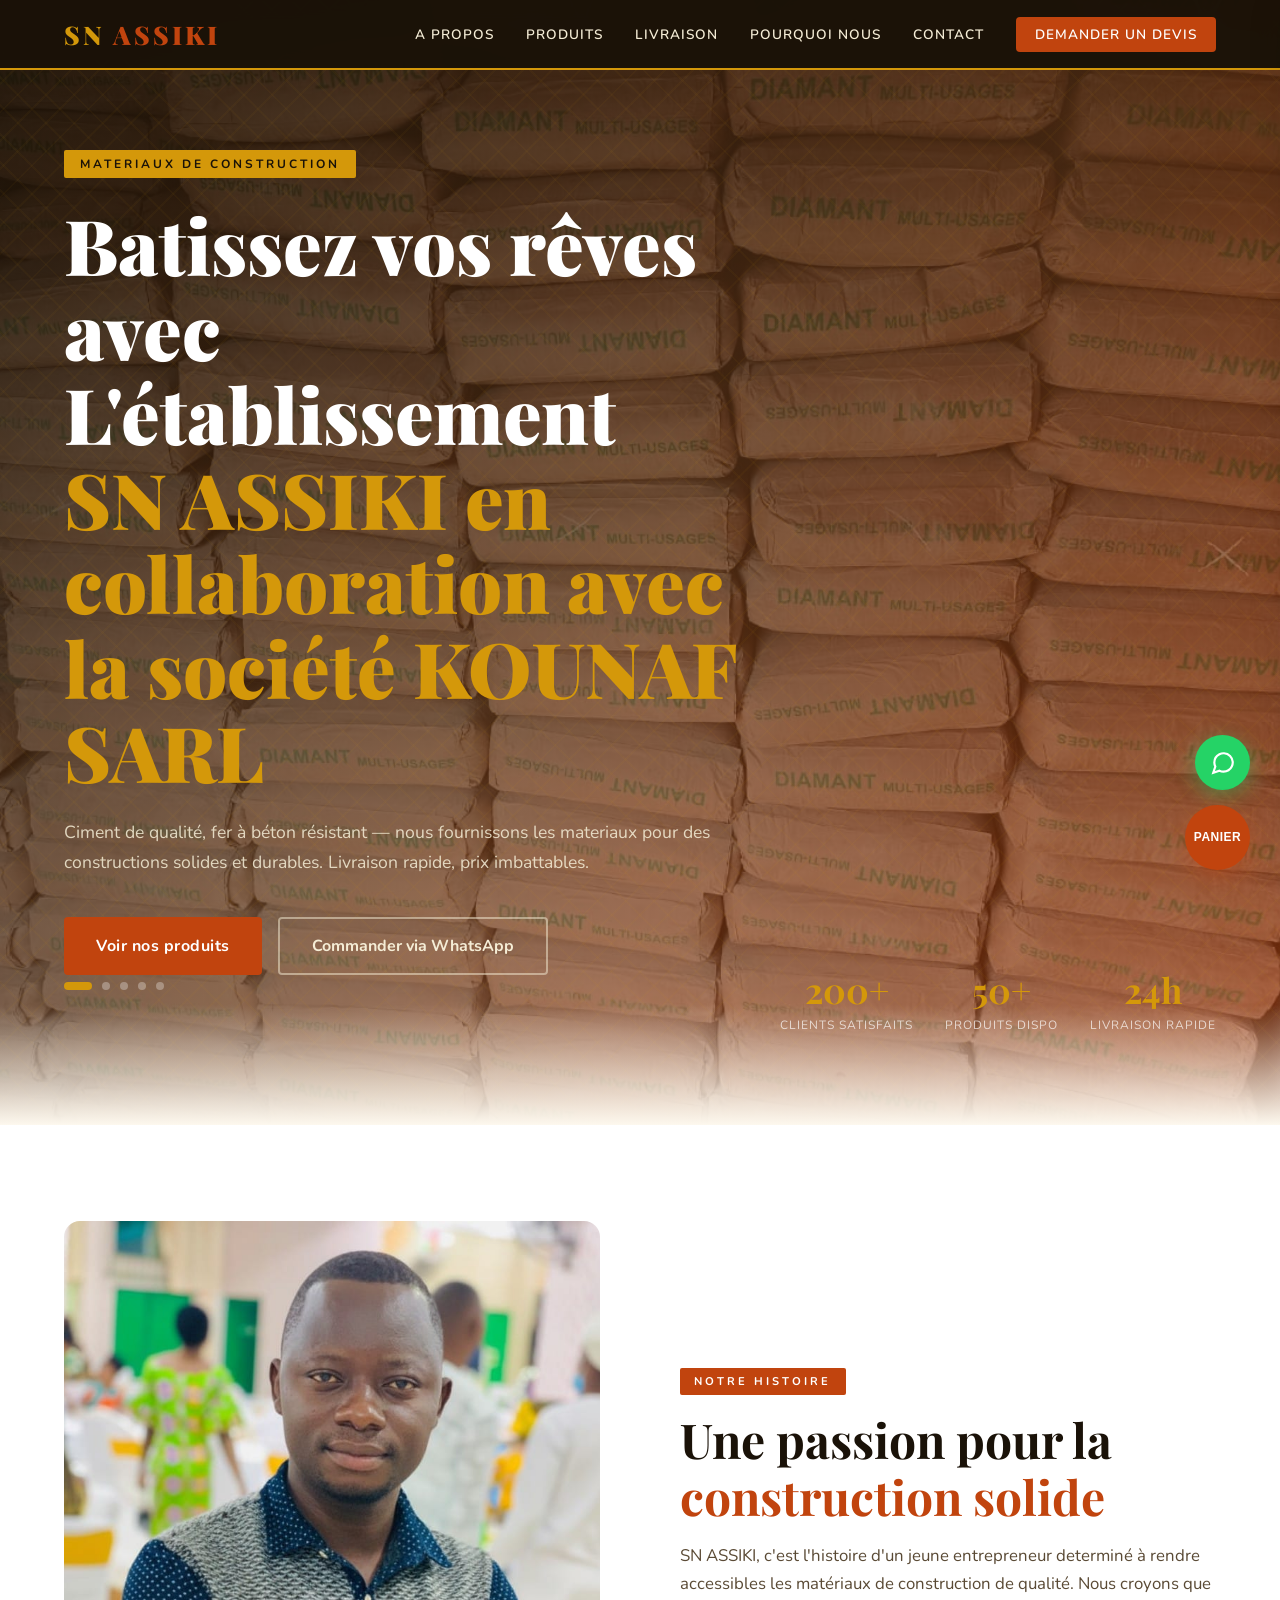
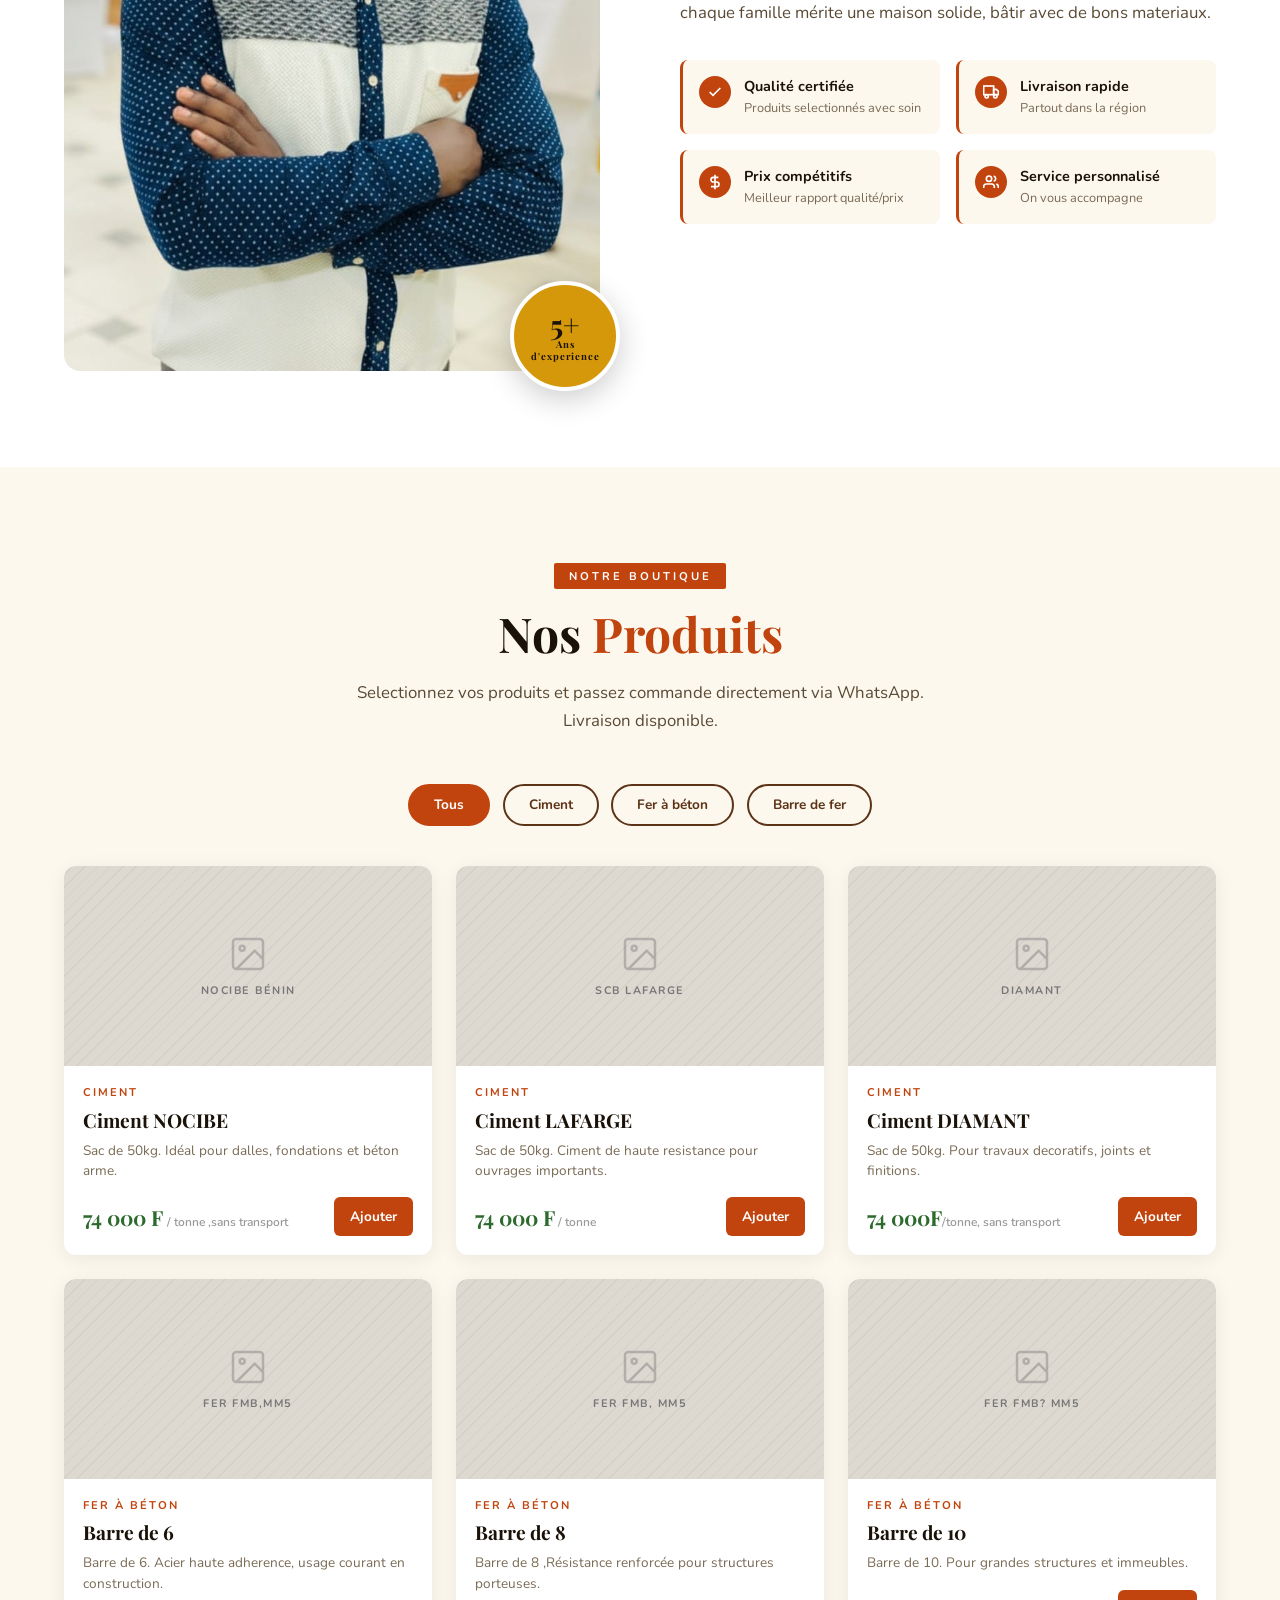
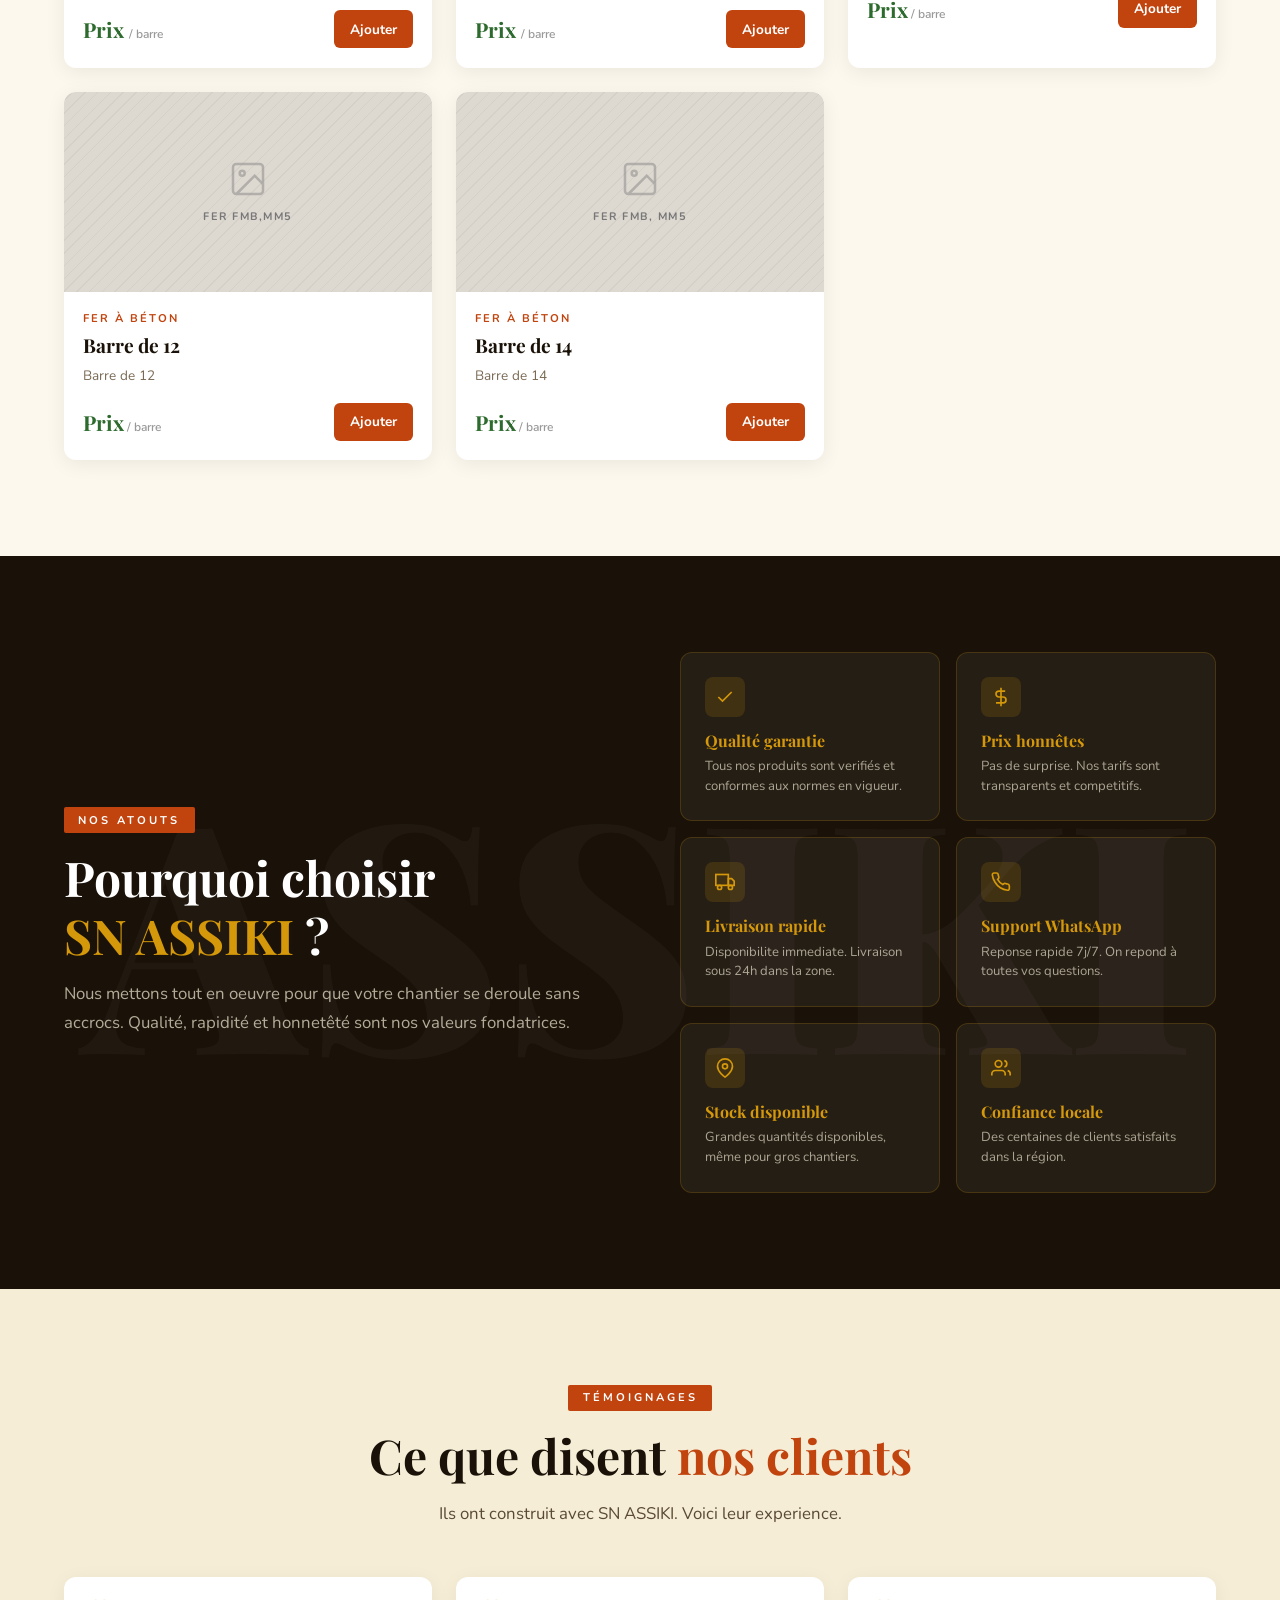
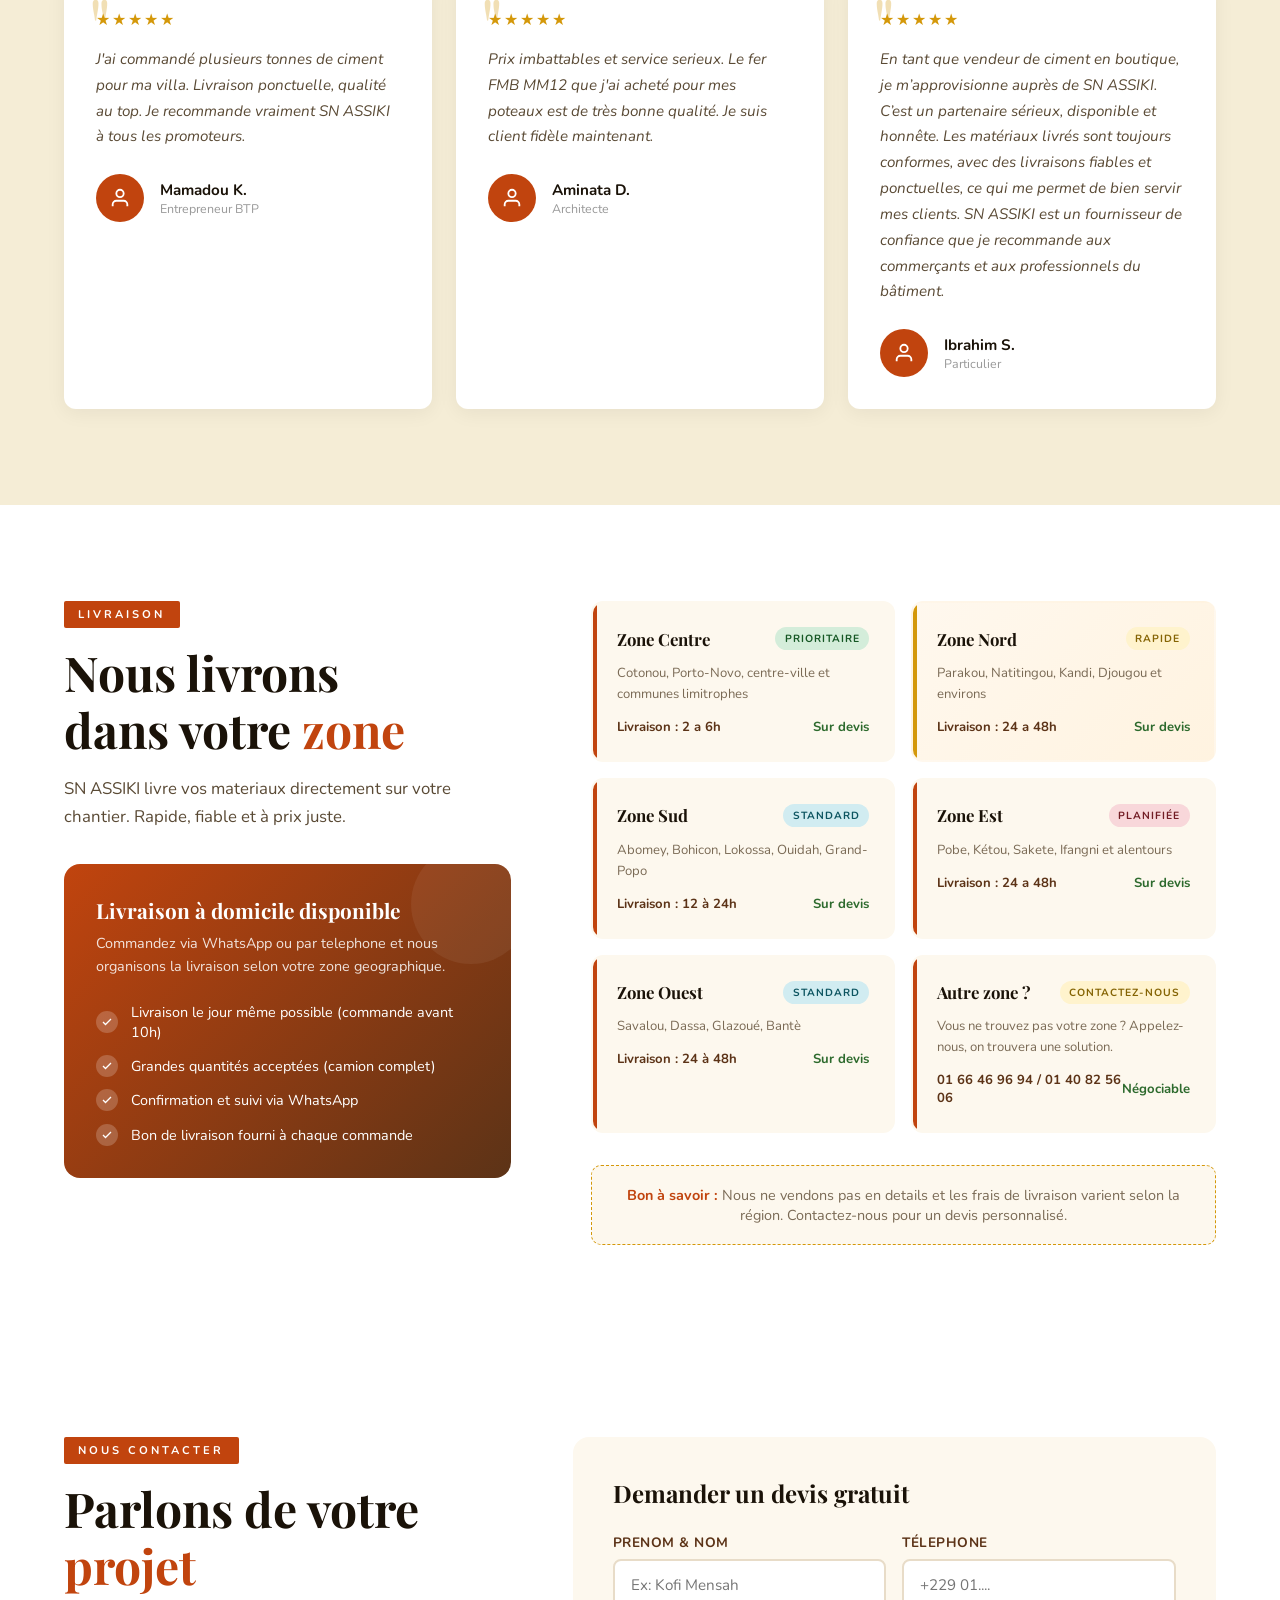
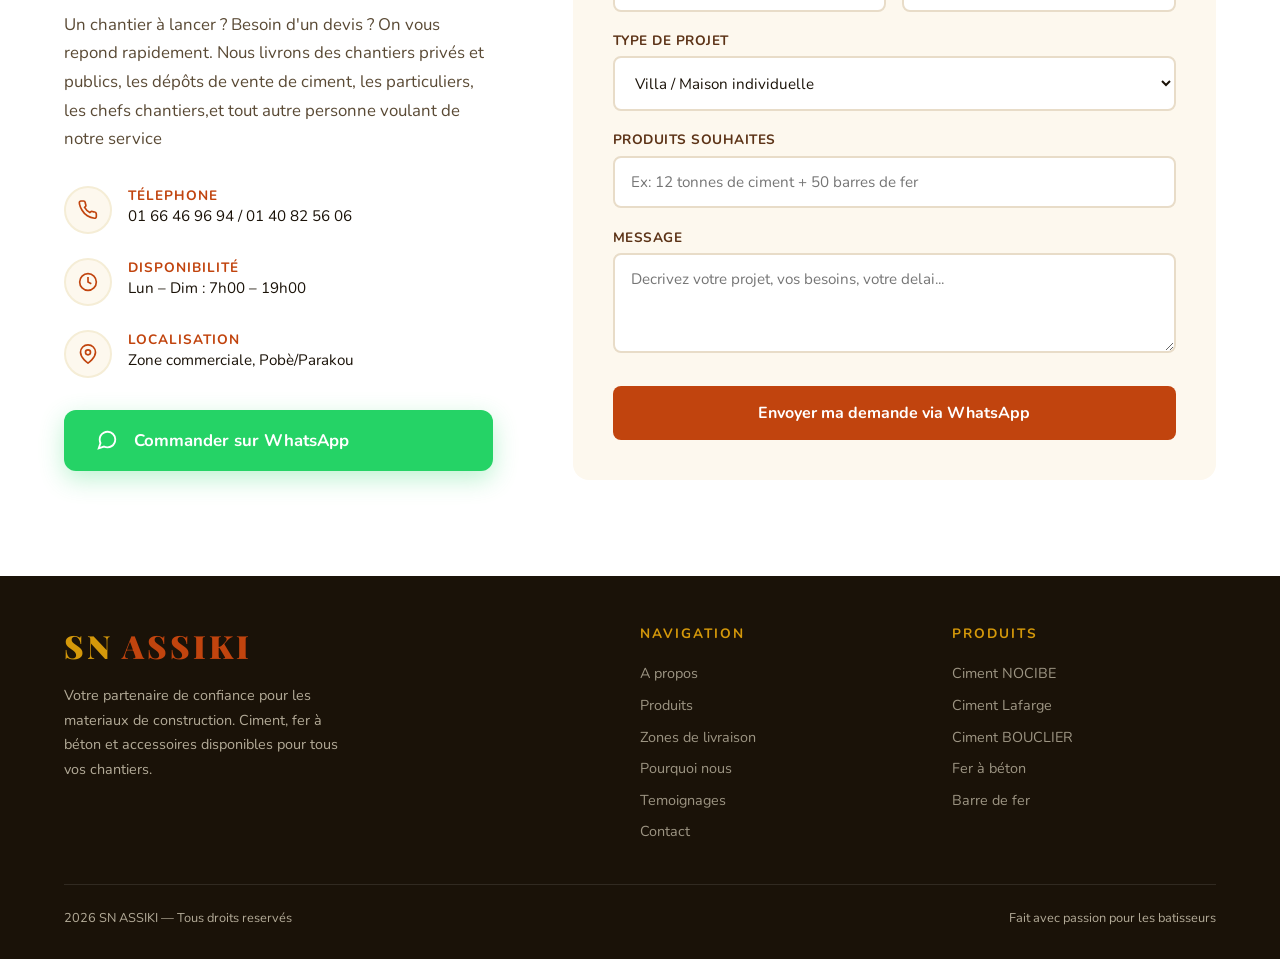
==== commit e051d657: "Ajout du fichier nom_du_fichier" ====
--- a/index.html
+++ b/index.html
@@ -2,8 +2,8 @@
 <html lang="fr">
 
 <head>
-    <meta charset="UTF-8" />
-    <meta name="viewport" content="width=device-width, initial-scale=1.0" />
+    <meta charset="UTF-8">
+    <meta name="viewport" content="width=device-width, initial-scale=1.0">
     <title>SN ASSIKI — Ciment &amp; Fer pour Bâtir l'Avenir</title>
     <link
         href="https://fonts.googleapis.com/css2?family=Playfair+Display:wght@700;900&family=Nunito:wght@400;600;700&display=swap"
@@ -62,7 +62,7 @@
 
         <div class="hero-content">
             <div class="hero-badge">Materiaux de Construction</div>
-            <h1 class="hero-title">Batissez vos rêves avec<br ><em>SN ASSIKI en partenariat avec KOUNAF</em></h1>
+            <h1 class="hero-title">Batissez vos rêves avec L'établissement <br><em> SN ASSIKI en collaboration avec la société KOUNAF SARL</em></h1>
             <p class="hero-subtitle">Ciment de qualité, fer à béton résistant — nous fournissons les materiaux pour des
                 constructions solides et durables. Livraison rapide, prix imbattables.</p>
             <div class="hero-buttons">
@@ -180,7 +180,7 @@
                     <div class="product-name">Ciment NOCIBE</div>
                     <div class="product-desc">Sac de 50kg. Idéal pour dalles, fondations et béton arme.</div>
                     <div class="product-footer">
-                        <div class="product-price">74 000 F<span> / tonne</span></div>
+                        <div class="product-price">74 000 F <span> / tonne ,sans transport</span></div>
                         <button class="add-cart-btn" onclick="addToCart('Ciment NOCIBE Bénin', 74 000)">Ajouter</button>
                     </div>
                 </div>
@@ -213,14 +213,14 @@
                         <circle cx="8.5" cy="8.5" r="1.5" />
                         <path d="M21 15l-5-5L5 21" />
                     </svg>
-                    <span class="ph-label">BOUCLIER</span>
+                    <span class="ph-label">DIAMANT</span>
                 </div>
                 <div class="product-info">
                     <div class="product-category">Ciment</div>
-                    <div class="product-name">Ciment Bouclier</div>
-                    <div class="product-desc">Sac de 25kg. Pour travaux decoratifs, joints et finitions.</div>
+                    <div class="product-name">Ciment DIAMANT</div>
+                    <div class="product-desc">Sac de 50kg. Pour travaux decoratifs, joints et finitions.</div>
                     <div class="product-footer">
-                        <div class="product-price"> A venir<span> / tonne</span></div>
+                        <div class="product-price">74 000F<span>/tonne, sans transport</span></div>
                         <button class="add-cart-btn" onclick="addToCart('Ciment bouclier 25kg', 000)">Ajouter</button>
                     </div>
                 </div>
@@ -233,12 +233,12 @@
                         <circle cx="8.5" cy="8.5" r="1.5" />
                         <path d="M21 15l-5-5L5 21" />
                     </svg>
-                    <span class="ph-label">Fer FMB </span>
+                    <span class="ph-label">Fer FMB,MM5 </span>
                 </div>
                 <div class="product-info">
                     <div class="product-category">Fer à béton</div>
-                    <div class="product-name">Fer FMB MM5</div>
-                    <div class="product-desc">Barre de 12m. Acier haute adherence, usage courant en construction.</div>
+                    <div class="product-name">Barre de 6</div>
+                    <div class="product-desc">Barre de 6. Acier haute adherence, usage courant en construction.</div>
                     <div class="product-footer">
                         <div class="product-price"> Prix <span> / barre</span></div>
                         <button class="add-cart-btn" onclick="addToCart('Fer FMB MM5', 3200)">Ajouter</button>
@@ -253,12 +253,12 @@
                         <circle cx="8.5" cy="8.5" r="1.5" />
                         <path d="M21 15l-5-5L5 21" />
                     </svg>
-                    <span class="ph-label">Fer FMB </span>
+                    <span class="ph-label">Fer FMB, MM5 </span>
                 </div>
                 <div class="product-info">
                     <div class="product-category">Fer à béton</div>
-                    <div class="product-name">Fer FMB MM6</div>
-                    <div class="product-desc">Barre de 6 ,Résistance renforcée pour structures porteuses.</div>
+                    <div class="product-name">Barre de 8</div>
+                    <div class="product-desc">Barre de 8 ,Résistance renforcée pour structures porteuses.</div>
                     <div class="product-footer">
                         <div class="product-price">Prix <span> / barre</span></div>
                         <button class="add-cart-btn" onclick="addToCart('Fer FMB 12mm', 4500)">Ajouter</button>
@@ -273,12 +273,12 @@
                         <circle cx="8.5" cy="8.5" r="1.5" />
                         <path d="M21 15l-5-5L5 21" />
                     </svg>
-                    <span class="ph-label">Fer FMB</span>
+                    <span class="ph-label">Fer FMB? MM5</span>
                 </div>
                 <div class="product-info">
                     <div class="product-category">Fer à béton</div>
-                    <div class="product-name">Fer FMB MM8</div>
-                    <div class="product-desc">Barre de 8. Pour grandes structures et immeubles.</div>
+                    <div class="product-name">Barre de 10</div>
+                    <div class="product-desc">Barre de 10. Pour grandes structures et immeubles.</div>
                     <div class="product-footer">
                         <div class="product-price">Prix<span> / barre</span></div>
                         <button class="add-cart-btn" onclick="addToCart('Fer FMB 16mm', 00)">Ajouter</button>
@@ -293,12 +293,12 @@
                         <circle cx="8.5" cy="8.5" r="1.5" />
                         <path d="M21 15l-5-5L5 21" />
                     </svg>
-                    <span class="ph-label">Fer FMB</span>
+                    <span class="ph-label">Fer FMB,MM5</span>
                 </div>
                 <div class="product-info">
                     <div class="product-category">Fer à béton</div>
-                    <div class="product-name">Fer FMB MM10 </div>
-                    <div class="product-desc">Barre de 10 </div>
+                    <div class="product-name">Barre de 12 </div>
+                    <div class="product-desc">Barre de 12 </div>
                     <div class="product-footer">
                         <div class="product-price">Prix<span> / barre</span></div>
                         <button class="add-cart-btn" onclick="addToCart('Fer FMB MM10', 10000)">Ajouter</button>
@@ -313,12 +313,12 @@
                         <circle cx="8.5" cy="8.5" r="1.5" />
                         <path d="M21 15l-5-5L5 21" />
                     </svg>
-                    <span class="ph-label">Fer FMB</span>
+                    <span class="ph-label">Fer FMB, MM5</span>
                 </div>
                 <div class="product-info">
                     <div class="product-category">Fer à béton</div>
-                    <div class="product-name">Fer FMB MM12 </div>
-                    <div class="product-desc">Barre de 12 </div>
+                    <div class="product-name">Barre de 14 </div>
+                    <div class="product-desc">Barre de 14 </div>
                     <div class="product-footer">
                         <div class="product-price">Prix<span> / barre</span></div>
                         <button class="add-cart-btn" onclick="addToCart('Fer FMB MM12', 2500)">Ajouter</button>
@@ -560,7 +560,7 @@
             <div class="reveal">
                 <span class="section-tag">Nous contacter</span>
                 <h2 class="section-title">Parlons de votre <em>projet</em></h2>
-                <p class="section-sub">Un chantier à lancer ? Besoin d'un devis ? On vous repond rapidement.</p>
+                <p class="section-sub">Un chantier à lancer ? Besoin d'un devis ? On vous repond rapidement. Nous livrons des chantiers privés et publics, les dépôts de vente de ciment, les particuliers, les chefs chantiers,et tout autre personne voulant de notre service</p>
                 <div class="contact-info-block">
                     <div class="contact-info-item">
                         <div class="contact-icon"><svg viewBox="0 0 24 24">
--- a/Css/css_ind.css
+++ b/Css/css_ind.css
@@ -206,7 +206,7 @@
        Exemple : url('images/photo1.jpg')
     ================================================== */
         .hero-slide:nth-child(1) {
-            background-image: url('../img/narc5.jpeg');
+            background-image: url('../img/im02.jpg');
         }
 
         .hero-slide:nth-child(2) {
@@ -222,7 +222,8 @@
         }
 
         .hero-slide:nth-child(5) {
-            background-image: url('../img/Narc3.jpeg');
+            background-image: url('../img/im03.jpg');
+            
         }
 
         .hero-overlay {
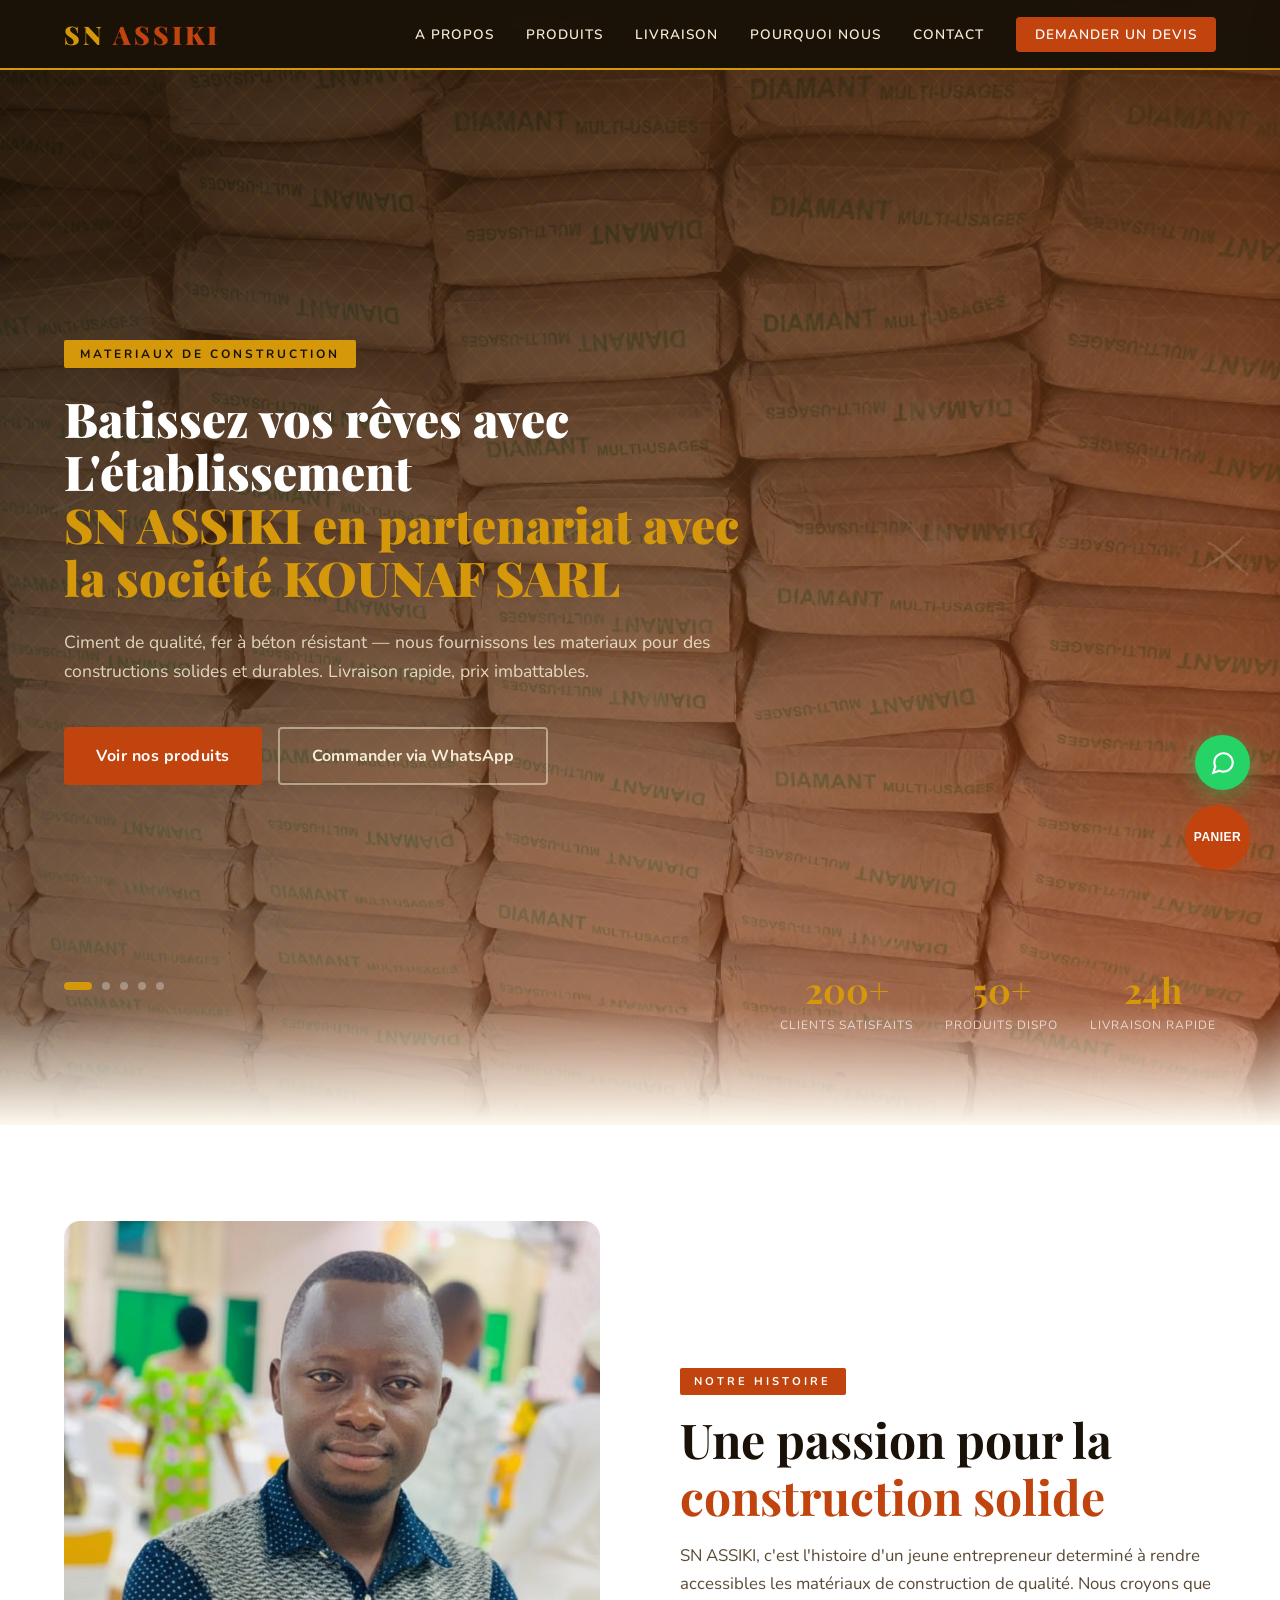
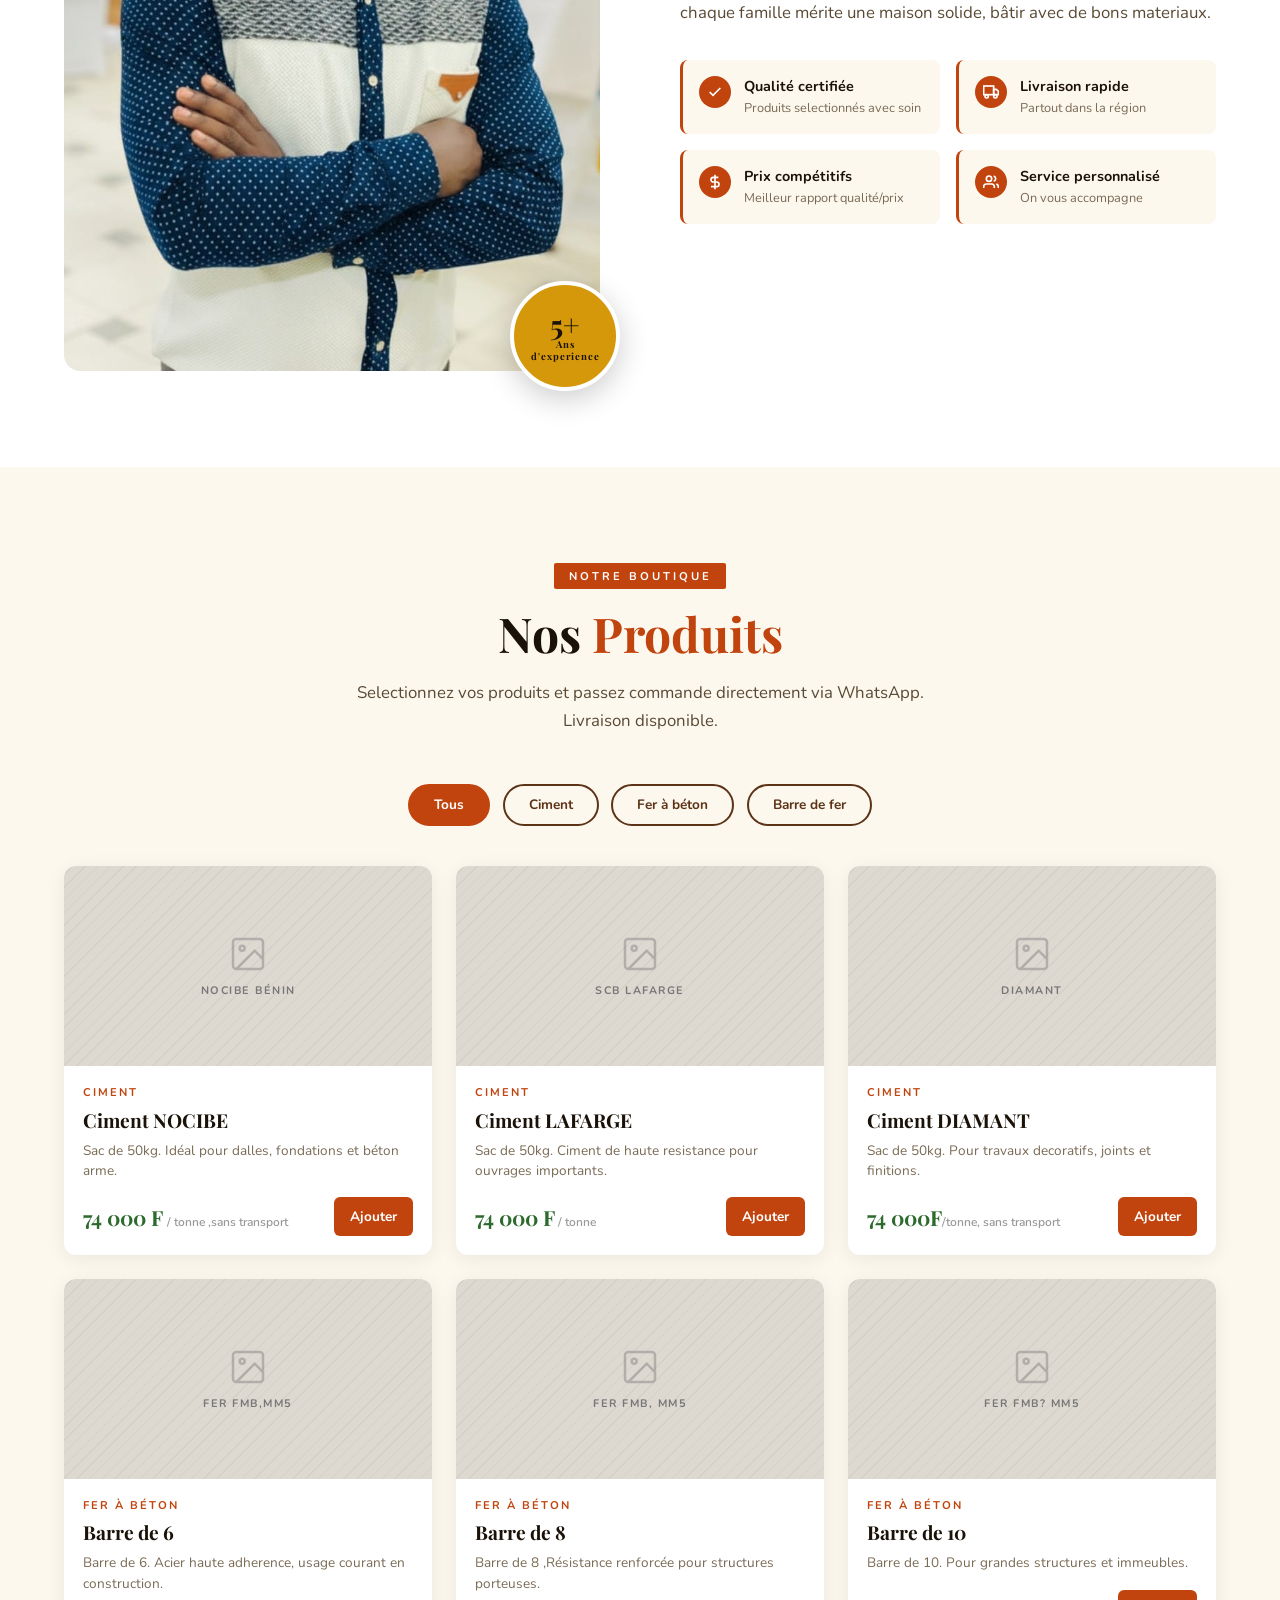
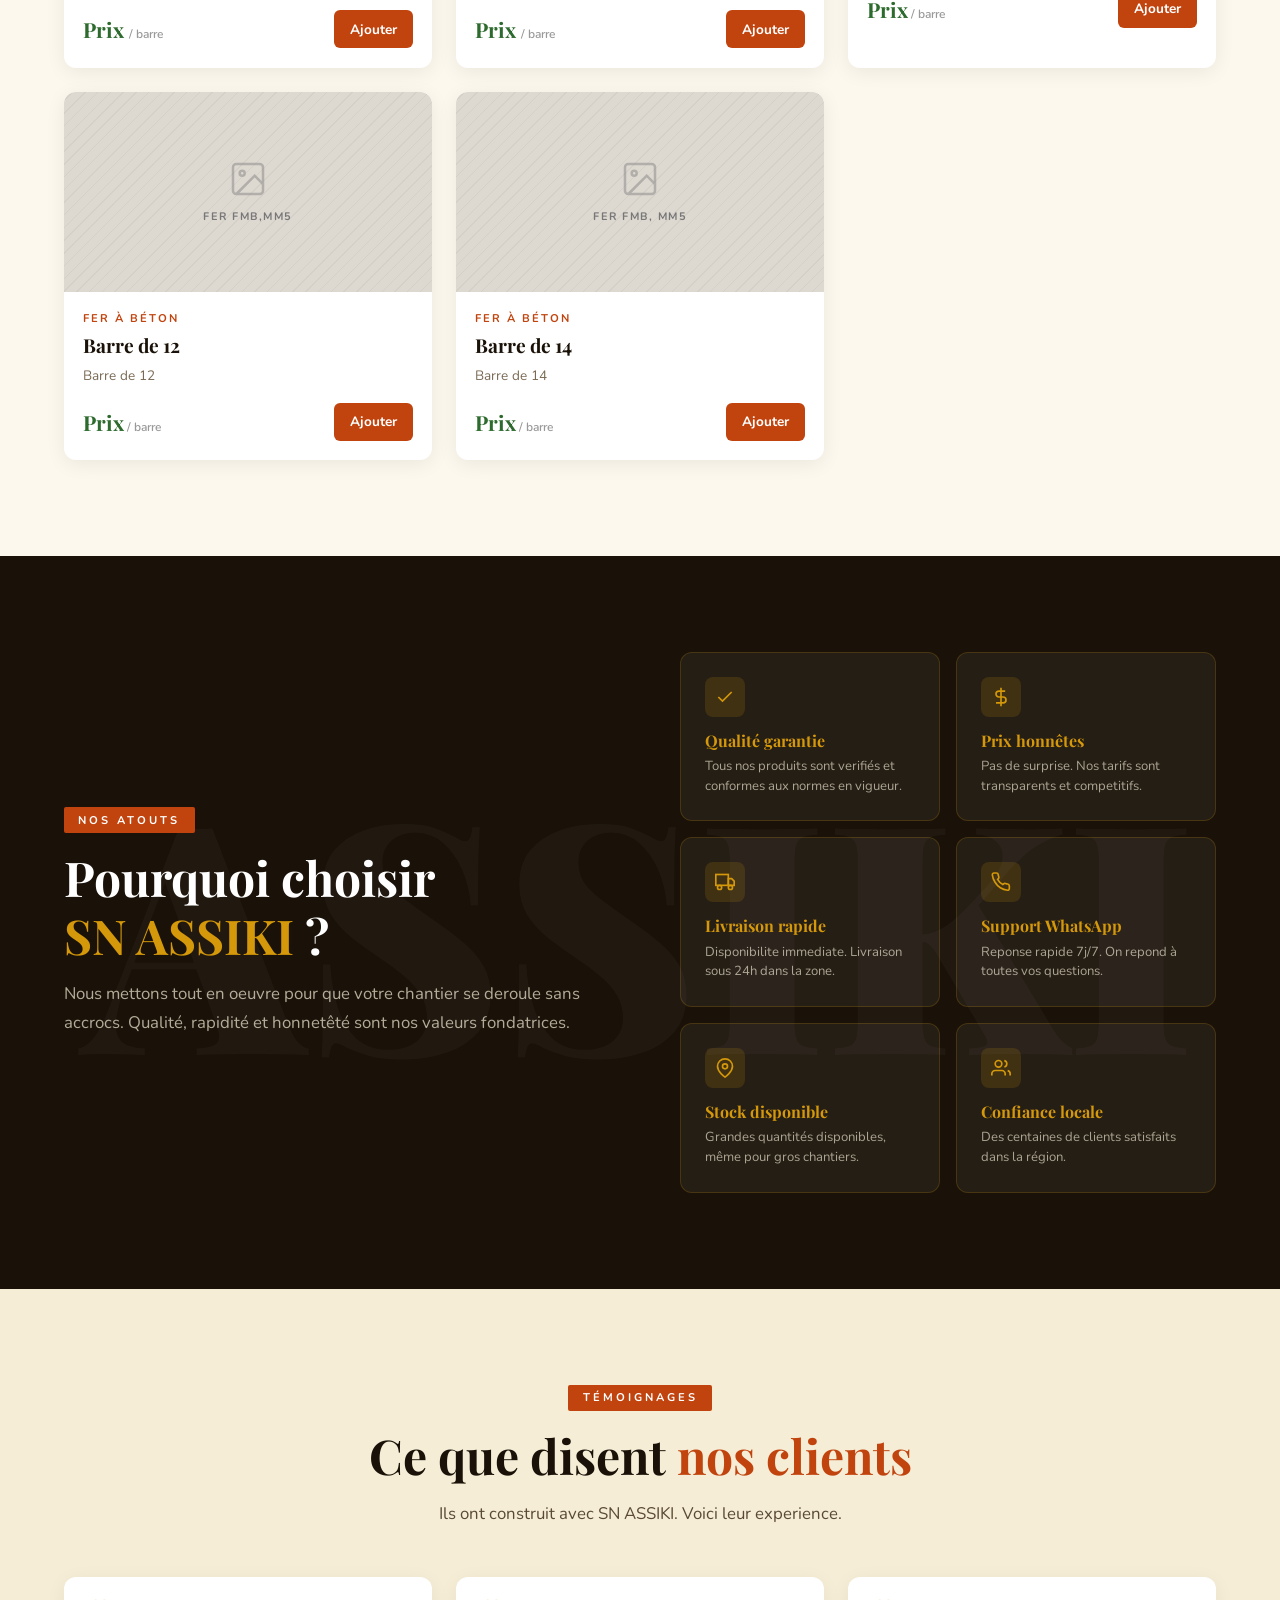
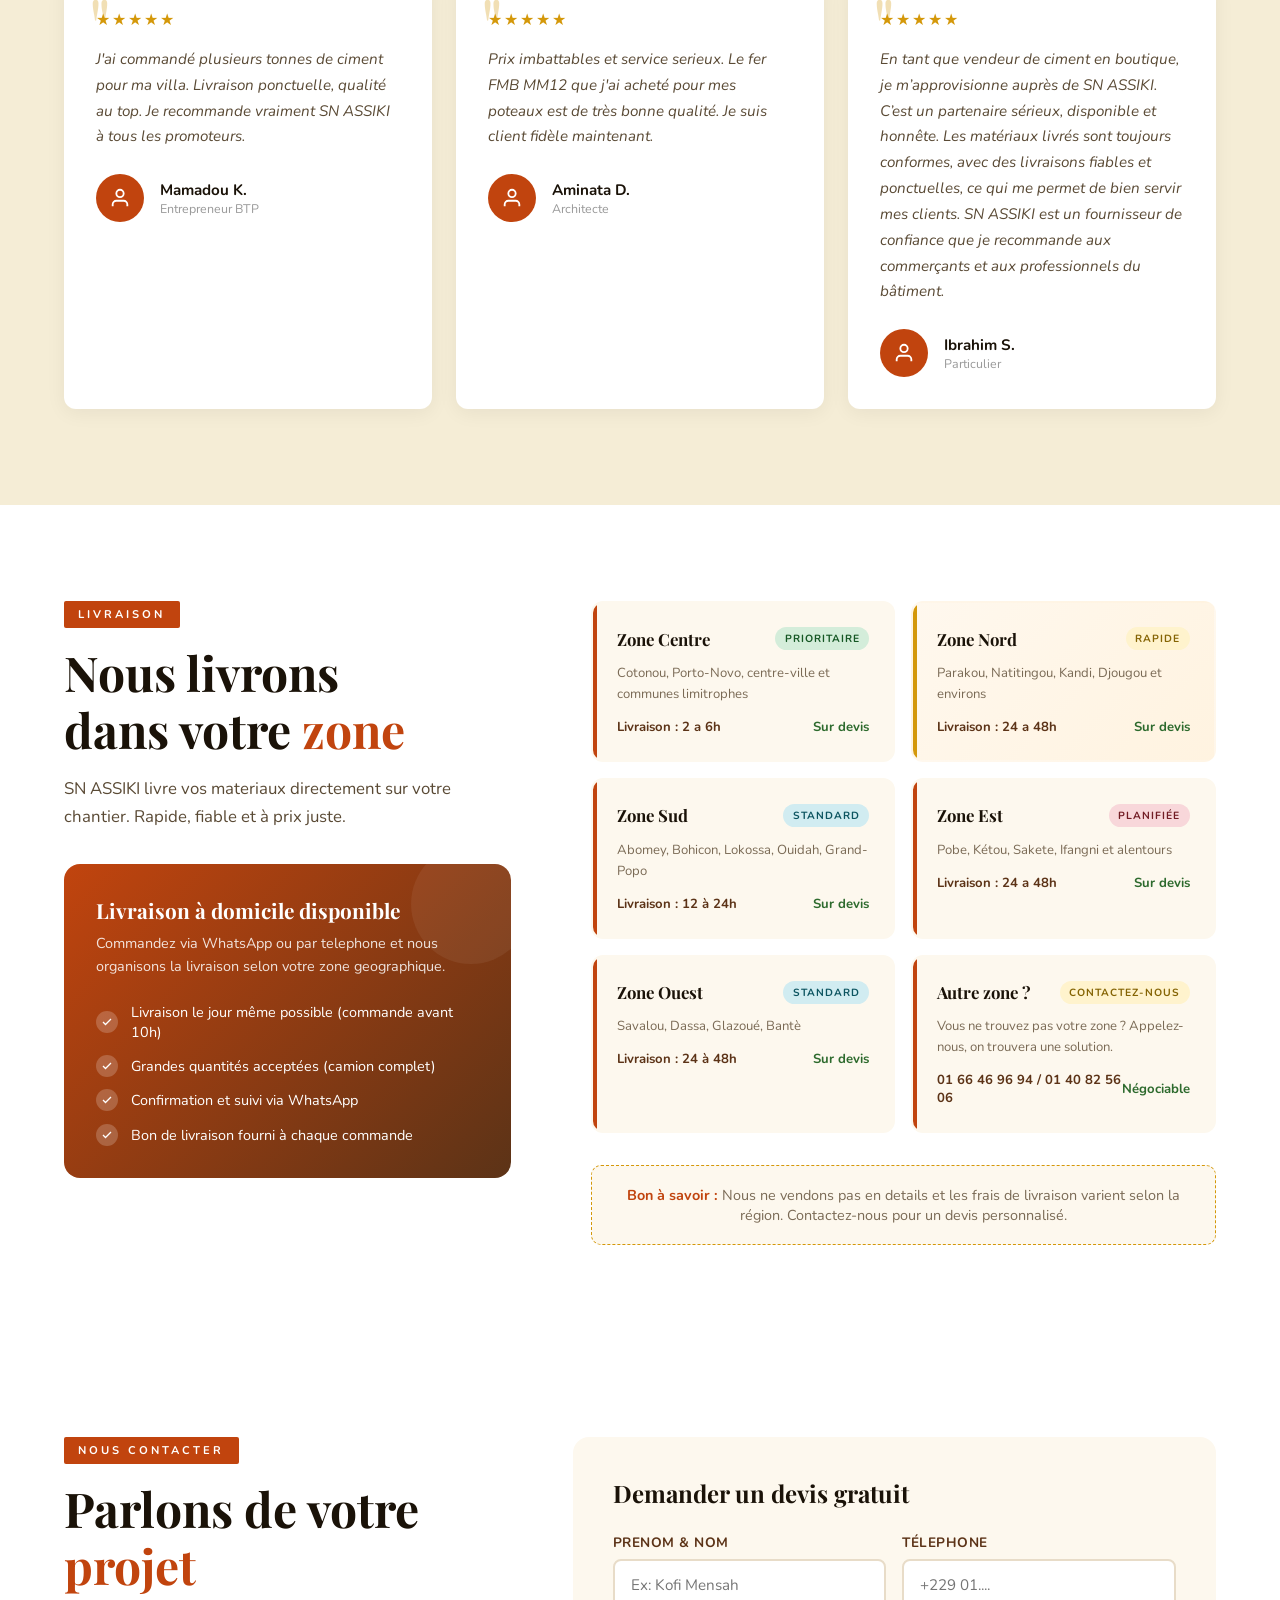
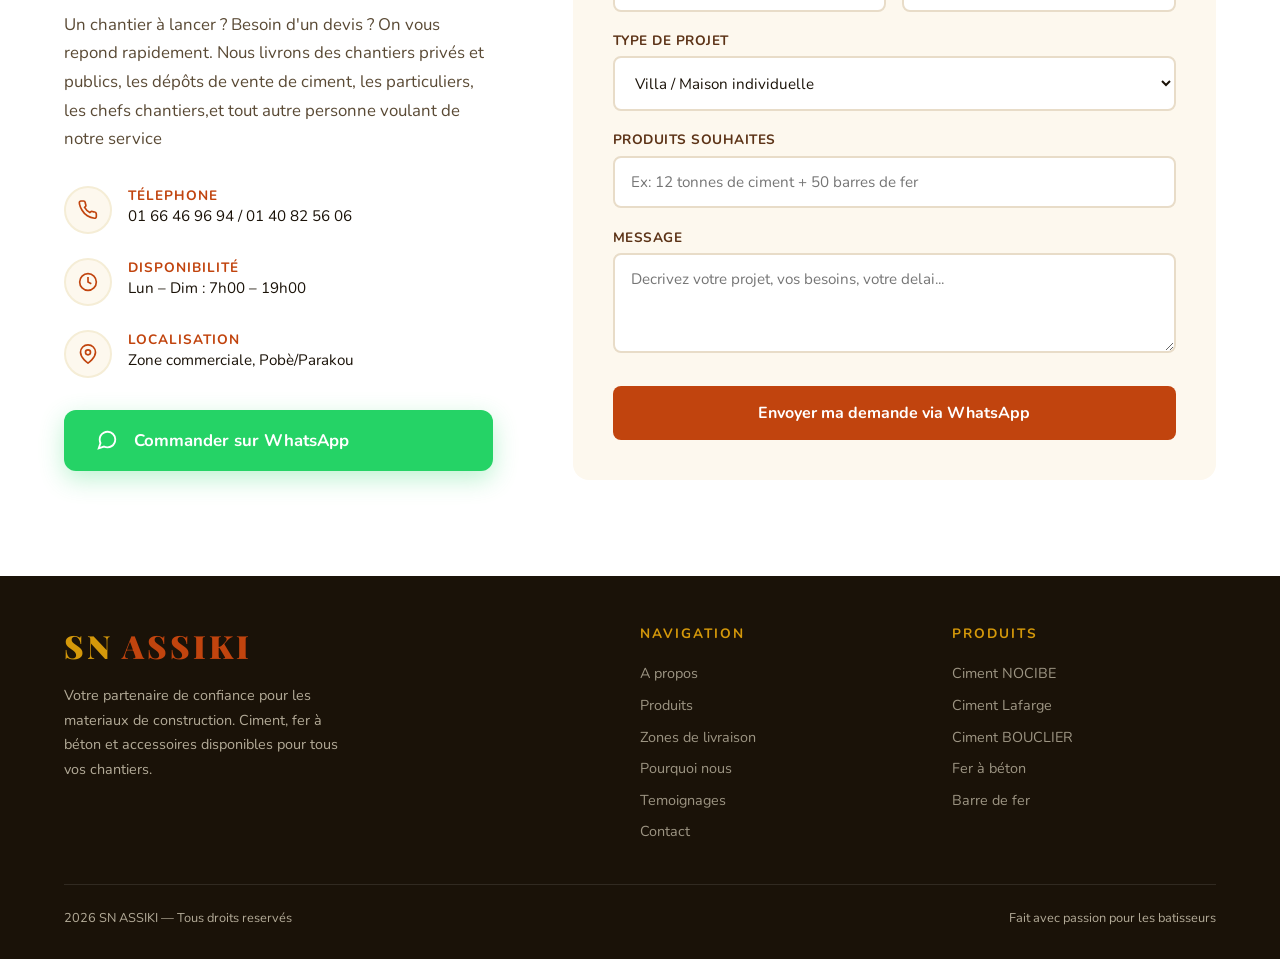
==== commit c6fbeacb: "Mise à jour du site" ====
--- a/index.html
+++ b/index.html
@@ -62,7 +62,7 @@
 
         <div class="hero-content">
             <div class="hero-badge">Materiaux de Construction</div>
-            <h1 class="hero-title">Batissez vos rêves avec L'établissement <br><em> SN ASSIKI en collaboration avec la société KOUNAF SARL</em></h1>
+            <h1 class="hero-title">Batissez vos rêves avec L'établissement <br><em> SN ASSIKI en partenariat avec la société KOUNAF SARL</em></h1>
             <p class="hero-subtitle">Ciment de qualité, fer à béton résistant — nous fournissons les materiaux pour des
                 constructions solides et durables. Livraison rapide, prix imbattables.</p>
             <div class="hero-buttons">
--- a/Css/css_ind.css
+++ b/Css/css_ind.css
@@ -315,12 +315,13 @@
 
         .hero-title {
             font-family: 'Playfair Display', serif;
-            font-size: clamp(2.5rem, 6vw, 5rem);
+            font-size: clamp(2.5rem, 4vw, 3rem);
             font-weight: 900;
             color: var(--white);
             line-height: 1.1;
             margin-bottom: 1.5rem;
             animation: fadeUp 0.9s 0.3s ease both;
+            margin-left: 0px;
         }
 
         .hero-title em {
